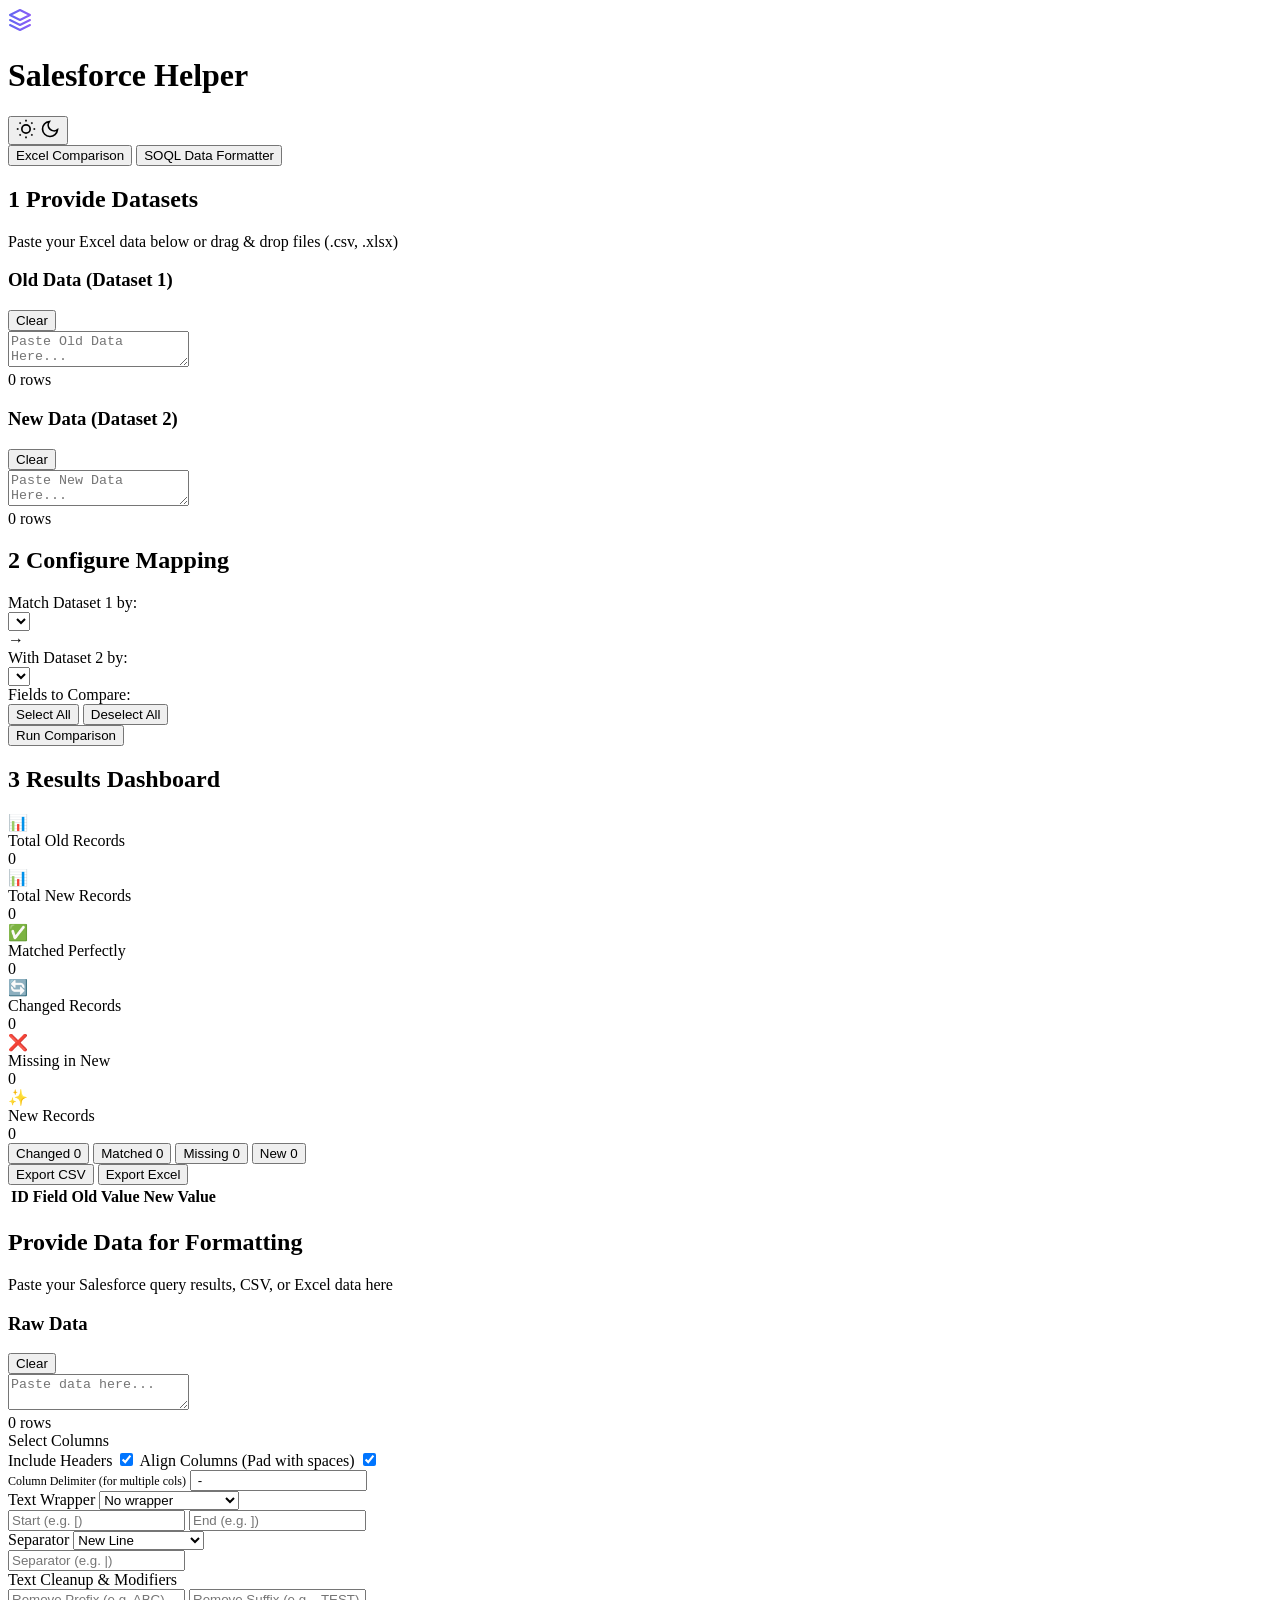
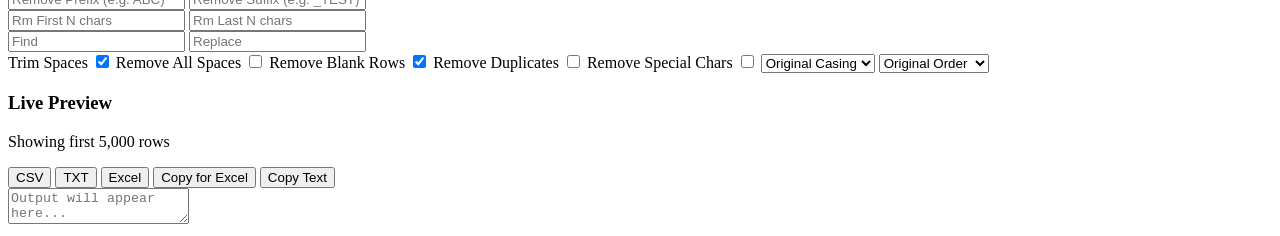
==== index.html @ a4335fc3 "Add index.html - main application file" ====
<!DOCTYPE html>
<html lang="en">
<head>
    <meta charset="UTF-8">
    <meta name="viewport" content="width=device-width, initial-scale=1.0">
    <title>Salesforce Helper - Excel Comparison Tool</title>
    <link rel="preconnect" href="https://fonts.googleapis.com">
    <link rel="preconnect" href="https://fonts.gstatic.com" crossorigin>
    <link href="https://fonts.googleapis.com/css2?family=Inter:wght@400;500;600;700&family=JetBrains+Mono:wght@400;500&display=swap" rel="stylesheet">
    <link rel="stylesheet" href="css/styles.css">
</head>
<body>
    <div class="app-container">
        <!-- Header -->
        <header class="app-header">
            <div class="logo">
                <svg width="24" height="24" viewBox="0 0 24 24" fill="none" xmlns="http://www.w3.org/2000/svg">
                    <path d="M12 2L2 7L12 12L22 7L12 2Z" stroke="url(#paint0_linear)" stroke-width="2" stroke-linecap="round" stroke-linejoin="round"/>
                    <path d="M2 17L12 22L22 17" stroke="url(#paint1_linear)" stroke-width="2" stroke-linecap="round" stroke-linejoin="round"/>
                    <path d="M2 12L12 17L22 12" stroke="url(#paint2_linear)" stroke-width="2" stroke-linecap="round" stroke-linejoin="round"/>
                    <defs>
                        <linearGradient id="paint0_linear" x1="2" y1="7" x2="22" y2="7" gradientUnits="userSpaceOnUse">
                            <stop stop-color="#6366f1"/>
                            <stop offset="1" stop-color="#8b5cf6"/>
                        </linearGradient>
                        <linearGradient id="paint1_linear" x1="2" y1="19.5" x2="22" y2="19.5" gradientUnits="userSpaceOnUse">
                            <stop stop-color="#6366f1"/>
                            <stop offset="1" stop-color="#8b5cf6"/>
                        </linearGradient>
                        <linearGradient id="paint2_linear" x1="2" y1="14.5" x2="22" y2="14.5" gradientUnits="userSpaceOnUse">
                            <stop stop-color="#6366f1"/>
                            <stop offset="1" stop-color="#8b5cf6"/>
                        </linearGradient>
                    </defs>
                </svg>
                <h1>Salesforce Helper</h1>
            </div>
            <button class="theme-toggle btn-icon" id="themeToggle" aria-label="Toggle theme">
                <svg class="sun-icon" width="20" height="20" viewBox="0 0 24 24" fill="none" stroke="currentColor" stroke-width="2">
                    <circle cx="12" cy="12" r="5"></circle>
                    <line x1="12" y1="1" x2="12" y2="3"></line>
                    <line x1="12" y1="21" x2="12" y2="23"></line>
                    <line x1="4.22" y1="4.22" x2="5.64" y2="5.64"></line>
                    <line x1="18.36" y1="18.36" x2="19.78" y2="19.78"></line>
                    <line x1="1" y1="12" x2="3" y2="12"></line>
                    <line x1="21" y1="12" x2="23" y2="12"></line>
                    <line x1="4.22" y1="19.78" x2="5.64" y2="18.36"></line>
                    <line x1="18.36" y1="5.64" x2="19.78" y2="4.22"></line>
                </svg>
                <svg class="moon-icon hidden" width="20" height="20" viewBox="0 0 24 24" fill="none" stroke="currentColor" stroke-width="2">
                    <path d="M21 12.79A9 9 0 1 1 11.21 3 7 7 0 0 0 21 12.79z"></path>
                </svg>
            </button>
        </header>

        <main class="app-content">
            <!-- Top Navigation -->
            <div class="top-nav" id="topNav">
                <button class="top-nav-btn active" data-target="app-comparator">Excel Comparison</button>
                <button class="top-nav-btn" data-target="app-formatter">SOQL Data Formatter</button>
            </div>

            <!-- EXCEL COMPARATOR APP -->
            <div id="app-comparator">
                <!-- Step 1: Data Input -->
                <section class="section" id="step1">
                    <div class="section-header mb-4">
                        <h2 class="section-title">
                            <span class="step-indicator">1</span>
                            Provide Datasets
                        </h2>
                        <p class="section-subtitle">Paste your Excel data below or drag & drop files (.csv, .xlsx)</p>
                    </div>

                    <div class="grid-2">
                        <!-- Dataset 1 -->
                        <div class="glass-panel" id="panel1">
                            <div class="flex-between mb-2">
                                <h3 class="font-600">Old Data (Dataset 1)</h3>
                                <button class="btn btn-sm btn-secondary hidden" id="clear1">Clear</button>
                            </div>
                            <div class="paste-zone" id="dropzone1">
                                <textarea class="textarea-paste" id="input1" placeholder="Paste Old Data Here..."></textarea>
                                <div class="paste-overlay hidden">
                                    <span class="badge" id="badge1">0 rows</span>
                                </div>
                            </div>
                            <div class="data-preview mt-4 hidden" id="preview1">
                                <div class="data-table-wrapper">
                                    <table class="data-table" id="table1">
                                        <thead><tr></tr></thead>
                                        <tbody></tbody>
                                    </table>
                                </div>
                            </div>
                        </div>

                        <!-- Dataset 2 -->
                        <div class="glass-panel" id="panel2">
                            <div class="flex-between mb-2">
                                <h3 class="font-600">New Data (Dataset 2)</h3>
                                <button class="btn btn-sm btn-secondary hidden" id="clear2">Clear</button>
                            </div>
                            <div class="paste-zone" id="dropzone2">
                                <textarea class="textarea-paste" id="input2" placeholder="Paste New Data Here..."></textarea>
                                <div class="paste-overlay hidden">
                                    <span class="badge" id="badge2">0 rows</span>
                                </div>
                            </div>
                            <div class="data-preview mt-4 hidden" id="preview2">
                                <div class="data-table-wrapper">
                                    <table class="data-table" id="table2">
                                        <thead><tr></tr></thead>
                                        <tbody></tbody>
                                    </table>
                                </div>
                            </div>
                        </div>
                    </div>
                </section>

                <!-- Step 2: Mapping Configuration -->
                <section class="section mapping-section hidden" id="step2">
                    <div class="section-header mb-4">
                        <h2 class="section-title">
                            <span class="step-indicator">2</span>
                            Configure Mapping
                        </h2>
                    </div>

                    <div class="glass-panel">
                        <div class="mapping-row mb-4">
                            <div class="mapping-label">Match Dataset 1 by:</div>
                            <select class="select flex-grow" id="lookup1"></select>
                            <div class="arrow-icon">→</div>
                            <div class="mapping-label">With Dataset 2 by:</div>
                            <select class="select flex-grow" id="lookup2"></select>
                        </div>

                        <div class="mt-4">
                            <div class="flex-between mb-2">
                                <div class="mapping-label">Fields to Compare:</div>
                                <div class="btn-group">
                                    <button class="btn btn-sm btn-secondary" id="selectAllFields">Select All</button>
                                    <button class="btn btn-sm btn-secondary" id="deselectAllFields">Deselect All</button>
                                </div>
                            </div>
                            <div class="chip-container" id="compareFields">
                                <!-- Chips will be inserted here -->
                            </div>
                        </div>

                        <div class="mt-6 text-center">
                            <button class="btn btn-primary btn-compare" id="btnCompare">
                                Run Comparison
                            </button>
                        </div>
                    </div>
                </section>

                <!-- Step 3: Results -->
                <section class="section results-section hidden" id="step3">
                    <div class="section-header mb-4">
                        <h2 class="section-title">
                            <span class="step-indicator">3</span>
                            Results Dashboard
                        </h2>
                    </div>

                    <!-- Summary Cards -->
                    <div class="grid-6 mb-6">
                        <div class="summary-card blue">
                            <div class="card-icon">📊</div>
                            <div class="card-title">Total Old Records</div>
                            <div class="card-value" id="valTotal1">0</div>
                        </div>
                        <div class="summary-card blue">
                            <div class="card-icon">📊</div>
                            <div class="card-title">Total New Records</div>
                            <div class="card-value" id="valTotal2">0</div>
                        </div>
                        <div class="summary-card green">
                            <div class="card-icon">✅</div>
                            <div class="card-title">Matched Perfectly</div>
                            <div class="card-value" id="valMatched">0</div>
                        </div>
                        <div class="summary-card yellow">
                            <div class="card-icon">🔄</div>
                            <div class="card-title">Changed Records</div>
                            <div class="card-value" id="valChanged">0</div>
                        </div>
                        <div class="summary-card red">
                            <div class="card-icon">❌</div>
                            <div class="card-title">Missing in New</div>
                            <div class="card-value" id="valMissingNew">0</div>
                        </div>
                        <div class="summary-card orange">
                            <div class="card-icon">✨</div>
                            <div class="card-title">New Records</div>
                            <div class="card-value" id="valNew">0</div>
                        </div>
                    </div>

                    <!-- Detail Tabs -->
                    <div class="glass-panel">
                        <div class="flex-between mb-4 flex-wrap gap-4">
                            <div class="tabs tab-nav" id="resultTabs">
                                <button class="tab-btn active" data-target="tabChanged">
                                    Changed <span class="badge" id="badgeChanged">0</span>
                                </button>
                                <button class="tab-btn" data-target="tabMatched">
                                    Matched <span class="badge" id="badgeMatched">0</span>
                                </button>
                                <button class="tab-btn" data-target="tabMissingNew">
                                    Missing <span class="badge" id="badgeMissingNew">0</span>
                                </button>
                                <button class="tab-btn" data-target="tabNew">
                                    New <span class="badge" id="badgeNew">0</span>
                                </button>
                            </div>
                            <div class="btn-group">
                                <button class="btn btn-secondary" id="exportCsv">Export CSV</button>
                                <button class="btn btn-primary" id="exportExcel">Export Excel</button>
                            </div>
                        </div>

                        <div class="tab-content active" id="tabChanged">
                            <div class="data-table-wrapper">
                                <table class="data-table" id="tableChanged">
                                    <thead>
                                        <tr>
                                            <th id="thChangedId">ID</th>
                                            <th>Field</th>
                                            <th>Old Value</th>
                                            <th>New Value</th>
                                        </tr>
                                    </thead>
                                    <tbody></tbody>
                                </table>
                            </div>
                        </div>

                        <div class="tab-content hidden" id="tabMatched">
                            <div class="data-table-wrapper">
                                <table class="data-table" id="tableMatched">
                                    <thead><tr></tr></thead>
                                    <tbody></tbody>
                                </table>
                            </div>
                        </div>

                        <div class="tab-content hidden" id="tabMissingNew">
                            <div class="data-table-wrapper">
                                <table class="data-table" id="tableMissingNew">
                                    <thead><tr></tr></thead>
                                    <tbody></tbody>
                                </table>
                            </div>
                        </div>

                        <div class="tab-content hidden" id="tabNew">
                            <div class="data-table-wrapper">
                                <table class="data-table" id="tableNew">
                                    <thead><tr></tr></thead>
                                    <tbody></tbody>
                                </table>
                            </div>
                        </div>
                    </div>
                </section>
            </div>

            <!-- SOQL FORMATTER APP -->
            <div id="app-formatter" class="hidden">
                <section class="section" id="formatter-input-section">
                    <div class="section-header mb-4">
                        <h2 class="section-title">
                            Provide Data for Formatting
                        </h2>
                        <p class="section-subtitle">Paste your Salesforce query results, CSV, or Excel data here</p>
                    </div>

                    <div class="glass-panel mb-6" id="panelFmt">
                        <div class="flex-between mb-2">
                            <h3 class="font-600">Raw Data</h3>
                            <button class="btn btn-sm btn-secondary hidden" id="clearFmt">Clear</button>
                        </div>
                        <div class="paste-zone" id="dropzoneFmt">
                            <textarea class="textarea-paste" id="inputFmt" placeholder="Paste data here..."></textarea>
                            <div class="paste-overlay hidden">
                                <span class="badge" id="badgeFmt">0 rows</span>
                            </div>
                        </div>
                    </div>
                </section>

                <section class="section formatter-layout hidden" id="formatter-workspace">
                    <!-- Left Sidebar Controls -->
                    <div class="glass-panel sidebar-controls">
                        <div class="control-group">
                            <label class="control-label">Select Columns</label>
                            <div class="checkbox-list" id="fmtColumns">
                                <!-- Populated by JS -->
                            </div>
                            <label class="toggle-item mt-3">
                                Include Headers
                                <input type="checkbox" id="fmtIncludeHeaders" checked>
                            </label>
                            <label class="toggle-item">
                                Align Columns (Pad with spaces)
                                <input type="checkbox" id="fmtAlignColumns" checked>
                            </label>
                            <div class="mt-2">
                                <label class="control-label" style="font-size: 0.75rem;">Column Delimiter (for multiple cols)</label>
                                <input type="text" class="input" id="fmtColDelimiter" value=" - " placeholder="e.g. , or |">
                            </div>
                        </div>

                        <div class="control-group">
                            <label class="control-label">Text Wrapper</label>
                            <select class="select mb-2" id="fmtWrapper">
                                <option value="none">No wrapper</option>
                                <option value="single">Single Quotes ('x')</option>
                                <option value="double">Double Quotes ("x")</option>
                                <option value="soql">SOQL IN ('x', 'y')</option>
                                <option value="custom">Custom Wrapper</option>
                            </select>
                            <div id="fmtWrapperCustom" class="hidden flex gap-2">
                                <input type="text" class="input" id="fmtWrapStart" placeholder="Start (e.g. [)">
                                <input type="text" class="input" id="fmtWrapEnd" placeholder="End (e.g. ])">
                            </div>
                        </div>

                        <div class="control-group">
                            <label class="control-label">Separator</label>
                            <select class="select mb-2" id="fmtSeparator">
                                <option value="newline">New Line</option>
                                <option value="comma">Comma (,)</option>
                                <option value="semicolon">Semicolon (;)</option>
                                <option value="space">Space</option>
                                <option value="custom">Custom Separator</option>
                            </select>
                            <div id="fmtSeparatorCustom" class="hidden">
                                <input type="text" class="input" id="fmtSepText" placeholder="Separator (e.g. |)">
                            </div>
                        </div>

                        <div class="control-group">
                            <label class="control-label">Text Cleanup & Modifiers</label>
                            
                            <div class="mb-3">
                                <input type="text" class="input mb-2" id="fmtRemovePrefix" placeholder="Remove Prefix (e.g. ABC)">
                                <input type="text" class="input mb-2" id="fmtRemoveSuffix" placeholder="Remove Suffix (e.g. _TEST)">
                            </div>

                            <div class="flex gap-2 mb-3">
                                <input type="number" class="input" id="fmtRemoveFirstN" placeholder="Rm First N chars" min="0">
                                <input type="number" class="input" id="fmtRemoveLastN" placeholder="Rm Last N chars" min="0">
                            </div>

                            <div class="flex gap-2 mb-3">
                                <input type="text" class="input" id="fmtReplaceFind" placeholder="Find">
                                <input type="text" class="input" id="fmtReplaceWith" placeholder="Replace">
                            </div>

                            <label class="toggle-item">
                                Trim Spaces
                                <input type="checkbox" id="fmtTrim" checked>
                            </label>
                            <label class="toggle-item">
                                Remove All Spaces
                                <input type="checkbox" id="fmtRemoveSpaces">
                            </label>
                            <label class="toggle-item">
                                Remove Blank Rows
                                <input type="checkbox" id="fmtRemoveBlank" checked>
                            </label>
                            <label class="toggle-item">
                                Remove Duplicates
                                <input type="checkbox" id="fmtRemoveDupes">
                            </label>
                            <label class="toggle-item">
                                Remove Special Chars
                                <input type="checkbox" id="fmtRemoveSpecial">
                            </label>

                            <select class="select mt-2" id="fmtCasing">
                                <option value="none">Original Casing</option>
                                <option value="upper">UPPERCASE</option>
                                <option value="lower">lowercase</option>
                            </select>

                            <select class="select mt-2" id="fmtSort">
                                <option value="none">Original Order</option>
                                <option value="asc">Sort A → Z</option>
                                <option value="desc">Sort Z → A</option>
                                <option value="reverse">Reverse Order</option>
                            </select>
                        </div>
                    </div>

                    <!-- Right Content Preview -->
                    <div class="glass-panel preview-container">
                        <div class="preview-header">
                            <div>
                                <h3 class="font-600">Live Preview</h3>
                                <p class="text-sm text-tertiary" id="fmtPreviewNote">Showing first 5,000 rows</p>
                            </div>
                            <div class="btn-group">
                                <button class="btn btn-secondary" id="fmtExportCsv">CSV</button>
                                <button class="btn btn-secondary" id="fmtExportTxt">TXT</button>
                                <button class="btn btn-secondary" id="fmtExportExcel">Excel</button>
                                <button class="btn btn-primary" id="fmtCopyExcelBtn">Copy for Excel</button>
                                <button class="btn btn-primary" id="fmtCopyBtn">Copy Text</button>
                            </div>
                        </div>
                        <textarea class="textarea-code" id="fmtOutput" readonly placeholder="Output will appear here..."></textarea>
                    </div>
                </section>
            </div>
        </main>
    </div>

    <!-- Toast Container -->
    <div class="toast-container" id="toastContainer"></div>

    <!-- Scripts -->
    <script src="https://cdn.sheetjs.com/xlsx-latest/package/dist/xlsx.full.min.js"></script>
    <script src="js/parser.js"></script>
    <script src="js/comparator.js"></script>
    <script src="js/exporter.js"></script>
    <script src="js/mapper.js"></script>
    <script src="js/formatter.js"></script>
    <script src="js/app.js"></script>
</body>
</html>
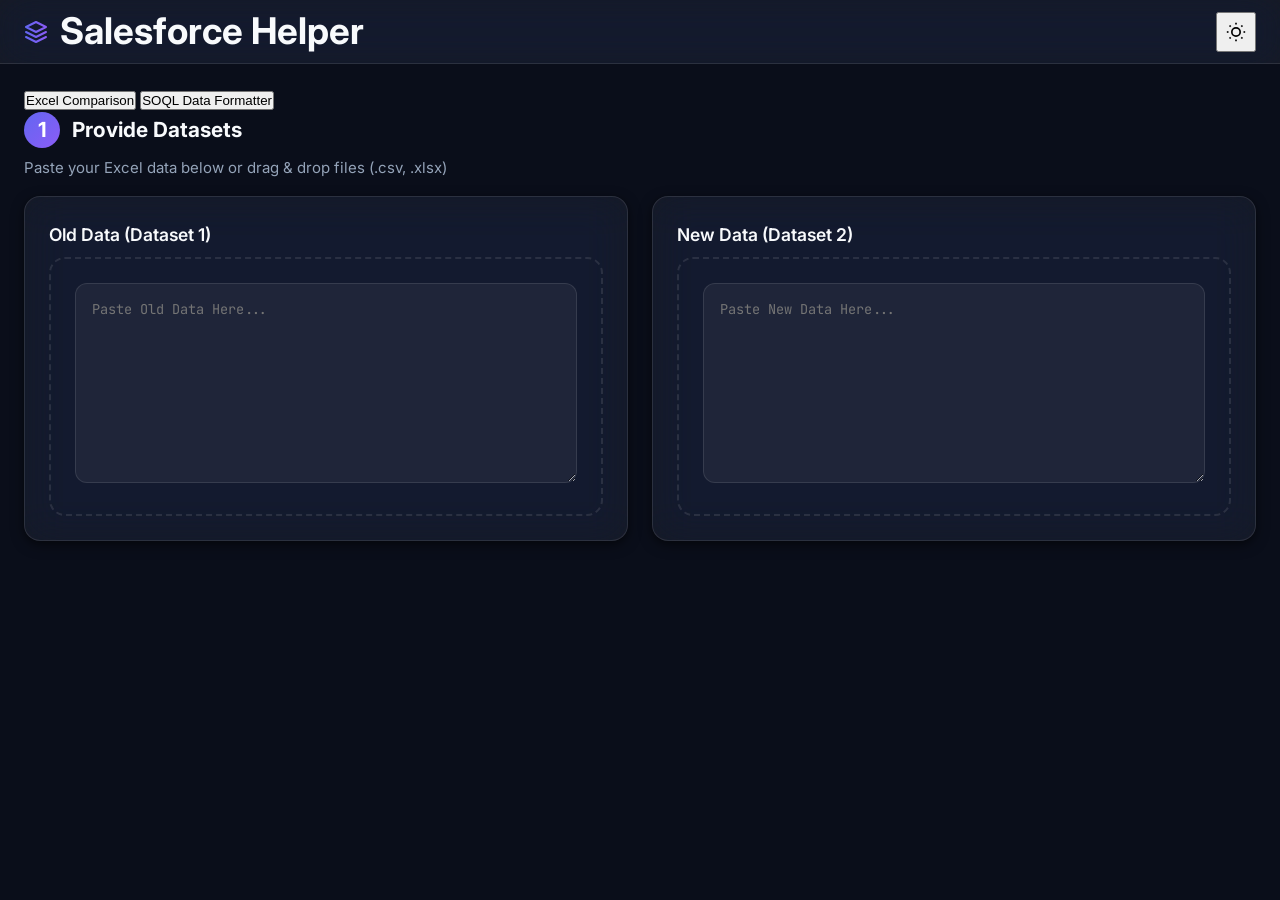
==== commit 1731da51: "updated title" ====
--- a/index.html
+++ b/index.html
@@ -3,7 +3,7 @@
 <head>
     <meta charset="UTF-8">
     <meta name="viewport" content="width=device-width, initial-scale=1.0">
-    <title>Salesforce Helper - Excel Comparison Tool</title>
+    <title>Salesforce Helper - Comparison Tool</title>
     <link rel="preconnect" href="https://fonts.googleapis.com">
     <link rel="preconnect" href="https://fonts.gstatic.com" crossorigin>
     <link href="https://fonts.googleapis.com/css2?family=Inter:wght@400;500;600;700&family=JetBrains+Mono:wght@400;500&display=swap" rel="stylesheet">
--- a/css/styles.css
+++ b/css/styles.css
@@ -0,0 +1,603 @@
+/* ============================================================
+   SALESFORCE DEVELOPER EXCEL COMPARISON TOOL
+   Design System — Glassmorphism / Frosted Glass Aesthetic
+   Inspired by Apple Liquid Glass & Windows 11 Fluent Design
+   ============================================================ */
+
+/* ==========================================================
+   § GOOGLE FONTS
+   ========================================================== */
+@import url('https://fonts.googleapis.com/css2?family=Inter:wght@400;500;600;700&family=JetBrains+Mono:wght@400;500&display=swap');
+
+/* ==========================================================
+   § CSS CUSTOM PROPERTIES — DARK THEME (DEFAULT)
+   ========================================================== */
+:root {
+  /* — Backgrounds — */
+  --bg-base: #0a0e1a;
+  --bg-surface: #111827;
+  --bg-elevated: #1e293b;
+  --bg-hover: #263348;
+
+  /* — Text — */
+  --text-primary: #f8fafc;
+  --text-secondary: #cbd5e1;
+  --text-tertiary: #94a3b8;
+  --text-inverse: #0f172a;
+
+  /* — Accent — */
+  --color-primary: #6366f1;
+  --color-primary-light: #818cf8;
+  --color-primary-dark: #4f46e5;
+  --color-secondary: #8b5cf6;
+  --gradient-primary: linear-gradient(135deg, #6366f1, #8b5cf6);
+  --gradient-primary-hover: linear-gradient(135deg, #818cf8, #a78bfa);
+
+  /* — Semantic — */
+  --color-success: #10b981;
+  --color-success-bg: rgba(16, 185, 129, 0.12);
+  --color-success-border: rgba(16, 185, 129, 0.3);
+  --color-warning: #f59e0b;
+  --color-warning-bg: rgba(245, 158, 11, 0.12);
+  --color-warning-border: rgba(245, 158, 11, 0.3);
+  --color-error: #ef4444;
+  --color-error-bg: rgba(239, 68, 68, 0.12);
+  --color-error-border: rgba(239, 68, 68, 0.3);
+  --color-info: #0ea5e9;
+  --color-info-bg: rgba(14, 165, 233, 0.12);
+  --color-info-border: rgba(14, 165, 233, 0.3);
+
+  /* — Glass — */
+  --glass-bg: rgba(255, 255, 255, 0.05);
+  --glass-bg-hover: rgba(255, 255, 255, 0.08);
+  --glass-bg-elevated: rgba(255, 255, 255, 0.07);
+  --glass-border: rgba(255, 255, 255, 0.1);
+  --glass-border-hover: rgba(255, 255, 255, 0.18);
+  --glass-blur: blur(20px) saturate(180%);
+
+  /* — Spacing (4px increments) — */
+  --space-1: 4px;
+  --space-2: 8px;
+  --space-3: 12px;
+  --space-4: 16px;
+  --space-5: 20px;
+  --space-6: 24px;
+  --space-7: 28px;
+  --space-8: 32px;
+  --space-9: 36px;
+  --space-10: 40px;
+  --space-11: 44px;
+  --space-12: 48px;
+  --space-13: 52px;
+  --space-14: 56px;
+  --space-15: 60px;
+  --space-16: 64px;
+
+  /* — Border Radius — */
+  --radius-sm: 8px;
+  --radius-md: 12px;
+  --radius-lg: 16px;
+  --radius-xl: 24px;
+  --radius-full: 9999px;
+
+  /* — Shadows — */
+  --shadow-subtle: 0 1px 3px rgba(0, 0, 0, 0.3), 0 1px 2px rgba(0, 0, 0, 0.2);
+  --shadow-medium: 0 4px 14px rgba(0, 0, 0, 0.4), 0 2px 6px rgba(0, 0, 0, 0.25);
+  --shadow-heavy: 0 10px 40px rgba(0, 0, 0, 0.55), 0 4px 12px rgba(0, 0, 0, 0.3);
+  --shadow-glow-primary: 0 0 20px rgba(99, 102, 241, 0.3), 0 0 60px rgba(139, 92, 246, 0.15);
+  --shadow-glow-success: 0 0 20px rgba(16, 185, 129, 0.3);
+  --shadow-glow-error: 0 0 20px rgba(239, 68, 68, 0.3);
+
+  /* — Transitions — */
+  --transition-fast: 150ms cubic-bezier(0.4, 0, 0.2, 1);
+  --transition-normal: 300ms cubic-bezier(0.4, 0, 0.2, 1);
+  --transition-slow: 500ms cubic-bezier(0.4, 0, 0.2, 1);
+
+  /* — Z-Index Scale — */
+  --z-base: 1;
+  --z-dropdown: 100;
+  --z-sticky: 200;
+  --z-overlay: 500;
+  --z-modal: 1000;
+  --z-toast: 1500;
+
+  /* — Typography — */
+  --font-sans: 'Inter', -apple-system, BlinkMacSystemFont, 'Segoe UI', Roboto, sans-serif;
+  --font-mono: 'JetBrains Mono', 'Fira Code', 'Cascadia Code', monospace;
+
+  /* — Misc — */
+  --header-height: 64px;
+  --scrollbar-width: 6px;
+}
+
+[data-theme='light'] {
+  --bg-base: #f0f4f8;
+  --bg-surface: #ffffff;
+  --bg-elevated: #f8fafc;
+  --bg-hover: #e2e8f0;
+  --text-primary: #0f172a;
+  --text-secondary: #334155;
+  --text-tertiary: #64748b;
+  --glass-bg: rgba(255, 255, 255, 0.7);
+  --glass-bg-hover: rgba(255, 255, 255, 0.85);
+  --glass-border: rgba(0, 0, 0, 0.08);
+}
+
+* { box-sizing: border-box; margin: 0; padding: 0; }
+html { scroll-behavior: smooth; }
+body {
+  font-family: var(--font-sans);
+  font-size: 15px;
+  line-height: 1.6;
+  color: var(--text-primary);
+  background-color: var(--bg-base);
+  min-height: 100vh;
+}
+
+.app-container { display: flex; flex-direction: column; min-height: 100vh; }
+.app-header {
+  position: sticky;
+  top: 0;
+  z-index: var(--z-sticky);
+  display: flex;
+  align-items: center;
+  justify-content: space-between;
+  height: var(--header-height);
+  padding: 0 var(--space-6);
+  background: var(--glass-bg);
+  backdrop-filter: var(--glass-blur);
+  border-bottom: 1px solid var(--glass-border);
+}
+
+.app-header .logo {
+  display: flex;
+  align-items: center;
+  gap: var(--space-3);
+  font-size: 1.15rem;
+  font-weight: 700;
+  color: var(--text-primary);
+}
+
+.app-content {
+  flex: 1;
+  overflow-y: auto;
+  padding: var(--space-6);
+}
+
+.section { margin-bottom: var(--space-8); }
+.grid-2 { display: grid; grid-template-columns: repeat(2, 1fr); gap: var(--space-6); }
+.grid-6 { display: grid; grid-template-columns: repeat(6, 1fr); gap: var(--space-4); }
+
+.glass-panel {
+  background: var(--glass-bg);
+  backdrop-filter: var(--glass-blur);
+  border: 1px solid var(--glass-border);
+  border-radius: var(--radius-lg);
+  box-shadow: var(--shadow-medium);
+  padding: var(--space-6);
+}
+
+.btn {
+  display: inline-flex;
+  align-items: center;
+  gap: var(--space-2);
+  padding: 10px 20px;
+  border: none;
+  border-radius: var(--radius-md);
+  font-weight: 600;
+  cursor: pointer;
+  user-select: none;
+  transition: all var(--transition-fast);
+  font-size: 0.9rem;
+}
+
+.btn:hover {
+  transform: translateY(-2px);
+  box-shadow: var(--shadow-subtle);
+}
+
+.btn:active {
+  transform: translateY(0px);
+}
+
+.btn-primary {
+  background: var(--gradient-primary);
+  color: #ffffff;
+  box-shadow: var(--shadow-glow-primary);
+}
+
+.btn-primary:hover {
+  background: var(--gradient-primary-hover);
+  box-shadow: 0 0 30px rgba(99, 102, 241, 0.4);
+}
+
+.btn-secondary {
+  background: var(--glass-bg);
+  color: var(--text-primary);
+  border: 1px solid var(--glass-border);
+}
+
+.btn-secondary:hover {
+  background: var(--glass-bg-hover);
+  border-color: var(--glass-border-hover);
+}
+
+.btn-sm { padding: 6px 14px; font-size: 0.8rem; }
+.btn-icon { 
+  width: 40px; 
+  height: 40px; 
+  padding: 0;
+  display: flex;
+  align-items: center;
+  justify-content: center;
+}
+
+.btn-icon:hover {
+  background: var(--glass-bg-hover);
+}
+
+.btn-group {
+  display: flex;
+  gap: var(--space-3);
+  flex-wrap: wrap;
+}
+
+.input, .select {
+  width: 100%;
+  padding: 10px 14px;
+  background: var(--glass-bg);
+  border: 1px solid var(--glass-border);
+  border-radius: var(--radius-md);
+  color: var(--text-primary);
+  font-family: var(--font-sans);
+  transition: all var(--transition-fast);
+}
+
+.input:hover, .select:hover {
+  border-color: var(--glass-border-hover);
+}
+
+.input:focus, .select:focus {
+  outline: none;
+  border-color: var(--color-primary);
+  box-shadow: 0 0 0 3px rgba(99, 102, 241, 0.1);
+}
+
+.textarea-paste {
+  width: 100%;
+  min-height: 200px;
+  padding: var(--space-4);
+  background: var(--glass-bg);
+  border: 1px solid var(--glass-border);
+  border-radius: var(--radius-md);
+  color: var(--text-primary);
+  font-family: var(--font-mono);
+  font-size: 0.85rem;
+  resize: vertical;
+  transition: all var(--transition-fast);
+}
+
+.textarea-paste:hover {
+  border-color: var(--glass-border-hover);
+}
+
+.textarea-paste:focus {
+  outline: none;
+  border-color: var(--color-primary);
+  box-shadow: 0 0 0 3px rgba(99, 102, 241, 0.1);
+}
+
+.paste-zone {
+  position: relative;
+  min-height: 220px;
+  border: 2px dashed var(--glass-border);
+  border-radius: var(--radius-lg);
+  padding: var(--space-6);
+  transition: all var(--transition-fast);
+}
+
+.paste-zone.drag-over {
+  border-color: var(--color-primary);
+  background: rgba(99, 102, 241, 0.06);
+}
+
+.data-table-wrapper {
+  overflow: auto;
+  border-radius: var(--radius-md);
+  border: 1px solid var(--glass-border);
+  max-height: 320px;
+}
+
+.data-table { width: 100%; border-collapse: separate; font-size: 0.875rem; }
+.data-table th { background: var(--glass-bg-elevated); padding: 10px 14px; font-weight: 600; text-transform: uppercase; }
+.data-table td { padding: 10px 14px; border-bottom: 1px solid rgba(148, 163, 184, 0.06); }
+
+.tabs { display: flex; flex-direction: column; }
+.tab-nav { display: flex; background: var(--glass-bg); border-radius: var(--radius-lg); padding: 4px; gap: 4px; }
+.tab-btn { 
+  padding: 10px 20px; 
+  border: none; 
+  background: transparent; 
+  color: var(--text-secondary); 
+  cursor: pointer; 
+  border-radius: var(--radius-md);
+  transition: all var(--transition-fast);
+  font-weight: 500;
+}
+
+.tab-btn:hover {
+  color: var(--text-primary);
+  background: var(--glass-bg-hover);
+}
+
+.tab-btn.active { 
+  background: var(--gradient-primary); 
+  color: #ffffff;
+  box-shadow: var(--shadow-glow-primary);
+}
+
+.tab-content { display: none; }
+.tab-content.active { display: block; }
+
+.chip {
+  padding: 6px 16px;
+  border-radius: var(--radius-full);
+  background: var(--glass-bg);
+  border: 1px solid var(--glass-border);
+  color: var(--text-secondary);
+  font-size: 0.875rem;
+  cursor: pointer;
+  transition: all var(--transition-fast);
+}
+
+.chip:hover {
+  border-color: var(--glass-border-hover);
+}
+
+.chip.selected {
+  background: var(--gradient-primary);
+  color: #ffffff;
+  border-color: transparent;
+  box-shadow: var(--shadow-glow-primary);
+}
+
+.summary-card {
+  display: flex;
+  flex-direction: column;
+  align-items: center;
+  text-align: center;
+  background: var(--glass-bg);
+  border: 1px solid var(--glass-border);
+  border-radius: var(--radius-lg);
+  padding: var(--space-5) var(--space-4);
+  transition: all var(--transition-normal);
+}
+
+.summary-card:hover {
+  border-color: var(--glass-border-hover);
+  transform: translateY(-4px);
+}
+
+.summary-card .card-value { font-size: 1.75rem; font-weight: 700; }
+.summary-card .card-title { font-size: 0.8rem; color: var(--text-tertiary); text-transform: uppercase; }
+
+.summary-card.green .card-value { color: var(--color-success); }
+.summary-card.red .card-value { color: var(--color-error); }
+.summary-card.blue .card-value { color: var(--color-info); }
+.summary-card.yellow .card-value { color: #eab308; }
+.summary-card.orange .card-value { color: var(--color-warning); }
+
+.diff-old { background: var(--color-error-bg); color: var(--color-error); padding: 2px 6px; }
+.diff-new { background: var(--color-success-bg); color: var(--color-success); padding: 2px 6px; }
+
+.toast-container {
+  position: fixed;
+  bottom: var(--space-6);
+  right: var(--space-6);
+  display: flex;
+  flex-direction: column;
+  gap: var(--space-3);
+  z-index: var(--z-toast);
+}
+
+.toast {
+  padding: var(--space-4) var(--space-5);
+  background: var(--glass-bg-elevated);
+  backdrop-filter: var(--glass-blur);
+  border: 1px solid var(--glass-border);
+  border-radius: var(--radius-md);
+  border-left: 4px solid var(--glass-border);
+}
+
+.toast-success { border-left-color: var(--color-success); }
+.toast-error { border-left-color: var(--color-error); }
+
+.hidden { display: none !important; }
+.flex { display: flex; }
+.flex-between { display: flex; align-items: center; justify-content: space-between; }
+.flex-grow { flex: 1; }
+.gap-2 { gap: var(--space-2); }
+.gap-4 { gap: var(--space-4); }
+
+.mb-2 { margin-bottom: var(--space-2); }
+.mb-4 { margin-bottom: var(--space-4); }
+.mb-6 { margin-bottom: var(--space-6); }
+.mt-2 { margin-top: var(--space-2); }
+.mt-4 { margin-top: var(--space-4); }
+.mt-6 { margin-top: var(--space-6); }
+
+.text-center { text-align: center; }
+.font-600 { font-weight: 600; }
+.text-sm { font-size: 0.875rem; }
+
+.btn-compare {
+  padding: 16px 40px;
+  font-size: 1.1rem;
+  font-weight: 700;
+  background: linear-gradient(90deg, #6366f1, #8b5cf6, #a78bfa, #8b5cf6, #6366f1);
+  background-size: 300% 100%;
+  animation: gradientMove 4s ease infinite;
+}
+
+.btn-compare:hover {
+  box-shadow: 0 0 30px rgba(99, 102, 241, 0.5), 0 0 50px rgba(139, 92, 246, 0.3);
+}
+
+@keyframes gradientMove {
+  0% { background-position: 0% 50%; }
+  50% { background-position: 100% 50%; }
+  100% { background-position: 0% 50%; }
+}
+
+/* Formatter Layout */
+.formatter-layout {
+  display: grid;
+  grid-template-columns: 300px 1fr;
+  gap: var(--space-6);
+}
+
+.sidebar-controls {
+  max-height: calc(100vh - 200px);
+  overflow-y: auto;
+}
+
+.preview-container {
+  display: flex;
+  flex-direction: column;
+}
+
+.preview-header {
+  display: flex;
+  justify-content: space-between;
+  align-items: flex-start;
+  margin-bottom: var(--space-4);
+  gap: var(--space-4);
+}
+
+.textarea-code {
+  flex: 1;
+  width: 100%;
+  padding: var(--space-4);
+  background: var(--glass-bg);
+  border: 1px solid var(--glass-border);
+  border-radius: var(--radius-md);
+  color: var(--text-primary);
+  font-family: var(--font-mono);
+  font-size: 0.85rem;
+  resize: none;
+}
+
+.control-group {
+  margin-bottom: var(--space-6);
+}
+
+.control-label {
+  display: block;
+  font-weight: 600;
+  margin-bottom: var(--space-2);
+  font-size: 0.85rem;
+  text-transform: uppercase;
+  color: var(--text-tertiary);
+}
+
+.checkbox-list {
+  display: flex;
+  flex-direction: column;
+  gap: var(--space-2);
+}
+
+.toggle-item {
+  display: flex;
+  align-items: center;
+  gap: var(--space-2);
+  cursor: pointer;
+  font-weight: 500;
+}
+
+.chip-container {
+  display: flex;
+  flex-wrap: wrap;
+  gap: var(--space-2);
+}
+
+.section-header {
+  margin-bottom: var(--space-4);
+}
+
+.section-title {
+  display: flex;
+  align-items: center;
+  gap: var(--space-3);
+  font-size: 1.3rem;
+  font-weight: 700;
+}
+
+.step-indicator {
+  display: flex;
+  align-items: center;
+  justify-content: center;
+  width: 36px;
+  height: 36px;
+  background: var(--gradient-primary);
+  color: #ffffff;
+  border-radius: 50%;
+  font-weight: 700;
+}
+
+.section-subtitle {
+  margin-top: var(--space-2);
+  color: var(--text-tertiary);
+}
+
+.mapping-row {
+  display: flex;
+  align-items: center;
+  gap: var(--space-3);
+}
+
+.mapping-label {
+  white-space: nowrap;
+  font-weight: 500;
+}
+
+.arrow-icon {
+  color: var(--text-tertiary);
+  font-size: 1.2rem;
+}
+
+.data-preview {
+  animation: slideIn var(--transition-normal);
+}
+
+@keyframes slideIn {
+  from {
+    opacity: 0;
+    transform: translateY(-10px);
+  }
+  to {
+    opacity: 1;
+    transform: translateY(0px);
+  }
+}
+
+@media (max-width: 900px) {
+  .grid-2 { grid-template-columns: 1fr; }
+  .grid-6 { grid-template-columns: repeat(3, 1fr); }
+  .formatter-layout {
+    grid-template-columns: 1fr;
+  }
+  .sidebar-controls {
+    max-height: none;
+  }
+}
+
+@media (max-width: 600px) {
+  .grid-6 { grid-template-columns: repeat(2, 1fr); }
+  .btn-group {
+    width: 100%;
+  }
+  .btn {
+    flex: 1;
+    justify-content: center;
+  }
+}
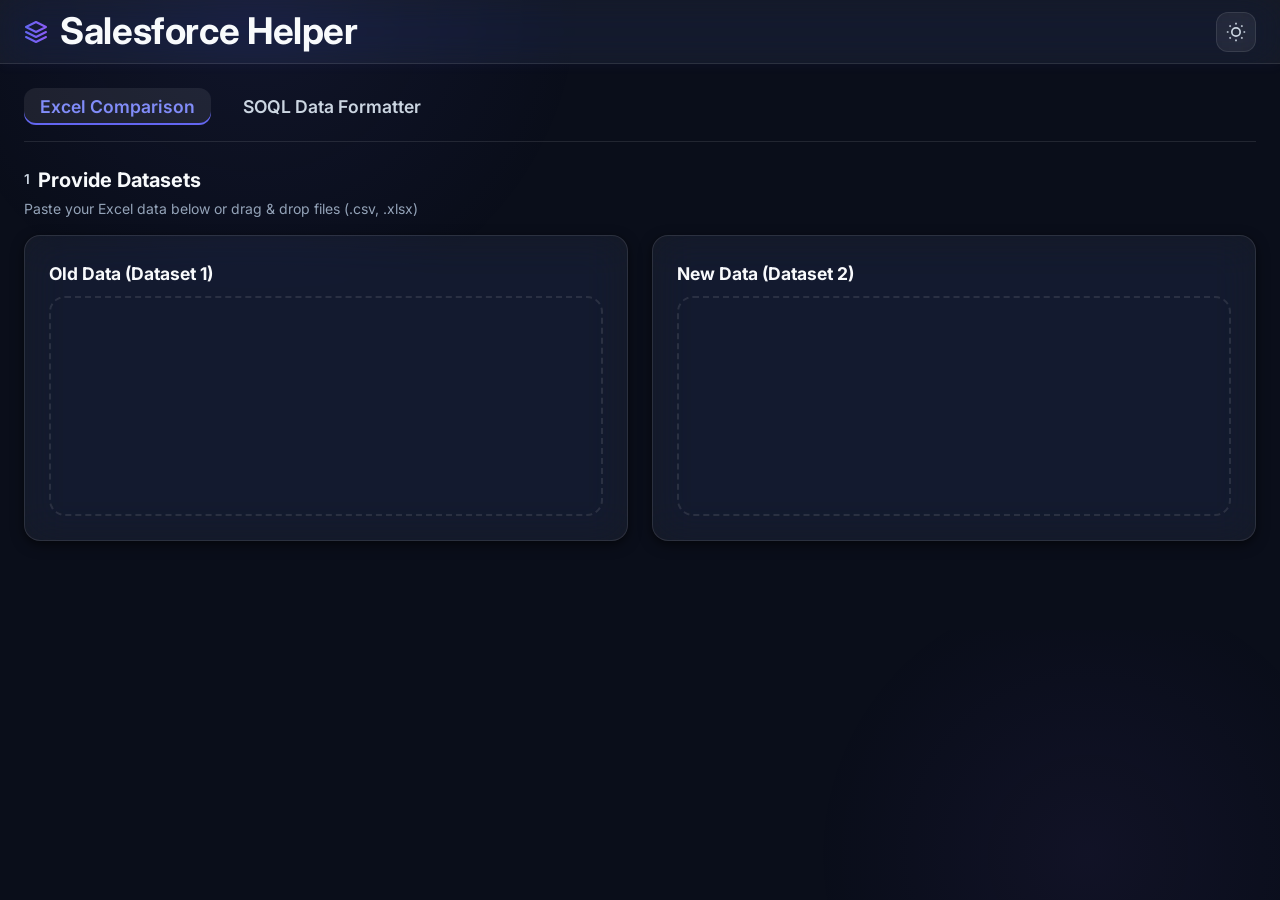
==== commit d31e16f8: "logged changed" ====
--- a/index.html
+++ b/index.html
@@ -3,7 +3,7 @@
 <head>
     <meta charset="UTF-8">
     <meta name="viewport" content="width=device-width, initial-scale=1.0">
-    <title>Salesforce Helper - Comparison Tool</title>
+    <title>Salesforce Helper - Excel Comparison Tool</title>
     <link rel="preconnect" href="https://fonts.googleapis.com">
     <link rel="preconnect" href="https://fonts.gstatic.com" crossorigin>
     <link href="https://fonts.googleapis.com/css2?family=Inter:wght@400;500;600;700&family=JetBrains+Mono:wght@400;500&display=swap" rel="stylesheet">
@@ -433,4 +433,4 @@
     <script src="js/formatter.js"></script>
     <script src="js/app.js"></script>
 </body>
-</html>+</html>
--- a/css/styles.css
+++ b/css/styles.css
@@ -110,31 +110,168 @@
   --scrollbar-width: 6px;
 }
 
+/* ==========================================================
+   § CSS CUSTOM PROPERTIES — LIGHT THEME
+   ========================================================== */
 [data-theme='light'] {
   --bg-base: #f0f4f8;
   --bg-surface: #ffffff;
   --bg-elevated: #f8fafc;
   --bg-hover: #e2e8f0;
+
   --text-primary: #0f172a;
   --text-secondary: #334155;
   --text-tertiary: #64748b;
+  --text-inverse: #f8fafc;
+
+  --color-primary: #6366f1;
+  --color-primary-light: #818cf8;
+  --color-primary-dark: #4f46e5;
+  --color-secondary: #8b5cf6;
+  --gradient-primary: linear-gradient(135deg, #6366f1, #8b5cf6);
+  --gradient-primary-hover: linear-gradient(135deg, #818cf8, #a78bfa);
+
+  --color-success: #059669;
+  --color-success-bg: rgba(16, 185, 129, 0.1);
+  --color-success-border: rgba(16, 185, 129, 0.25);
+  --color-warning: #d97706;
+  --color-warning-bg: rgba(245, 158, 11, 0.1);
+  --color-warning-border: rgba(245, 158, 11, 0.25);
+  --color-error: #dc2626;
+  --color-error-bg: rgba(239, 68, 68, 0.08);
+  --color-error-border: rgba(239, 68, 68, 0.2);
+  --color-info: #0284c7;
+  --color-info-bg: rgba(14, 165, 233, 0.08);
+  --color-info-border: rgba(14, 165, 233, 0.2);
+
   --glass-bg: rgba(255, 255, 255, 0.7);
   --glass-bg-hover: rgba(255, 255, 255, 0.85);
+  --glass-bg-elevated: rgba(255, 255, 255, 0.8);
   --glass-border: rgba(0, 0, 0, 0.08);
-}
-
-* { box-sizing: border-box; margin: 0; padding: 0; }
-html { scroll-behavior: smooth; }
+  --glass-border-hover: rgba(0, 0, 0, 0.14);
+
+  --shadow-subtle: 0 1px 3px rgba(0, 0, 0, 0.06), 0 1px 2px rgba(0, 0, 0, 0.04);
+  --shadow-medium: 0 4px 14px rgba(0, 0, 0, 0.08), 0 2px 6px rgba(0, 0, 0, 0.05);
+  --shadow-heavy: 0 10px 40px rgba(0, 0, 0, 0.12), 0 4px 12px rgba(0, 0, 0, 0.06);
+  --shadow-glow-primary: 0 0 20px rgba(99, 102, 241, 0.2), 0 0 60px rgba(139, 92, 246, 0.08);
+  --shadow-glow-success: 0 0 20px rgba(16, 185, 129, 0.2);
+  --shadow-glow-error: 0 0 20px rgba(239, 68, 68, 0.2);
+}
+
+/* ==========================================================
+   § RESET & BASE STYLES
+   ========================================================== */
+*,
+*::before,
+*::after {
+  box-sizing: border-box;
+  margin: 0;
+  padding: 0;
+}
+
+html {
+  scroll-behavior: smooth;
+  -webkit-text-size-adjust: 100%;
+  text-size-adjust: 100%;
+}
+
 body {
   font-family: var(--font-sans);
   font-size: 15px;
   line-height: 1.6;
   color: var(--text-primary);
   background-color: var(--bg-base);
+  -webkit-font-smoothing: antialiased;
+  -moz-osx-font-smoothing: grayscale;
   min-height: 100vh;
-}
-
-.app-container { display: flex; flex-direction: column; min-height: 100vh; }
+  overflow-x: hidden;
+}
+
+/* — Background ambient glow — */
+body::before {
+  content: '';
+  position: fixed;
+  top: -30%;
+  left: -10%;
+  width: 60%;
+  height: 60%;
+  background: radial-gradient(circle, rgba(99, 102, 241, 0.08) 0%, transparent 70%);
+  pointer-events: none;
+  z-index: 0;
+}
+
+body::after {
+  content: '';
+  position: fixed;
+  bottom: -20%;
+  right: -10%;
+  width: 50%;
+  height: 50%;
+  background: radial-gradient(circle, rgba(139, 92, 246, 0.06) 0%, transparent 70%);
+  pointer-events: none;
+  z-index: 0;
+}
+
+a {
+  color: var(--color-primary-light);
+  text-decoration: none;
+  transition: color var(--transition-fast);
+}
+
+a:hover {
+  color: var(--color-secondary);
+}
+
+img {
+  max-width: 100%;
+  display: block;
+}
+
+/* ==========================================================
+   § SCROLLBAR STYLING
+   ========================================================== */
+::-webkit-scrollbar {
+  width: var(--scrollbar-width);
+  height: var(--scrollbar-width);
+}
+
+::-webkit-scrollbar-track {
+  background: transparent;
+}
+
+::-webkit-scrollbar-thumb {
+  background: rgba(148, 163, 184, 0.25);
+  border-radius: var(--radius-full);
+}
+
+::-webkit-scrollbar-thumb:hover {
+  background: rgba(148, 163, 184, 0.45);
+}
+
+::-webkit-scrollbar-corner {
+  background: transparent;
+}
+
+/* Firefox */
+* {
+  scrollbar-width: thin;
+  scrollbar-color: rgba(148, 163, 184, 0.25) transparent;
+}
+
+/* ==========================================================
+   § LAYOUT — APP CONTAINER
+   ========================================================== */
+.app-container {
+  display: flex;
+  flex-direction: column;
+  min-height: 100vh;
+  position: relative;
+  z-index: var(--z-base);
+}
+
+/* ==========================================================
+   § LAYOUT — APP HEADER
+   ========================================================== */
 .app-header {
   position: sticky;
   top: 0;
@@ -146,7 +283,14 @@
   padding: 0 var(--space-6);
   background: var(--glass-bg);
   backdrop-filter: var(--glass-blur);
+  -webkit-backdrop-filter: var(--glass-blur);
   border-bottom: 1px solid var(--glass-border);
+  box-shadow: 0 1px 12px rgba(99, 102, 241, 0.06);
+  transition: box-shadow var(--transition-normal);
+}
+
+.app-header:hover {
+  box-shadow: 0 1px 20px rgba(99, 102, 241, 0.1);
 }
 
 .app-header .logo {
@@ -156,93 +300,367 @@
   font-size: 1.15rem;
   font-weight: 700;
   color: var(--text-primary);
-}
-
+  letter-spacing: -0.02em;
+}
+
+.app-header .logo-icon {
+  width: 36px;
+  height: 36px;
+  display: flex;
+  align-items: center;
+  justify-content: center;
+  background: var(--gradient-primary);
+  border-radius: var(--radius-sm);
+  font-size: 1.1rem;
+  color: #fff;
+  box-shadow: 0 2px 8px rgba(99, 102, 241, 0.3);
+}
+
+.app-header .header-controls {
+  display: flex;
+  align-items: center;
+  gap: var(--space-3);
+}
+
+/* ==========================================================
+   § LAYOUT — APP CONTENT
+   ========================================================== */
 .app-content {
   flex: 1;
   overflow-y: auto;
   padding: var(--space-6);
 }
 
-.section { margin-bottom: var(--space-8); }
-.grid-2 { display: grid; grid-template-columns: repeat(2, 1fr); gap: var(--space-6); }
-.grid-6 { display: grid; grid-template-columns: repeat(6, 1fr); gap: var(--space-4); }
-
+/* ==========================================================
+   § LAYOUT — SECTIONS
+   ========================================================== */
+.section {
+  margin-bottom: var(--space-8);
+  animation: fadeIn 0.5s ease-out both;
+}
+
+.section:nth-child(2) { animation-delay: 0.08s; }
+.section:nth-child(3) { animation-delay: 0.16s; }
+.section:nth-child(4) { animation-delay: 0.24s; }
+.section:nth-child(5) { animation-delay: 0.32s; }
+
+/* ==========================================================
+   § LAYOUT — GRIDS
+   ========================================================== */
+.grid-2 {
+  display: grid;
+  grid-template-columns: repeat(2, 1fr);
+  gap: var(--space-6);
+}
+
+.grid-3 {
+  display: grid;
+  grid-template-columns: repeat(3, 1fr);
+  gap: var(--space-6);
+}
+
+.grid-6 {
+  display: grid;
+  grid-template-columns: repeat(6, 1fr);
+  gap: var(--space-4);
+}
+
+/* ==========================================================
+   § COMPONENT — GLASS PANEL
+   ========================================================== */
 .glass-panel {
   background: var(--glass-bg);
   backdrop-filter: var(--glass-blur);
+  -webkit-backdrop-filter: var(--glass-blur);
   border: 1px solid var(--glass-border);
   border-radius: var(--radius-lg);
   box-shadow: var(--shadow-medium);
   padding: var(--space-6);
-}
-
+  transition:
+    transform var(--transition-normal),
+    box-shadow var(--transition-normal),
+    border-color var(--transition-normal);
+}
+
+.glass-panel:hover {
+  transform: translateY(-2px);
+  box-shadow: var(--shadow-heavy), var(--shadow-glow-primary);
+  border-color: var(--glass-border-hover);
+}
+
+/* ==========================================================
+   § COMPONENT — CARDS
+   ========================================================== */
+.card {
+  background: var(--glass-bg);
+  backdrop-filter: var(--glass-blur);
+  -webkit-backdrop-filter: var(--glass-blur);
+  border: 1px solid var(--glass-border);
+  border-radius: var(--radius-lg);
+  box-shadow: var(--shadow-medium);
+  padding: var(--space-6);
+  transition:
+    transform var(--transition-normal),
+    box-shadow var(--transition-normal),
+    border-color var(--transition-normal);
+}
+
+.summary-card {
+  display: flex;
+  flex-direction: column;
+  align-items: center;
+  text-align: center;
+  background: var(--glass-bg);
+  backdrop-filter: var(--glass-blur);
+  -webkit-backdrop-filter: var(--glass-blur);
+  border: 1px solid var(--glass-border);
+  border-radius: var(--radius-lg);
+  box-shadow: var(--shadow-subtle);
+  padding: var(--space-5) var(--space-4);
+  gap: var(--space-2);
+  transition:
+    transform var(--transition-normal),
+    box-shadow var(--transition-normal),
+    border-color var(--transition-normal);
+  cursor: default;
+}
+
+.summary-card:hover {
+  transform: translateY(-4px);
+  box-shadow: var(--shadow-heavy);
+  border-color: var(--glass-border-hover);
+}
+
+.summary-card .card-icon {
+  width: 48px;
+  height: 48px;
+  border-radius: var(--radius-md);
+  display: flex;
+  align-items: center;
+  justify-content: center;
+  font-size: 1.35rem;
+  margin-bottom: var(--space-1);
+}
+
+.summary-card .card-value {
+  font-size: 1.75rem;
+  font-weight: 700;
+  line-height: 1.2;
+  transition: color var(--transition-fast);
+  font-variant-numeric: tabular-nums;
+}
+
+.summary-card .card-title {
+  font-size: 0.8rem;
+  font-weight: 500;
+  color: var(--text-tertiary);
+  text-transform: uppercase;
+  letter-spacing: 0.06em;
+}
+
+/* — Summary Card Color Variants — */
+.summary-card.blue .card-icon {
+  background: linear-gradient(135deg, rgba(99, 102, 241, 0.2), rgba(14, 165, 233, 0.2));
+  color: var(--color-info);
+}
+.summary-card.blue .card-value { color: var(--color-info); }
+.summary-card.blue:hover { box-shadow: var(--shadow-heavy), 0 0 20px rgba(14, 165, 233, 0.2); }
+
+.summary-card.green .card-icon {
+  background: linear-gradient(135deg, rgba(16, 185, 129, 0.2), rgba(52, 211, 153, 0.2));
+  color: var(--color-success);
+}
+.summary-card.green .card-value { color: var(--color-success); }
+.summary-card.green:hover { box-shadow: var(--shadow-heavy), var(--shadow-glow-success); }
+
+.summary-card.red .card-icon {
+  background: linear-gradient(135deg, rgba(239, 68, 68, 0.2), rgba(251, 113, 133, 0.2));
+  color: var(--color-error);
+}
+.summary-card.red .card-value { color: var(--color-error); }
+.summary-card.red:hover { box-shadow: var(--shadow-heavy), var(--shadow-glow-error); }
+
+.summary-card.orange .card-icon {
+  background: linear-gradient(135deg, rgba(245, 158, 11, 0.2), rgba(251, 191, 36, 0.2));
+  color: var(--color-warning);
+}
+.summary-card.orange .card-value { color: var(--color-warning); }
+.summary-card.orange:hover { box-shadow: var(--shadow-heavy), 0 0 20px rgba(245, 158, 11, 0.2); }
+
+.summary-card.yellow .card-icon {
+  background: linear-gradient(135deg, rgba(234, 179, 8, 0.2), rgba(250, 204, 21, 0.2));
+  color: #eab308;
+}
+.summary-card.yellow .card-value { color: #eab308; }
+.summary-card.yellow:hover { box-shadow: var(--shadow-heavy), 0 0 20px rgba(234, 179, 8, 0.2); }
+
+.summary-card.purple .card-icon {
+  background: linear-gradient(135deg, rgba(139, 92, 246, 0.2), rgba(168, 85, 247, 0.2));
+  color: var(--color-secondary);
+}
+.summary-card.purple .card-value { color: var(--color-secondary); }
+.summary-card.purple:hover { box-shadow: var(--shadow-heavy), 0 0 20px rgba(139, 92, 246, 0.25); }
+
+/* ==========================================================
+   § COMPONENT — BUTTONS
+   ========================================================== */
 .btn {
   display: inline-flex;
   align-items: center;
+  justify-content: center;
   gap: var(--space-2);
   padding: 10px 20px;
   border: none;
   border-radius: var(--radius-md);
+  font-family: var(--font-sans);
+  font-size: 0.9rem;
   font-weight: 600;
+  line-height: 1.4;
   cursor: pointer;
+  transition:
+    background var(--transition-fast),
+    transform var(--transition-fast),
+    box-shadow var(--transition-fast),
+    filter var(--transition-fast);
+  white-space: nowrap;
   user-select: none;
-  transition: all var(--transition-fast);
-  font-size: 0.9rem;
-}
-
-.btn:hover {
-  transform: translateY(-2px);
-  box-shadow: var(--shadow-subtle);
-}
-
-.btn:active {
-  transform: translateY(0px);
-}
-
+}
+
+.btn:disabled {
+  opacity: 0.5;
+  cursor: not-allowed;
+  pointer-events: none;
+}
+
+.btn:active:not(:disabled) {
+  transform: scale(0.97);
+}
+
+/* — Primary Button — */
 .btn-primary {
   background: var(--gradient-primary);
   color: #ffffff;
-  box-shadow: var(--shadow-glow-primary);
-}
-
-.btn-primary:hover {
+  box-shadow: var(--shadow-subtle), 0 0 12px rgba(99, 102, 241, 0.2);
+}
+
+.btn-primary:hover:not(:disabled) {
   background: var(--gradient-primary-hover);
-  box-shadow: 0 0 30px rgba(99, 102, 241, 0.4);
-}
-
+  filter: brightness(1.1);
+  transform: scale(1.02);
+  box-shadow: var(--shadow-medium), 0 0 20px rgba(99, 102, 241, 0.3);
+}
+
+/* — Secondary Button — */
 .btn-secondary {
   background: var(--glass-bg);
   color: var(--text-primary);
   border: 1px solid var(--glass-border);
-}
-
-.btn-secondary:hover {
+  backdrop-filter: var(--glass-blur);
+  -webkit-backdrop-filter: var(--glass-blur);
+}
+
+.btn-secondary:hover:not(:disabled) {
   background: var(--glass-bg-hover);
   border-color: var(--glass-border-hover);
 }
 
-.btn-sm { padding: 6px 14px; font-size: 0.8rem; }
-.btn-icon { 
-  width: 40px; 
-  height: 40px; 
+/* — Icon Button — */
+.btn-icon {
+  width: 40px;
+  height: 40px;
   padding: 0;
-  display: flex;
+  background: var(--glass-bg);
+  color: var(--text-secondary);
+  border: 1px solid var(--glass-border);
+  border-radius: var(--radius-md);
+  backdrop-filter: var(--glass-blur);
+  -webkit-backdrop-filter: var(--glass-blur);
+  font-size: 1.1rem;
+}
+
+.btn-icon:hover:not(:disabled) {
+  background: var(--glass-bg-hover);
+  color: var(--text-primary);
+  border-color: var(--glass-border-hover);
+}
+
+/* — Small Button — */
+.btn-sm {
+  padding: 6px 14px;
+  font-size: 0.8rem;
+  border-radius: var(--radius-sm);
+}
+
+/* — Button Group — */
+.btn-group {
+  display: flex;
+  flex-direction: row;
+  align-items: center;
+  gap: var(--space-2);
+  flex-wrap: wrap;
+}
+
+/* ==========================================================
+   § COMPONENT — COMPARE BUTTON (CTA)
+   ========================================================== */
+.btn-compare {
+  display: inline-flex;
   align-items: center;
   justify-content: center;
-}
-
-.btn-icon:hover {
-  background: var(--glass-bg-hover);
-}
-
-.btn-group {
-  display: flex;
   gap: var(--space-3);
-  flex-wrap: wrap;
-}
-
-.input, .select {
+  padding: 16px 40px;
+  border: none;
+  border-radius: var(--radius-md);
+  font-family: var(--font-sans);
+  font-size: 1.1rem;
+  font-weight: 700;
+  color: #ffffff;
+  cursor: pointer;
+  background: linear-gradient(
+    90deg,
+    #6366f1,
+    #8b5cf6,
+    #a78bfa,
+    #8b5cf6,
+    #6366f1
+  );
+  background-size: 300% 100%;
+  animation: gradientMove 4s ease infinite;
+  box-shadow:
+    var(--shadow-medium),
+    0 0 24px rgba(99, 102, 241, 0.35),
+    0 0 60px rgba(139, 92, 246, 0.15);
+  transition:
+    transform var(--transition-fast),
+    box-shadow var(--transition-fast);
+  user-select: none;
+  letter-spacing: 0.01em;
+}
+
+.btn-compare:hover:not(:disabled) {
+  transform: scale(1.03);
+  box-shadow:
+    var(--shadow-heavy),
+    0 0 32px rgba(99, 102, 241, 0.5),
+    0 0 80px rgba(139, 92, 246, 0.2);
+}
+
+.btn-compare:active:not(:disabled) {
+  transform: scale(0.98);
+}
+
+.btn-compare:disabled {
+  opacity: 0.45;
+  cursor: not-allowed;
+  animation: none;
+  box-shadow: var(--shadow-subtle);
+}
+
+/* ==========================================================
+   § COMPONENT — INPUTS & TEXTAREAS
+   ========================================================== */
+.input,
+.select {
   width: 100%;
   padding: 10px 14px;
   background: var(--glass-bg);
@@ -250,17 +668,34 @@
   border-radius: var(--radius-md);
   color: var(--text-primary);
   font-family: var(--font-sans);
-  transition: all var(--transition-fast);
-}
-
-.input:hover, .select:hover {
-  border-color: var(--glass-border-hover);
-}
-
-.input:focus, .select:focus {
+  font-size: 0.9rem;
+  line-height: 1.5;
+  transition:
+    border-color var(--transition-fast),
+    box-shadow var(--transition-fast),
+    background var(--transition-fast);
   outline: none;
+  appearance: none;
+}
+
+.input::placeholder {
+  color: var(--text-tertiary);
+}
+
+.input:focus,
+.select:focus {
   border-color: var(--color-primary);
-  box-shadow: 0 0 0 3px rgba(99, 102, 241, 0.1);
+  box-shadow: 0 0 0 3px rgba(99, 102, 241, 0.15), 0 0 12px rgba(99, 102, 241, 0.1);
+  background: var(--glass-bg-hover);
+}
+
+.select {
+  background-image: url("data:image/svg+xml,%3Csvg xmlns='http://www.w3.org/2000/svg' width='12' height='12' viewBox='0 0 12 12'%3E%3Cpath fill='%2394a3b8' d='M6 8.825a.5.5 0 0 1-.354-.146l-3.5-3.5a.5.5 0 1 1 .708-.708L6 7.618l3.146-3.147a.5.5 0 1 1 .708.708l-3.5 3.5A.5.5 0 0 1 6 8.825Z'/%3E%3C/svg%3E");
+  background-repeat: no-repeat;
+  background-position: right 14px center;
+  background-size: 12px;
+  padding-right: 36px;
+  cursor: pointer;
 }
 
 .textarea-paste {
@@ -273,34 +708,115 @@
   color: var(--text-primary);
   font-family: var(--font-mono);
   font-size: 0.85rem;
+  line-height: 1.65;
   resize: vertical;
-  transition: all var(--transition-fast);
-}
-
-.textarea-paste:hover {
-  border-color: var(--glass-border-hover);
+  outline: none;
+  transition:
+    border-color var(--transition-fast),
+    box-shadow var(--transition-fast);
+}
+
+.textarea-paste::placeholder {
+  color: var(--text-tertiary);
+  font-family: var(--font-sans);
+  font-style: italic;
 }
 
 .textarea-paste:focus {
-  outline: none;
   border-color: var(--color-primary);
-  box-shadow: 0 0 0 3px rgba(99, 102, 241, 0.1);
-}
-
+  box-shadow: 0 0 0 3px rgba(99, 102, 241, 0.15);
+}
+
+/* ==========================================================
+   § COMPONENT — PASTE ZONE
+   ========================================================== */
 .paste-zone {
   position: relative;
   min-height: 220px;
   border: 2px dashed var(--glass-border);
   border-radius: var(--radius-lg);
+  display: flex;
+  flex-direction: column;
+  align-items: center;
+  justify-content: center;
   padding: var(--space-6);
-  transition: all var(--transition-fast);
+  transition:
+    border-color var(--transition-normal),
+    background var(--transition-normal),
+    transform var(--transition-normal),
+    box-shadow var(--transition-normal);
+  cursor: pointer;
+}
+
+.paste-zone .paste-overlay {
+  display: flex;
+  flex-direction: column;
+  align-items: center;
+  gap: var(--space-3);
+  color: var(--text-tertiary);
+  pointer-events: none;
+  transition: opacity var(--transition-normal);
+}
+
+.paste-zone .paste-overlay .paste-icon {
+  font-size: 2.5rem;
+  opacity: 0.5;
+}
+
+.paste-zone .paste-overlay .paste-text {
+  font-size: 0.95rem;
+  font-weight: 500;
+}
+
+.paste-zone .paste-overlay .paste-hint {
+  font-size: 0.8rem;
+  color: var(--text-tertiary);
+  opacity: 0.7;
+}
+
+.paste-zone .textarea-paste {
+  position: absolute;
+  inset: 0;
+  width: 100%;
+  height: 100%;
+  min-height: unset;
+  opacity: 0;
+  cursor: pointer;
+}
+
+.paste-zone.has-data {
+  border-style: solid;
+  border-color: var(--glass-border-hover);
+  align-items: stretch;
+  justify-content: flex-start;
+}
+
+.paste-zone.has-data .paste-overlay {
+  display: none;
+}
+
+.paste-zone.has-data .textarea-paste {
+  position: relative;
+  opacity: 1;
+  cursor: text;
 }
 
 .paste-zone.drag-over {
   border-color: var(--color-primary);
   background: rgba(99, 102, 241, 0.06);
-}
-
+  transform: scale(1.01);
+  box-shadow: 0 0 0 4px rgba(99, 102, 241, 0.1);
+  animation: dashAnimation 0.6s linear infinite;
+}
+
+.paste-zone:focus-within {
+  box-shadow: 0 0 0 3px rgba(99, 102, 241, 0.12);
+  border-color: var(--color-primary-light);
+}
+
+/* ==========================================================
+   § COMPONENT — DATA TABLE
+   ========================================================== */
 .data-table-wrapper {
   overflow: auto;
   border-radius: var(--radius-md);
@@ -308,36 +824,194 @@
   max-height: 320px;
 }
 
-.data-table { width: 100%; border-collapse: separate; font-size: 0.875rem; }
-.data-table th { background: var(--glass-bg-elevated); padding: 10px 14px; font-weight: 600; text-transform: uppercase; }
-.data-table td { padding: 10px 14px; border-bottom: 1px solid rgba(148, 163, 184, 0.06); }
-
-.tabs { display: flex; flex-direction: column; }
-.tab-nav { display: flex; background: var(--glass-bg); border-radius: var(--radius-lg); padding: 4px; gap: 4px; }
-.tab-btn { 
-  padding: 10px 20px; 
-  border: none; 
-  background: transparent; 
-  color: var(--text-secondary); 
-  cursor: pointer; 
+.data-table {
+  width: 100%;
+  border-collapse: separate;
+  border-spacing: 0;
+  font-size: 0.875rem;
+}
+
+.data-table th {
+  position: sticky;
+  top: 0;
+  z-index: 2;
+  background: var(--glass-bg-elevated);
+  backdrop-filter: var(--glass-blur);
+  -webkit-backdrop-filter: var(--glass-blur);
+  color: var(--text-secondary);
+  font-size: 0.7rem;
+  font-weight: 600;
+  text-transform: uppercase;
+  letter-spacing: 0.08em;
+  padding: 10px 14px;
+  text-align: left;
+  border-bottom: 1px solid var(--glass-border);
+  white-space: nowrap;
+}
+
+.data-table td {
+  padding: 10px 14px;
+  border-bottom: 1px solid rgba(148, 163, 184, 0.06);
+  font-family: var(--font-mono);
+  font-size: 0.82rem;
+  color: var(--text-secondary);
+  max-width: 260px;
+  overflow: hidden;
+  text-overflow: ellipsis;
+  white-space: nowrap;
+}
+
+.data-table tr:hover td {
+  background: var(--glass-bg-hover);
+}
+
+.data-table tbody tr:nth-child(even) td {
+  background: rgba(148, 163, 184, 0.02);
+}
+
+.data-table tbody tr:nth-child(even):hover td {
+  background: var(--glass-bg-hover);
+}
+
+/* ==========================================================
+   § COMPONENT — TABS
+   ========================================================== */
+.tabs {
+  display: flex;
+  flex-direction: column;
+}
+
+.tab-nav {
+  display: flex;
+  flex-direction: row;
+  align-items: center;
+  background: var(--glass-bg);
+  border-radius: var(--radius-lg);
+  padding: 4px;
+  gap: 4px;
+  overflow-x: auto;
+  border: 1px solid var(--glass-border);
+}
+
+.tab-btn {
+  padding: 10px 20px;
+  border: none;
   border-radius: var(--radius-md);
-  transition: all var(--transition-fast);
+  background: transparent;
+  color: var(--text-secondary);
+  font-family: var(--font-sans);
+  font-size: 0.875rem;
   font-weight: 500;
+  cursor: pointer;
+  white-space: nowrap;
+  transition:
+    background var(--transition-fast),
+    color var(--transition-fast),
+    box-shadow var(--transition-fast);
+  display: inline-flex;
+  align-items: center;
+  gap: var(--space-2);
 }
 
 .tab-btn:hover {
+  background: var(--glass-bg-hover);
   color: var(--text-primary);
-  background: var(--glass-bg-hover);
-}
-
-.tab-btn.active { 
-  background: var(--gradient-primary); 
+}
+
+.tab-btn.active {
+  background: var(--gradient-primary);
   color: #ffffff;
-  box-shadow: var(--shadow-glow-primary);
-}
-
-.tab-content { display: none; }
-.tab-content.active { display: block; }
+  box-shadow: var(--shadow-subtle), 0 0 10px rgba(99, 102, 241, 0.2);
+  font-weight: 600;
+}
+
+.tab-btn .badge {
+  display: inline-flex;
+  align-items: center;
+  justify-content: center;
+  min-width: 20px;
+  height: 20px;
+  padding: 2px 8px;
+  border-radius: var(--radius-full);
+  background: rgba(99, 102, 241, 0.2);
+  color: var(--color-primary-light);
+  font-size: 0.75rem;
+  font-weight: 600;
+  line-height: 1;
+}
+
+.tab-btn.active .badge {
+  background: rgba(255, 255, 255, 0.25);
+  color: #ffffff;
+}
+
+.tab-content {
+  display: none;
+}
+
+.tab-content.active {
+  display: block;
+  animation: fadeIn 0.3s ease-out both;
+}
+
+/* ==========================================================
+   § COMPONENT — MAPPING SECTION
+   ========================================================== */
+.mapping-section {
+  background: var(--glass-bg);
+  backdrop-filter: var(--glass-blur);
+  -webkit-backdrop-filter: var(--glass-blur);
+  border: 1px solid var(--glass-border);
+  border-radius: var(--radius-lg);
+  padding: var(--space-6);
+  box-shadow: var(--shadow-subtle);
+}
+
+.mapping-row {
+  display: flex;
+  flex-direction: row;
+  align-items: center;
+  gap: var(--space-3);
+  padding: var(--space-3) 0;
+  flex-wrap: wrap;
+}
+
+.mapping-row + .mapping-row {
+  border-top: 1px solid rgba(148, 163, 184, 0.06);
+}
+
+.mapping-label {
+  font-weight: 600;
+  color: var(--text-secondary);
+  font-size: 0.875rem;
+  min-width: 140px;
+  flex-shrink: 0;
+}
+
+.arrow-icon {
+  display: inline-flex;
+  align-items: center;
+  justify-content: center;
+  color: var(--color-primary-light);
+  font-size: 1.1rem;
+  opacity: 0.6;
+  transition: opacity var(--transition-fast), transform var(--transition-fast);
+  flex-shrink: 0;
+}
+
+.mapping-row:hover .arrow-icon {
+  opacity: 1;
+  transform: translateX(2px);
+}
+
+/* ==========================================================
+   § COMPONENT — CHIP / TAG MULTI-SELECT
+   ========================================================== */
+.chip-container {
+  display: flex;
+  flex-wrap: wrap;
+  gap: var(--space-2);
+}
 
 .chip {
   padding: 6px 16px;
@@ -345,51 +1019,201 @@
   background: var(--glass-bg);
   border: 1px solid var(--glass-border);
   color: var(--text-secondary);
+  font-family: var(--font-sans);
   font-size: 0.875rem;
+  font-weight: 500;
   cursor: pointer;
-  transition: all var(--transition-fast);
+  transition:
+    background var(--transition-fast),
+    color var(--transition-fast),
+    border-color var(--transition-fast),
+    transform var(--transition-fast),
+    box-shadow var(--transition-fast);
+  user-select: none;
 }
 
 .chip:hover {
-  border-color: var(--glass-border-hover);
+  transform: translateY(-1px);
+  border-color: var(--color-primary);
+  color: var(--text-primary);
 }
 
 .chip.selected {
   background: var(--gradient-primary);
   color: #ffffff;
   border-color: transparent;
-  box-shadow: var(--shadow-glow-primary);
-}
-
-.summary-card {
+  box-shadow: 0 0 12px rgba(99, 102, 241, 0.25);
+}
+
+.chip.selected:hover {
+  filter: brightness(1.1);
+}
+
+.chip-actions {
+  display: flex;
+  align-items: center;
+  gap: var(--space-3);
+  margin-bottom: var(--space-2);
+}
+
+.chip-actions button {
+  background: none;
+  border: none;
+  color: var(--color-primary-light);
+  font-family: var(--font-sans);
+  font-size: 0.8rem;
+  font-weight: 500;
+  cursor: pointer;
+  padding: 2px 4px;
+  transition: color var(--transition-fast);
+}
+
+.chip-actions button:hover {
+  color: var(--color-secondary);
+  text-decoration: underline;
+}
+
+/* ==========================================================
+   § COMPONENT — RESULTS SECTION
+   ========================================================== */
+.results-section {
+  animation: slideUp 0.5s ease-out both;
+}
+
+.diff-old {
+  background: var(--color-error-bg);
+  color: var(--color-error);
+  padding: 2px 6px;
+  border-radius: var(--radius-sm);
+  font-family: var(--font-mono);
+  font-size: 0.85rem;
+  text-decoration: line-through;
+  text-decoration-color: rgba(239, 68, 68, 0.4);
+}
+
+.diff-new {
+  background: var(--color-success-bg);
+  color: var(--color-success);
+  padding: 2px 6px;
+  border-radius: var(--radius-sm);
+  font-family: var(--font-mono);
+  font-size: 0.85rem;
+}
+
+/* ==========================================================
+   § COMPONENT — MATCH PERCENTAGE CIRCLE
+   ========================================================== */
+.match-circle {
+  position: relative;
+  display: inline-flex;
+  align-items: center;
+  justify-content: center;
+}
+
+.match-circle svg {
+  transform: rotate(-90deg);
+}
+
+.match-circle .circle-bg {
+  fill: none;
+  stroke: var(--glass-border);
+  stroke-width: 6;
+}
+
+.match-circle .circle-progress {
+  fill: none;
+  stroke: url(#progressGradient);
+  stroke-width: 6;
+  stroke-linecap: round;
+  transition: stroke-dashoffset 1.2s cubic-bezier(0.4, 0, 0.2, 1);
+}
+
+.match-circle .circle-text {
+  position: absolute;
+  inset: 0;
   display: flex;
   flex-direction: column;
   align-items: center;
-  text-align: center;
+  justify-content: center;
+}
+
+.match-circle .circle-value {
+  font-size: 2rem;
+  font-weight: 700;
+  color: var(--text-primary);
+  line-height: 1;
+  font-variant-numeric: tabular-nums;
+}
+
+.match-circle .circle-label {
+  font-size: 0.75rem;
+  color: var(--text-tertiary);
+  text-transform: uppercase;
+  letter-spacing: 0.06em;
+  margin-top: var(--space-1);
+}
+
+/* ==========================================================
+   § COMPONENT — THEME TOGGLE
+   ========================================================== */
+.theme-toggle {
+  position: relative;
+  width: 40px;
+  height: 40px;
+  padding: 0;
   background: var(--glass-bg);
   border: 1px solid var(--glass-border);
-  border-radius: var(--radius-lg);
-  padding: var(--space-5) var(--space-4);
-  transition: all var(--transition-normal);
-}
-
-.summary-card:hover {
+  border-radius: var(--radius-md);
+  color: var(--text-secondary);
+  cursor: pointer;
+  display: flex;
+  align-items: center;
+  justify-content: center;
+  font-size: 1.15rem;
+  overflow: hidden;
+  transition:
+    background var(--transition-fast),
+    border-color var(--transition-fast),
+    color var(--transition-fast);
+}
+
+.theme-toggle:hover {
+  background: var(--glass-bg-hover);
+  color: var(--text-primary);
   border-color: var(--glass-border-hover);
-  transform: translateY(-4px);
-}
-
-.summary-card .card-value { font-size: 1.75rem; font-weight: 700; }
-.summary-card .card-title { font-size: 0.8rem; color: var(--text-tertiary); text-transform: uppercase; }
-
-.summary-card.green .card-value { color: var(--color-success); }
-.summary-card.red .card-value { color: var(--color-error); }
-.summary-card.blue .card-value { color: var(--color-info); }
-.summary-card.yellow .card-value { color: #eab308; }
-.summary-card.orange .card-value { color: var(--color-warning); }
-
-.diff-old { background: var(--color-error-bg); color: var(--color-error); padding: 2px 6px; }
-.diff-new { background: var(--color-success-bg); color: var(--color-success); padding: 2px 6px; }
-
+}
+
+.theme-toggle .icon-sun,
+.theme-toggle .icon-moon {
+  position: absolute;
+  transition:
+    transform var(--transition-normal),
+    opacity var(--transition-normal);
+}
+
+.theme-toggle .icon-sun {
+  opacity: 0;
+  transform: rotate(90deg) scale(0);
+}
+
+.theme-toggle .icon-moon {
+  opacity: 1;
+  transform: rotate(0deg) scale(1);
+}
+
+[data-theme='light'] .theme-toggle .icon-sun {
+  opacity: 1;
+  transform: rotate(0deg) scale(1);
+}
+
+[data-theme='light'] .theme-toggle .icon-moon {
+  opacity: 0;
+  transform: rotate(-90deg) scale(0);
+}
+
+/* ==========================================================
+   § COMPONENT — TOAST NOTIFICATIONS
+   ========================================================== */
 .toast-container {
   position: fixed;
   bottom: var(--space-6);
@@ -398,206 +1222,662 @@
   flex-direction: column;
   gap: var(--space-3);
   z-index: var(--z-toast);
+  pointer-events: none;
 }
 
 .toast {
+  display: flex;
+  align-items: flex-start;
+  gap: var(--space-3);
   padding: var(--space-4) var(--space-5);
+  min-width: 320px;
+  max-width: 420px;
   background: var(--glass-bg-elevated);
   backdrop-filter: var(--glass-blur);
+  -webkit-backdrop-filter: var(--glass-blur);
   border: 1px solid var(--glass-border);
   border-radius: var(--radius-md);
+  box-shadow: var(--shadow-heavy);
+  animation: slideInRight 0.4s ease-out both;
+  pointer-events: all;
   border-left: 4px solid var(--glass-border);
 }
 
-.toast-success { border-left-color: var(--color-success); }
-.toast-error { border-left-color: var(--color-error); }
-
+.toast.toast-success {
+  border-left-color: var(--color-success);
+}
+
+.toast.toast-error {
+  border-left-color: var(--color-error);
+}
+
+.toast.toast-info {
+  border-left-color: var(--color-info);
+}
+
+.toast.toast-warning {
+  border-left-color: var(--color-warning);
+}
+
+.toast .toast-icon {
+  font-size: 1.2rem;
+  flex-shrink: 0;
+  margin-top: 1px;
+}
+
+.toast.toast-success .toast-icon { color: var(--color-success); }
+.toast.toast-error .toast-icon { color: var(--color-error); }
+.toast.toast-info .toast-icon { color: var(--color-info); }
+.toast.toast-warning .toast-icon { color: var(--color-warning); }
+
+.toast .toast-body {
+  flex: 1;
+  min-width: 0;
+}
+
+.toast .toast-title {
+  font-size: 0.9rem;
+  font-weight: 600;
+  color: var(--text-primary);
+  margin-bottom: 2px;
+}
+
+.toast .toast-message {
+  font-size: 0.82rem;
+  color: var(--text-tertiary);
+  line-height: 1.5;
+}
+
+.toast .toast-close {
+  background: none;
+  border: none;
+  color: var(--text-tertiary);
+  cursor: pointer;
+  padding: 2px;
+  font-size: 1rem;
+  opacity: 0.6;
+  transition: opacity var(--transition-fast);
+  flex-shrink: 0;
+}
+
+.toast .toast-close:hover {
+  opacity: 1;
+}
+
+.toast.toast-exit {
+  animation: fadeOut 0.3s ease-out forwards;
+}
+
+/* ==========================================================
+   § COMPONENT — LOADING & PROGRESS
+   ========================================================== */
+.spinner {
+  display: inline-block;
+  width: 24px;
+  height: 24px;
+  border: 3px solid var(--glass-border);
+  border-top-color: var(--color-primary);
+  border-radius: 50%;
+  animation: spin 0.7s linear infinite;
+}
+
+.spinner.spinner-lg {
+  width: 40px;
+  height: 40px;
+  border-width: 4px;
+}
+
+.spinner.spinner-sm {
+  width: 16px;
+  height: 16px;
+  border-width: 2px;
+}
+
+.progress-bar {
+  width: 100%;
+  height: 4px;
+  background: var(--glass-bg);
+  border-radius: var(--radius-full);
+  overflow: hidden;
+}
+
+.progress-fill {
+  height: 100%;
+  background: var(--gradient-primary);
+  border-radius: var(--radius-full);
+  transition: width 0.6s cubic-bezier(0.4, 0, 0.2, 1);
+  position: relative;
+}
+
+.progress-fill::after {
+  content: '';
+  position: absolute;
+  inset: 0;
+  background: linear-gradient(
+    90deg,
+    transparent 0%,
+    rgba(255, 255, 255, 0.2) 50%,
+    transparent 100%
+  );
+  animation: shimmer 2s ease-in-out infinite;
+}
+
+.skeleton {
+  background: linear-gradient(
+    90deg,
+    var(--glass-bg) 25%,
+    var(--glass-bg-hover) 50%,
+    var(--glass-bg) 75%
+  );
+  background-size: 200% 100%;
+  animation: shimmer 1.8s ease-in-out infinite;
+  border-radius: var(--radius-sm);
+  min-height: 16px;
+}
+
+.skeleton.skeleton-text {
+  height: 14px;
+  width: 80%;
+  margin-bottom: var(--space-2);
+}
+
+.skeleton.skeleton-title {
+  height: 22px;
+  width: 50%;
+  margin-bottom: var(--space-3);
+}
+
+.skeleton.skeleton-circle {
+  width: 48px;
+  height: 48px;
+  border-radius: 50%;
+}
+
+.skeleton.skeleton-card {
+  height: 120px;
+  border-radius: var(--radius-lg);
+}
+
+/* ==========================================================
+   § COMPONENT — SECTION HEADERS
+   ========================================================== */
+.section-title {
+  font-size: 1.25rem;
+  font-weight: 700;
+  color: var(--text-primary);
+  display: flex;
+  align-items: center;
+  gap: var(--space-2);
+  line-height: 1.4;
+}
+
+.section-title .title-icon {
+  display: inline-flex;
+  align-items: center;
+  justify-content: center;
+  font-size: 1.1rem;
+  color: var(--color-primary-light);
+}
+
+.section-subtitle {
+  font-size: 0.875rem;
+  color: var(--text-tertiary);
+  margin-top: var(--space-1);
+  line-height: 1.5;
+}
+
+.step-indicator {
+  display: inline-flex;
+  align-items: center;
+  gap: var(--space-2);
+  font-size: 0.85rem;
+  font-weight: 600;
+  color: var(--text-secondary);
+}
+
+.step-indicator .step-number {
+  display: inline-flex;
+  align-items: center;
+  justify-content: center;
+  width: 26px;
+  height: 26px;
+  border-radius: 50%;
+  background: var(--gradient-primary);
+  color: #ffffff;
+  font-size: 0.75rem;
+  font-weight: 700;
+  flex-shrink: 0;
+}
+
+.step-indicator .step-label {
+  color: var(--text-secondary);
+}
+
+/* ==========================================================
+   § KEYFRAME ANIMATIONS
+   ========================================================== */
+@keyframes fadeIn {
+  from {
+    opacity: 0;
+  }
+  to {
+    opacity: 1;
+  }
+}
+
+@keyframes slideUp {
+  from {
+    opacity: 0;
+    transform: translateY(20px);
+  }
+  to {
+    opacity: 1;
+    transform: translateY(0);
+  }
+}
+
+@keyframes slideInRight {
+  from {
+    opacity: 0;
+    transform: translateX(100%);
+  }
+  to {
+    opacity: 1;
+    transform: translateX(0);
+  }
+}
+
+@keyframes fadeOut {
+  from {
+    opacity: 1;
+    transform: translateX(0);
+  }
+  to {
+    opacity: 0;
+    transform: translateX(100%);
+  }
+}
+
+@keyframes shimmer {
+  0% {
+    background-position: 200% 0;
+  }
+  100% {
+    background-position: -200% 0;
+  }
+}
+
+@keyframes gradientMove {
+  0% {
+    background-position: 0% 50%;
+  }
+  50% {
+    background-position: 100% 50%;
+  }
+  100% {
+    background-position: 0% 50%;
+  }
+}
+
+@keyframes pulse {
+  0%, 100% {
+    transform: scale(1);
+  }
+  50% {
+    transform: scale(1.05);
+  }
+}
+
+@keyframes spin {
+  from {
+    transform: rotate(0deg);
+  }
+  to {
+    transform: rotate(360deg);
+  }
+}
+
+@keyframes dashAnimation {
+  0% {
+    border-color: var(--color-primary);
+  }
+  50% {
+    border-color: var(--color-secondary);
+  }
+  100% {
+    border-color: var(--color-primary);
+  }
+}
+
+@keyframes countUp {
+  from {
+    opacity: 0;
+    transform: translateY(8px);
+  }
+  to {
+    opacity: 1;
+    transform: translateY(0);
+  }
+}
+
+@keyframes circleProgress {
+  from {
+    stroke-dashoffset: var(--circle-circumference, 283);
+  }
+  to {
+    stroke-dashoffset: var(--circle-target, 0);
+  }
+}
+
+/* ==========================================================
+   § RESPONSIVE — BREAKPOINTS
+   ========================================================== */
+@media (max-width: 1024px) {
+  .grid-3 {
+    grid-template-columns: repeat(2, 1fr);
+  }
+
+  .grid-6 {
+    grid-template-columns: repeat(3, 1fr);
+  }
+}
+
+@media (max-width: 900px) {
+  .grid-2 {
+    grid-template-columns: 1fr;
+  }
+
+  .grid-3 {
+    grid-template-columns: 1fr;
+  }
+
+  .mapping-row {
+    flex-direction: column;
+    align-items: flex-start;
+  }
+
+  .arrow-icon {
+    transform: rotate(90deg);
+  }
+
+  .mapping-row:hover .arrow-icon {
+    transform: rotate(90deg) translateX(2px);
+  }
+}
+
+@media (max-width: 640px) {
+  :root {
+    --space-6: 16px;
+  }
+
+  .app-content {
+    padding: var(--space-4);
+  }
+
+  .app-header {
+    padding: 0 var(--space-4);
+  }
+
+  .grid-6 {
+    grid-template-columns: repeat(2, 1fr);
+  }
+
+  .glass-panel,
+  .card,
+  .mapping-section {
+    padding: var(--space-4);
+  }
+
+  .section-title {
+    font-size: 1.1rem;
+  }
+
+  .btn-compare {
+    padding: 14px 28px;
+    font-size: 1rem;
+    width: 100%;
+  }
+
+  .tab-nav {
+    flex-wrap: nowrap;
+  }
+
+  .tab-btn {
+    padding: 8px 14px;
+    font-size: 0.8rem;
+  }
+
+  .toast-container {
+    left: var(--space-4);
+    right: var(--space-4);
+    bottom: var(--space-4);
+  }
+
+  .toast {
+    min-width: unset;
+    max-width: unset;
+    width: 100%;
+  }
+
+  .summary-card .card-value {
+    font-size: 1.4rem;
+  }
+
+  body {
+    font-size: 14px;
+  }
+}
+
+/* ==========================================================
+   § UTILITY CLASSES — TEXT
+   ========================================================== */
+.text-center { text-align: center; }
+.text-right { text-align: right; }
+.text-left { text-align: left; }
+
+.text-sm { font-size: 0.875rem; }
+.text-lg { font-size: 1.125rem; }
+.text-xl { font-size: 1.5rem; }
+
+.text-primary { color: var(--color-primary-light); }
+.text-success { color: var(--color-success); }
+.text-warning { color: var(--color-warning); }
+.text-error { color: var(--color-error); }
+.text-muted { color: var(--text-tertiary); }
+
+.font-mono { font-family: var(--font-mono); }
+.font-semibold { font-weight: 600; }
+.font-bold { font-weight: 700; }
+
+.truncate {
+  overflow: hidden;
+  text-overflow: ellipsis;
+  white-space: nowrap;
+}
+
+/* ==========================================================
+   § UTILITY CLASSES — SPACING
+   ========================================================== */
+.mt-1 { margin-top: var(--space-1); }
+.mt-2 { margin-top: var(--space-2); }
+.mt-3 { margin-top: var(--space-3); }
+.mt-4 { margin-top: var(--space-4); }
+.mt-5 { margin-top: var(--space-5); }
+.mt-6 { margin-top: var(--space-6); }
+
+.mb-1 { margin-bottom: var(--space-1); }
+.mb-2 { margin-bottom: var(--space-2); }
+.mb-3 { margin-bottom: var(--space-3); }
+.mb-4 { margin-bottom: var(--space-4); }
+.mb-5 { margin-bottom: var(--space-5); }
+.mb-6 { margin-bottom: var(--space-6); }
+
+.gap-1 { gap: var(--space-1); }
+.gap-2 { gap: var(--space-2); }
+.gap-3 { gap: var(--space-3); }
+.gap-4 { gap: var(--space-4); }
+
+/* ==========================================================
+   § UTILITY CLASSES — LAYOUT
+   ========================================================== */
 .hidden { display: none !important; }
+
 .flex { display: flex; }
+.flex-col { display: flex; flex-direction: column; }
+.flex-center { display: flex; align-items: center; justify-content: center; }
 .flex-between { display: flex; align-items: center; justify-content: space-between; }
-.flex-grow { flex: 1; }
-.gap-2 { gap: var(--space-2); }
-.gap-4 { gap: var(--space-4); }
-
-.mb-2 { margin-bottom: var(--space-2); }
-.mb-4 { margin-bottom: var(--space-4); }
-.mb-6 { margin-bottom: var(--space-6); }
-.mt-2 { margin-top: var(--space-2); }
-.mt-4 { margin-top: var(--space-4); }
-.mt-6 { margin-top: var(--space-6); }
-
-.text-center { text-align: center; }
-.font-600 { font-weight: 600; }
-.text-sm { font-size: 0.875rem; }
-
-.btn-compare {
-  padding: 16px 40px;
+.flex-wrap { flex-wrap: wrap; }
+.flex-1 { flex: 1; }
+.items-center { align-items: center; }
+.items-start { align-items: flex-start; }
+
+.w-full { width: 100%; }
+.relative { position: relative; }
+
+/* ==========================================================
+   § TOP LEVEL NAVIGATION
+   ========================================================== */
+.top-nav {
+  display: flex;
+  gap: var(--space-4);
+  margin-bottom: var(--space-6);
+  border-bottom: 1px solid var(--glass-border);
+  padding-bottom: var(--space-4);
+}
+
+.top-nav-btn {
+  background: transparent;
+  border: none;
+  color: var(--text-secondary);
+  font-family: var(--font-sans);
   font-size: 1.1rem;
-  font-weight: 700;
-  background: linear-gradient(90deg, #6366f1, #8b5cf6, #a78bfa, #8b5cf6, #6366f1);
-  background-size: 300% 100%;
-  animation: gradientMove 4s ease infinite;
-}
-
-.btn-compare:hover {
-  box-shadow: 0 0 30px rgba(99, 102, 241, 0.5), 0 0 50px rgba(139, 92, 246, 0.3);
-}
-
-@keyframes gradientMove {
-  0% { background-position: 0% 50%; }
-  50% { background-position: 100% 50%; }
-  100% { background-position: 0% 50%; }
-}
-
-/* Formatter Layout */
+  font-weight: 600;
+  cursor: pointer;
+  padding: var(--space-2) var(--space-4);
+  border-radius: var(--radius-md);
+  transition: all var(--transition-fast);
+}
+
+.top-nav-btn:hover {
+  background: var(--glass-bg);
+  color: var(--text-primary);
+}
+
+.top-nav-btn.active {
+  background: var(--glass-bg-hover);
+  color: var(--color-primary-light);
+  box-shadow: inset 0 -2px 0 var(--color-primary);
+}
+
+/* ==========================================================
+   § FORMATTER SPECIFIC LAYOUT
+   ========================================================== */
 .formatter-layout {
   display: grid;
-  grid-template-columns: 300px 1fr;
+  grid-template-columns: 350px 1fr;
   gap: var(--space-6);
-}
-
-.sidebar-controls {
-  max-height: calc(100vh - 200px);
+  align-items: start;
+}
+
+@media (max-width: 1024px) {
+  .formatter-layout {
+    grid-template-columns: 1fr;
+  }
+}
+
+.control-group {
+  margin-bottom: var(--space-6);
+  padding-bottom: var(--space-4);
+  border-bottom: 1px solid var(--glass-border);
+}
+
+.control-group:last-child {
+  border-bottom: none;
+  margin-bottom: 0;
+  padding-bottom: 0;
+}
+
+.control-label {
+  display: block;
+  font-size: 0.85rem;
+  font-weight: 600;
+  color: var(--text-secondary);
+  text-transform: uppercase;
+  letter-spacing: 0.05em;
+  margin-bottom: var(--space-3);
+}
+
+/* Switches & Checkboxes */
+.checkbox-list {
+  display: flex;
+  flex-direction: column;
+  gap: var(--space-2);
+  max-height: 200px;
   overflow-y: auto;
-}
-
+  padding-right: var(--space-2);
+}
+
+.checkbox-item {
+  display: flex;
+  align-items: center;
+  gap: var(--space-2);
+  cursor: pointer;
+  font-size: 0.95rem;
+}
+
+.checkbox-item input[type="checkbox"] {
+  width: 18px;
+  height: 18px;
+  accent-color: var(--color-primary);
+  cursor: pointer;
+}
+
+.toggle-item {
+  display: flex;
+  align-items: center;
+  justify-content: space-between;
+  margin-bottom: var(--space-3);
+  font-size: 0.95rem;
+}
+
+/* Output Preview Area */
 .preview-container {
   display: flex;
   flex-direction: column;
+  height: 100%;
+  min-height: 600px;
 }
 
 .preview-header {
   display: flex;
   justify-content: space-between;
-  align-items: flex-start;
+  align-items: center;
   margin-bottom: var(--space-4);
-  gap: var(--space-4);
 }
 
 .textarea-code {
-  flex: 1;
+  flex-grow: 1;
   width: 100%;
   padding: var(--space-4);
-  background: var(--glass-bg);
+  background: rgba(0, 0, 0, 0.2);
   border: 1px solid var(--glass-border);
   border-radius: var(--radius-md);
   color: var(--text-primary);
   font-family: var(--font-mono);
   font-size: 0.85rem;
-  resize: none;
-}
-
-.control-group {
-  margin-bottom: var(--space-6);
-}
-
-.control-label {
-  display: block;
-  font-weight: 600;
-  margin-bottom: var(--space-2);
-  font-size: 0.85rem;
-  text-transform: uppercase;
-  color: var(--text-tertiary);
-}
-
-.checkbox-list {
-  display: flex;
-  flex-direction: column;
-  gap: var(--space-2);
-}
-
-.toggle-item {
-  display: flex;
-  align-items: center;
-  gap: var(--space-2);
-  cursor: pointer;
-  font-weight: 500;
-}
-
-.chip-container {
-  display: flex;
-  flex-wrap: wrap;
-  gap: var(--space-2);
-}
-
-.section-header {
-  margin-bottom: var(--space-4);
-}
-
-.section-title {
-  display: flex;
-  align-items: center;
-  gap: var(--space-3);
-  font-size: 1.3rem;
-  font-weight: 700;
-}
-
-.step-indicator {
-  display: flex;
-  align-items: center;
-  justify-content: center;
-  width: 36px;
-  height: 36px;
-  background: var(--gradient-primary);
-  color: #ffffff;
-  border-radius: 50%;
-  font-weight: 700;
-}
-
-.section-subtitle {
-  margin-top: var(--space-2);
-  color: var(--text-tertiary);
-}
-
-.mapping-row {
-  display: flex;
-  align-items: center;
-  gap: var(--space-3);
-}
-
-.mapping-label {
-  white-space: nowrap;
-  font-weight: 500;
-}
-
-.arrow-icon {
-  color: var(--text-tertiary);
-  font-size: 1.2rem;
-}
-
-.data-preview {
-  animation: slideIn var(--transition-normal);
-}
-
-@keyframes slideIn {
-  from {
-    opacity: 0;
-    transform: translateY(-10px);
-  }
-  to {
-    opacity: 1;
-    transform: translateY(0px);
-  }
-}
-
-@media (max-width: 900px) {
-  .grid-2 { grid-template-columns: 1fr; }
-  .grid-6 { grid-template-columns: repeat(3, 1fr); }
-  .formatter-layout {
-    grid-template-columns: 1fr;
-  }
-  .sidebar-controls {
-    max-height: none;
-  }
-}
-
-@media (max-width: 600px) {
-  .grid-6 { grid-template-columns: repeat(2, 1fr); }
-  .btn-group {
-    width: 100%;
-  }
-  .btn {
-    flex: 1;
-    justify-content: center;
-  }
-}
+  line-height: 1.6;
+  resize: vertical;
+  min-height: 400px;
+  outline: none;
+  white-space: pre;
+  overflow-wrap: normal;
+  overflow-x: auto;
+}
+
+[data-theme='light'] .textarea-code {
+  background: rgba(255, 255, 255, 0.5);
+}
+
+.textarea-code:focus {
+  border-color: var(--color-primary);
+}
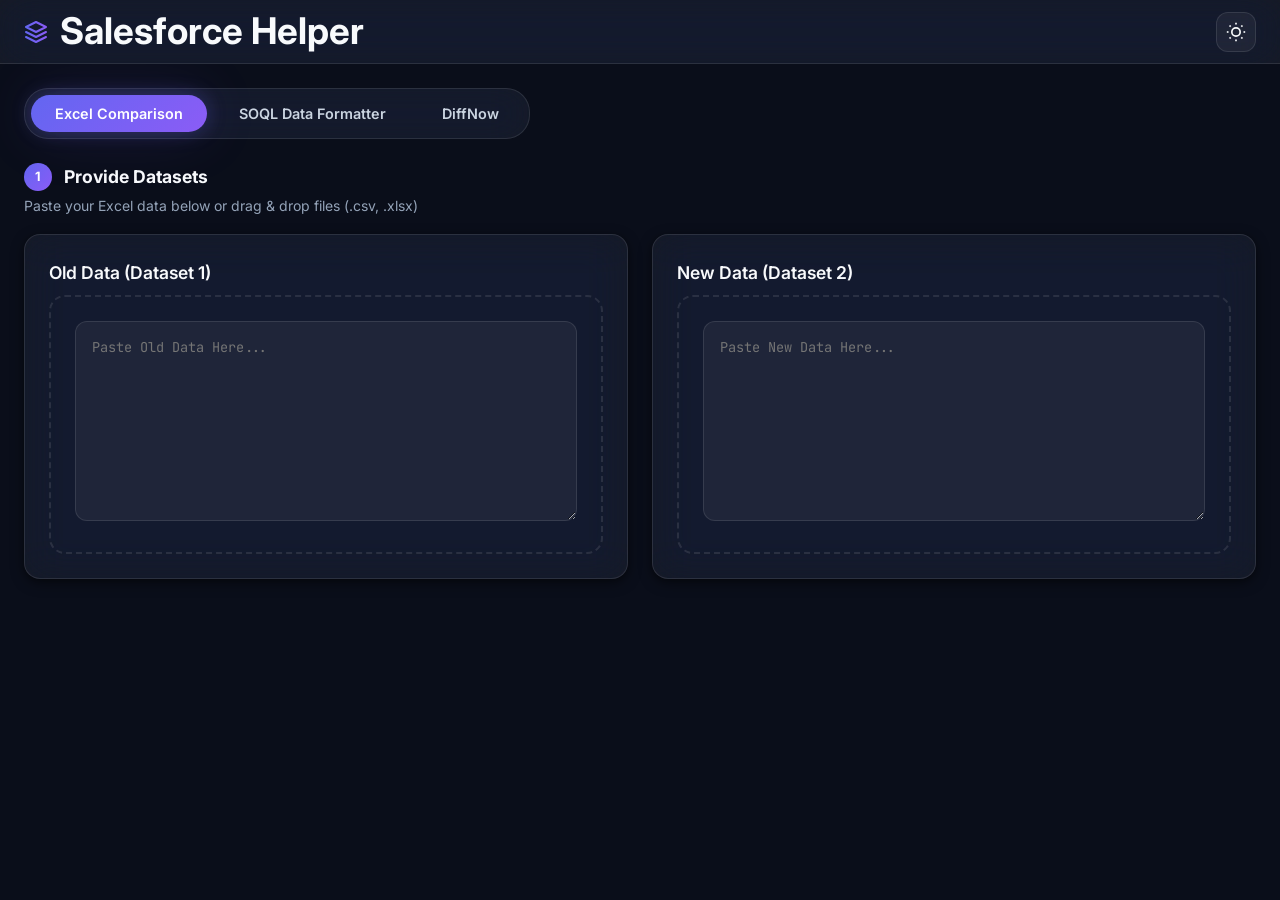
==== commit bb1b174d: "07 July Claude changes" ====
--- a/index.html
+++ b/index.html
@@ -58,6 +58,7 @@
             <div class="top-nav" id="topNav">
                 <button class="top-nav-btn active" data-target="app-comparator">Excel Comparison</button>
                 <button class="top-nav-btn" data-target="app-formatter">SOQL Data Formatter</button>
+                <button class="top-nav-btn" data-target="app-diffnow">DiffNow</button>
             </div>
 
             <!-- EXCEL COMPARATOR APP -->
@@ -418,6 +419,107 @@
                     </div>
                 </section>
             </div>
+
+            <!-- DIFFNOW APP -->
+            <div id="app-diffnow" class="hidden">
+                <section class="section">
+                    <div class="section-header mb-4">
+                        <h2 class="section-title">
+                            <svg width="22" height="22" viewBox="0 0 24 24" fill="none" stroke="url(#diff-grad)" stroke-width="2" stroke-linecap="round" stroke-linejoin="round">
+                                <defs>
+                                    <linearGradient id="diff-grad" x1="0" y1="0" x2="24" y2="24" gradientUnits="userSpaceOnUse">
+                                        <stop stop-color="#6366f1"/>
+                                        <stop offset="1" stop-color="#8b5cf6"/>
+                                    </linearGradient>
+                                </defs>
+                                <polyline points="16 18 22 12 16 6"></polyline>
+                                <polyline points="8 6 2 12 8 18"></polyline>
+                            </svg>
+                            DiffNow — Code Comparison
+                        </h2>
+                        <p class="section-subtitle">Paste any code (Apex, JavaScript, SQL, etc.) to see a line-by-line diff</p>
+                    </div>
+
+                    <!-- Input panels -->
+                    <div class="diffnow-input-grid">
+                        <div class="glass-panel">
+                            <div class="flex-between mb-2">
+                                <h3 class="font-600">Old Code</h3>
+                                <button class="btn btn-sm btn-secondary" id="diffClearOld">Clear</button>
+                            </div>
+                            <textarea class="textarea-code" id="diffOldCode" placeholder="Paste old / original code here..."></textarea>
+                        </div>
+                        <div class="glass-panel">
+                            <div class="flex-between mb-2">
+                                <h3 class="font-600">New Code</h3>
+                                <button class="btn btn-sm btn-secondary" id="diffClearNew">Clear</button>
+                            </div>
+                            <textarea class="textarea-code" id="diffNewCode" placeholder="Paste new / updated code here..."></textarea>
+                        </div>
+                    </div>
+
+                    <!-- Compare Button -->
+                    <div class="diff-compare-btn-wrap">
+                        <button class="btn btn-primary btn-compare" id="btnDiffCompare">
+                            ⚡ Compare
+                        </button>
+                    </div>
+
+                    <!-- Results area (hidden until comparison runs) -->
+                    <div id="diffResults" class="hidden">
+                        <!-- Stats Bar -->
+                        <div class="diff-stats-bar" id="diffStatsBar">
+                            <span style="font-weight:700; color: var(--text-primary); margin-right: var(--space-2);">Diff Summary:</span>
+                            <span class="diff-stat added">
+                                <span class="diff-stat-dot"></span>
+                                <span id="diffStatAdded">0</span> added
+                            </span>
+                            <span class="diff-stat removed">
+                                <span class="diff-stat-dot"></span>
+                                <span id="diffStatRemoved">0</span> removed
+                            </span>
+                            <span class="diff-stat unchanged">
+                                <span class="diff-stat-dot"></span>
+                                <span id="diffStatUnchanged">0</span> unchanged
+                            </span>
+                            <div style="margin-left: auto;" class="flex gap-2 align-items-center">
+                                <div class="diff-view-toggle">
+                                    <button class="diff-view-toggle-btn active" id="diffViewUnified" title="Unified View">Unified</button>
+                                    <button class="diff-view-toggle-btn" id="diffViewSplit" title="Side-by-side View">Split</button>
+                                </div>
+                                <button class="btn btn-sm btn-secondary" id="diffCopyBtn">Copy Diff</button>
+                            </div>
+                        </div>
+
+                        <!-- Diff Output -->
+                        <div class="glass-panel" style="padding: 0; overflow: hidden;">
+                            <!-- Unified view -->
+                            <div id="diffUnifiedView">
+                                <div class="diff-viewer">
+                                    <div class="diff-viewer-header">
+                                        <span style="text-align:right;">Line</span>
+                                        <span style="text-align:center;">&Delta;</span>
+                                        <span>Code</span>
+                                    </div>
+                                    <div class="diff-viewer-body" id="diffUnifiedBody"></div>
+                                </div>
+                            </div>
+                            <!-- Split view -->
+                            <div id="diffSplitView" class="hidden">
+                                <div class="diff-viewer">
+                                    <div class="diff-viewer-header" style="grid-template-columns: 48px 1fr 48px 1fr;">
+                                        <span style="text-align:right;">L#</span>
+                                        <span>Old Code</span>
+                                        <span style="text-align:right;">L#</span>
+                                        <span>New Code</span>
+                                    </div>
+                                    <div class="diff-viewer-body" id="diffSplitBody"></div>
+                                </div>
+                            </div>
+                        </div>
+                    </div>
+                </section>
+            </div>
         </main>
     </div>
 
@@ -431,6 +533,7 @@
     <script src="js/exporter.js"></script>
     <script src="js/mapper.js"></script>
     <script src="js/formatter.js"></script>
+    <script src="js/diffnow.js"></script>
     <script src="js/app.js"></script>
 </body>
 </html>
--- a/css/styles.css
+++ b/css/styles.css
@@ -110,168 +110,31 @@
   --scrollbar-width: 6px;
 }
 
-/* ==========================================================
-   § CSS CUSTOM PROPERTIES — LIGHT THEME
-   ========================================================== */
 [data-theme='light'] {
   --bg-base: #f0f4f8;
   --bg-surface: #ffffff;
   --bg-elevated: #f8fafc;
   --bg-hover: #e2e8f0;
-
   --text-primary: #0f172a;
   --text-secondary: #334155;
   --text-tertiary: #64748b;
-  --text-inverse: #f8fafc;
-
-  --color-primary: #6366f1;
-  --color-primary-light: #818cf8;
-  --color-primary-dark: #4f46e5;
-  --color-secondary: #8b5cf6;
-  --gradient-primary: linear-gradient(135deg, #6366f1, #8b5cf6);
-  --gradient-primary-hover: linear-gradient(135deg, #818cf8, #a78bfa);
-
-  --color-success: #059669;
-  --color-success-bg: rgba(16, 185, 129, 0.1);
-  --color-success-border: rgba(16, 185, 129, 0.25);
-  --color-warning: #d97706;
-  --color-warning-bg: rgba(245, 158, 11, 0.1);
-  --color-warning-border: rgba(245, 158, 11, 0.25);
-  --color-error: #dc2626;
-  --color-error-bg: rgba(239, 68, 68, 0.08);
-  --color-error-border: rgba(239, 68, 68, 0.2);
-  --color-info: #0284c7;
-  --color-info-bg: rgba(14, 165, 233, 0.08);
-  --color-info-border: rgba(14, 165, 233, 0.2);
-
   --glass-bg: rgba(255, 255, 255, 0.7);
   --glass-bg-hover: rgba(255, 255, 255, 0.85);
-  --glass-bg-elevated: rgba(255, 255, 255, 0.8);
   --glass-border: rgba(0, 0, 0, 0.08);
-  --glass-border-hover: rgba(0, 0, 0, 0.14);
-
-  --shadow-subtle: 0 1px 3px rgba(0, 0, 0, 0.06), 0 1px 2px rgba(0, 0, 0, 0.04);
-  --shadow-medium: 0 4px 14px rgba(0, 0, 0, 0.08), 0 2px 6px rgba(0, 0, 0, 0.05);
-  --shadow-heavy: 0 10px 40px rgba(0, 0, 0, 0.12), 0 4px 12px rgba(0, 0, 0, 0.06);
-  --shadow-glow-primary: 0 0 20px rgba(99, 102, 241, 0.2), 0 0 60px rgba(139, 92, 246, 0.08);
-  --shadow-glow-success: 0 0 20px rgba(16, 185, 129, 0.2);
-  --shadow-glow-error: 0 0 20px rgba(239, 68, 68, 0.2);
-}
-
-/* ==========================================================
-   § RESET & BASE STYLES
-   ========================================================== */
-*,
-*::before,
-*::after {
-  box-sizing: border-box;
-  margin: 0;
-  padding: 0;
-}
-
-html {
-  scroll-behavior: smooth;
-  -webkit-text-size-adjust: 100%;
-  text-size-adjust: 100%;
-}
-
+}
+
+* { box-sizing: border-box; margin: 0; padding: 0; }
+html { scroll-behavior: smooth; }
 body {
   font-family: var(--font-sans);
   font-size: 15px;
   line-height: 1.6;
   color: var(--text-primary);
   background-color: var(--bg-base);
-  -webkit-font-smoothing: antialiased;
-  -moz-osx-font-smoothing: grayscale;
   min-height: 100vh;
-  overflow-x: hidden;
-}
-
-/* — Background ambient glow — */
-body::before {
-  content: '';
-  position: fixed;
-  top: -30%;
-  left: -10%;
-  width: 60%;
-  height: 60%;
-  background: radial-gradient(circle, rgba(99, 102, 241, 0.08) 0%, transparent 70%);
-  pointer-events: none;
-  z-index: 0;
-}
-
-body::after {
-  content: '';
-  position: fixed;
-  bottom: -20%;
-  right: -10%;
-  width: 50%;
-  height: 50%;
-  background: radial-gradient(circle, rgba(139, 92, 246, 0.06) 0%, transparent 70%);
-  pointer-events: none;
-  z-index: 0;
-}
-
-a {
-  color: var(--color-primary-light);
-  text-decoration: none;
-  transition: color var(--transition-fast);
-}
-
-a:hover {
-  color: var(--color-secondary);
-}
-
-img {
-  max-width: 100%;
-  display: block;
-}
-
-/* ==========================================================
-   § SCROLLBAR STYLING
-   ========================================================== */
-::-webkit-scrollbar {
-  width: var(--scrollbar-width);
-  height: var(--scrollbar-width);
-}
-
-::-webkit-scrollbar-track {
-  background: transparent;
-}
-
-::-webkit-scrollbar-thumb {
-  background: rgba(148, 163, 184, 0.25);
-  border-radius: var(--radius-full);
-}
-
-::-webkit-scrollbar-thumb:hover {
-  background: rgba(148, 163, 184, 0.45);
-}
-
-::-webkit-scrollbar-corner {
-  background: transparent;
-}
-
-/* Firefox */
-* {
-  scrollbar-width: thin;
-  scrollbar-color: rgba(148, 163, 184, 0.25) transparent;
-}
-
-/* ==========================================================
-   § LAYOUT — APP CONTAINER
-   ========================================================== */
-.app-container {
-  display: flex;
-  flex-direction: column;
-  min-height: 100vh;
-  position: relative;
-  z-index: var(--z-base);
-}
-
-/* ==========================================================
-   § LAYOUT — APP HEADER
-   ========================================================== */
+}
+
+.app-container { display: flex; flex-direction: column; min-height: 100vh; }
 .app-header {
   position: sticky;
   top: 0;
@@ -283,14 +146,7 @@
   padding: 0 var(--space-6);
   background: var(--glass-bg);
   backdrop-filter: var(--glass-blur);
-  -webkit-backdrop-filter: var(--glass-blur);
   border-bottom: 1px solid var(--glass-border);
-  box-shadow: 0 1px 12px rgba(99, 102, 241, 0.06);
-  transition: box-shadow var(--transition-normal);
-}
-
-.app-header:hover {
-  box-shadow: 0 1px 20px rgba(99, 102, 241, 0.1);
 }
 
 .app-header .logo {
@@ -300,367 +156,62 @@
   font-size: 1.15rem;
   font-weight: 700;
   color: var(--text-primary);
-  letter-spacing: -0.02em;
-}
-
-.app-header .logo-icon {
-  width: 36px;
-  height: 36px;
-  display: flex;
-  align-items: center;
-  justify-content: center;
-  background: var(--gradient-primary);
-  border-radius: var(--radius-sm);
-  font-size: 1.1rem;
-  color: #fff;
-  box-shadow: 0 2px 8px rgba(99, 102, 241, 0.3);
-}
-
-.app-header .header-controls {
-  display: flex;
-  align-items: center;
-  gap: var(--space-3);
-}
-
-/* ==========================================================
-   § LAYOUT — APP CONTENT
-   ========================================================== */
+}
+
 .app-content {
-  flex: 1;
-  overflow-y: auto;
-  padding: var(--space-6);
-}
-
-/* ==========================================================
-   § LAYOUT — SECTIONS
-   ========================================================== */
-.section {
-  margin-bottom: var(--space-8);
-  animation: fadeIn 0.5s ease-out both;
-}
-
-.section:nth-child(2) { animation-delay: 0.08s; }
-.section:nth-child(3) { animation-delay: 0.16s; }
-.section:nth-child(4) { animation-delay: 0.24s; }
-.section:nth-child(5) { animation-delay: 0.32s; }
-
-/* ==========================================================
-   § LAYOUT — GRIDS
-   ========================================================== */
+    flex: 1;
+    overflow-y: auto;
+    overflow-x: hidden;
+    padding: var(--space-6);
+}
+
+.section { margin-bottom: var(--space-8); }
 .grid-2 {
-  display: grid;
-  grid-template-columns: repeat(2, 1fr);
-  gap: var(--space-6);
-}
-
-.grid-3 {
-  display: grid;
-  grid-template-columns: repeat(3, 1fr);
-  gap: var(--space-6);
-}
-
-.grid-6 {
-  display: grid;
-  grid-template-columns: repeat(6, 1fr);
-  gap: var(--space-4);
-}
-
-/* ==========================================================
-   § COMPONENT — GLASS PANEL
-   ========================================================== */
+    display: grid;
+    grid-template-columns: repeat(2, minmax(0, 1fr));
+    gap: var(--space-6);
+    width: 100%;
+}
+.grid-6 { display: grid; grid-template-columns: repeat(6, 1fr); gap: var(--space-4); }
+
 .glass-panel {
   background: var(--glass-bg);
   backdrop-filter: var(--glass-blur);
-  -webkit-backdrop-filter: var(--glass-blur);
   border: 1px solid var(--glass-border);
   border-radius: var(--radius-lg);
   box-shadow: var(--shadow-medium);
   padding: var(--space-6);
-  transition:
-    transform var(--transition-normal),
-    box-shadow var(--transition-normal),
-    border-color var(--transition-normal);
-}
-
-.glass-panel:hover {
-  transform: translateY(-2px);
-  box-shadow: var(--shadow-heavy), var(--shadow-glow-primary);
-  border-color: var(--glass-border-hover);
-}
-
-/* ==========================================================
-   § COMPONENT — CARDS
-   ========================================================== */
-.card {
-  background: var(--glass-bg);
-  backdrop-filter: var(--glass-blur);
-  -webkit-backdrop-filter: var(--glass-blur);
-  border: 1px solid var(--glass-border);
-  border-radius: var(--radius-lg);
-  box-shadow: var(--shadow-medium);
-  padding: var(--space-6);
-  transition:
-    transform var(--transition-normal),
-    box-shadow var(--transition-normal),
-    border-color var(--transition-normal);
-}
-
-.summary-card {
-  display: flex;
-  flex-direction: column;
-  align-items: center;
-  text-align: center;
-  background: var(--glass-bg);
-  backdrop-filter: var(--glass-blur);
-  -webkit-backdrop-filter: var(--glass-blur);
-  border: 1px solid var(--glass-border);
-  border-radius: var(--radius-lg);
-  box-shadow: var(--shadow-subtle);
-  padding: var(--space-5) var(--space-4);
-  gap: var(--space-2);
-  transition:
-    transform var(--transition-normal),
-    box-shadow var(--transition-normal),
-    border-color var(--transition-normal);
-  cursor: default;
-}
-
-.summary-card:hover {
-  transform: translateY(-4px);
-  box-shadow: var(--shadow-heavy);
-  border-color: var(--glass-border-hover);
-}
-
-.summary-card .card-icon {
-  width: 48px;
-  height: 48px;
-  border-radius: var(--radius-md);
-  display: flex;
-  align-items: center;
-  justify-content: center;
-  font-size: 1.35rem;
-  margin-bottom: var(--space-1);
-}
-
-.summary-card .card-value {
-  font-size: 1.75rem;
-  font-weight: 700;
-  line-height: 1.2;
-  transition: color var(--transition-fast);
-  font-variant-numeric: tabular-nums;
-}
-
-.summary-card .card-title {
-  font-size: 0.8rem;
-  font-weight: 500;
-  color: var(--text-tertiary);
-  text-transform: uppercase;
-  letter-spacing: 0.06em;
-}
-
-/* — Summary Card Color Variants — */
-.summary-card.blue .card-icon {
-  background: linear-gradient(135deg, rgba(99, 102, 241, 0.2), rgba(14, 165, 233, 0.2));
-  color: var(--color-info);
-}
-.summary-card.blue .card-value { color: var(--color-info); }
-.summary-card.blue:hover { box-shadow: var(--shadow-heavy), 0 0 20px rgba(14, 165, 233, 0.2); }
-
-.summary-card.green .card-icon {
-  background: linear-gradient(135deg, rgba(16, 185, 129, 0.2), rgba(52, 211, 153, 0.2));
-  color: var(--color-success);
-}
-.summary-card.green .card-value { color: var(--color-success); }
-.summary-card.green:hover { box-shadow: var(--shadow-heavy), var(--shadow-glow-success); }
-
-.summary-card.red .card-icon {
-  background: linear-gradient(135deg, rgba(239, 68, 68, 0.2), rgba(251, 113, 133, 0.2));
-  color: var(--color-error);
-}
-.summary-card.red .card-value { color: var(--color-error); }
-.summary-card.red:hover { box-shadow: var(--shadow-heavy), var(--shadow-glow-error); }
-
-.summary-card.orange .card-icon {
-  background: linear-gradient(135deg, rgba(245, 158, 11, 0.2), rgba(251, 191, 36, 0.2));
-  color: var(--color-warning);
-}
-.summary-card.orange .card-value { color: var(--color-warning); }
-.summary-card.orange:hover { box-shadow: var(--shadow-heavy), 0 0 20px rgba(245, 158, 11, 0.2); }
-
-.summary-card.yellow .card-icon {
-  background: linear-gradient(135deg, rgba(234, 179, 8, 0.2), rgba(250, 204, 21, 0.2));
-  color: #eab308;
-}
-.summary-card.yellow .card-value { color: #eab308; }
-.summary-card.yellow:hover { box-shadow: var(--shadow-heavy), 0 0 20px rgba(234, 179, 8, 0.2); }
-
-.summary-card.purple .card-icon {
-  background: linear-gradient(135deg, rgba(139, 92, 246, 0.2), rgba(168, 85, 247, 0.2));
-  color: var(--color-secondary);
-}
-.summary-card.purple .card-value { color: var(--color-secondary); }
-.summary-card.purple:hover { box-shadow: var(--shadow-heavy), 0 0 20px rgba(139, 92, 246, 0.25); }
-
-/* ==========================================================
-   § COMPONENT — BUTTONS
-   ========================================================== */
+  min-width: 0;
+    overflow: hidden;
+}
+
 .btn {
   display: inline-flex;
   align-items: center;
-  justify-content: center;
   gap: var(--space-2);
   padding: 10px 20px;
   border: none;
   border-radius: var(--radius-md);
-  font-family: var(--font-sans);
-  font-size: 0.9rem;
   font-weight: 600;
-  line-height: 1.4;
   cursor: pointer;
-  transition:
-    background var(--transition-fast),
-    transform var(--transition-fast),
-    box-shadow var(--transition-fast),
-    filter var(--transition-fast);
-  white-space: nowrap;
   user-select: none;
 }
 
-.btn:disabled {
-  opacity: 0.5;
-  cursor: not-allowed;
-  pointer-events: none;
-}
-
-.btn:active:not(:disabled) {
-  transform: scale(0.97);
-}
-
-/* — Primary Button — */
 .btn-primary {
   background: var(--gradient-primary);
   color: #ffffff;
-  box-shadow: var(--shadow-subtle), 0 0 12px rgba(99, 102, 241, 0.2);
-}
-
-.btn-primary:hover:not(:disabled) {
-  background: var(--gradient-primary-hover);
-  filter: brightness(1.1);
-  transform: scale(1.02);
-  box-shadow: var(--shadow-medium), 0 0 20px rgba(99, 102, 241, 0.3);
-}
-
-/* — Secondary Button — */
+}
+
 .btn-secondary {
   background: var(--glass-bg);
   color: var(--text-primary);
   border: 1px solid var(--glass-border);
-  backdrop-filter: var(--glass-blur);
-  -webkit-backdrop-filter: var(--glass-blur);
-}
-
-.btn-secondary:hover:not(:disabled) {
-  background: var(--glass-bg-hover);
-  border-color: var(--glass-border-hover);
-}
-
-/* — Icon Button — */
-.btn-icon {
-  width: 40px;
-  height: 40px;
-  padding: 0;
-  background: var(--glass-bg);
-  color: var(--text-secondary);
-  border: 1px solid var(--glass-border);
-  border-radius: var(--radius-md);
-  backdrop-filter: var(--glass-blur);
-  -webkit-backdrop-filter: var(--glass-blur);
-  font-size: 1.1rem;
-}
-
-.btn-icon:hover:not(:disabled) {
-  background: var(--glass-bg-hover);
-  color: var(--text-primary);
-  border-color: var(--glass-border-hover);
-}
-
-/* — Small Button — */
-.btn-sm {
-  padding: 6px 14px;
-  font-size: 0.8rem;
-  border-radius: var(--radius-sm);
-}
-
-/* — Button Group — */
-.btn-group {
-  display: flex;
-  flex-direction: row;
-  align-items: center;
-  gap: var(--space-2);
-  flex-wrap: wrap;
-}
-
-/* ==========================================================
-   § COMPONENT — COMPARE BUTTON (CTA)
-   ========================================================== */
-.btn-compare {
-  display: inline-flex;
-  align-items: center;
-  justify-content: center;
-  gap: var(--space-3);
-  padding: 16px 40px;
-  border: none;
-  border-radius: var(--radius-md);
-  font-family: var(--font-sans);
-  font-size: 1.1rem;
-  font-weight: 700;
-  color: #ffffff;
-  cursor: pointer;
-  background: linear-gradient(
-    90deg,
-    #6366f1,
-    #8b5cf6,
-    #a78bfa,
-    #8b5cf6,
-    #6366f1
-  );
-  background-size: 300% 100%;
-  animation: gradientMove 4s ease infinite;
-  box-shadow:
-    var(--shadow-medium),
-    0 0 24px rgba(99, 102, 241, 0.35),
-    0 0 60px rgba(139, 92, 246, 0.15);
-  transition:
-    transform var(--transition-fast),
-    box-shadow var(--transition-fast);
-  user-select: none;
-  letter-spacing: 0.01em;
-}
-
-.btn-compare:hover:not(:disabled) {
-  transform: scale(1.03);
-  box-shadow:
-    var(--shadow-heavy),
-    0 0 32px rgba(99, 102, 241, 0.5),
-    0 0 80px rgba(139, 92, 246, 0.2);
-}
-
-.btn-compare:active:not(:disabled) {
-  transform: scale(0.98);
-}
-
-.btn-compare:disabled {
-  opacity: 0.45;
-  cursor: not-allowed;
-  animation: none;
-  box-shadow: var(--shadow-subtle);
-}
-
-/* ==========================================================
-   § COMPONENT — INPUTS & TEXTAREAS
-   ========================================================== */
-.input,
-.select {
+}
+
+.btn-sm { padding: 6px 14px; font-size: 0.8rem; }
+.btn-icon { width: 40px; height: 40px; padding: 0; }
+
+.input, .select {
   width: 100%;
   padding: 10px 14px;
   background: var(--glass-bg);
@@ -668,34 +219,6 @@
   border-radius: var(--radius-md);
   color: var(--text-primary);
   font-family: var(--font-sans);
-  font-size: 0.9rem;
-  line-height: 1.5;
-  transition:
-    border-color var(--transition-fast),
-    box-shadow var(--transition-fast),
-    background var(--transition-fast);
-  outline: none;
-  appearance: none;
-}
-
-.input::placeholder {
-  color: var(--text-tertiary);
-}
-
-.input:focus,
-.select:focus {
-  border-color: var(--color-primary);
-  box-shadow: 0 0 0 3px rgba(99, 102, 241, 0.15), 0 0 12px rgba(99, 102, 241, 0.1);
-  background: var(--glass-bg-hover);
-}
-
-.select {
-  background-image: url("data:image/svg+xml,%3Csvg xmlns='http://www.w3.org/2000/svg' width='12' height='12' viewBox='0 0 12 12'%3E%3Cpath fill='%2394a3b8' d='M6 8.825a.5.5 0 0 1-.354-.146l-3.5-3.5a.5.5 0 1 1 .708-.708L6 7.618l3.146-3.147a.5.5 0 1 1 .708.708l-3.5 3.5A.5.5 0 0 1 6 8.825Z'/%3E%3C/svg%3E");
-  background-repeat: no-repeat;
-  background-position: right 14px center;
-  background-size: 12px;
-  padding-right: 36px;
-  cursor: pointer;
 }
 
 .textarea-paste {
@@ -708,115 +231,24 @@
   color: var(--text-primary);
   font-family: var(--font-mono);
   font-size: 0.85rem;
-  line-height: 1.65;
   resize: vertical;
-  outline: none;
-  transition:
-    border-color var(--transition-fast),
-    box-shadow var(--transition-fast);
-}
-
-.textarea-paste::placeholder {
-  color: var(--text-tertiary);
-  font-family: var(--font-sans);
-  font-style: italic;
-}
-
-.textarea-paste:focus {
-  border-color: var(--color-primary);
-  box-shadow: 0 0 0 3px rgba(99, 102, 241, 0.15);
-}
-
-/* ==========================================================
-   § COMPONENT — PASTE ZONE
-   ========================================================== */
+}
+
 .paste-zone {
   position: relative;
   min-height: 220px;
   border: 2px dashed var(--glass-border);
   border-radius: var(--radius-lg);
-  display: flex;
-  flex-direction: column;
-  align-items: center;
-  justify-content: center;
   padding: var(--space-6);
-  transition:
-    border-color var(--transition-normal),
-    background var(--transition-normal),
-    transform var(--transition-normal),
-    box-shadow var(--transition-normal);
-  cursor: pointer;
-}
-
-.paste-zone .paste-overlay {
-  display: flex;
-  flex-direction: column;
-  align-items: center;
-  gap: var(--space-3);
-  color: var(--text-tertiary);
-  pointer-events: none;
-  transition: opacity var(--transition-normal);
-}
-
-.paste-zone .paste-overlay .paste-icon {
-  font-size: 2.5rem;
-  opacity: 0.5;
-}
-
-.paste-zone .paste-overlay .paste-text {
-  font-size: 0.95rem;
-  font-weight: 500;
-}
-
-.paste-zone .paste-overlay .paste-hint {
-  font-size: 0.8rem;
-  color: var(--text-tertiary);
-  opacity: 0.7;
-}
-
-.paste-zone .textarea-paste {
-  position: absolute;
-  inset: 0;
   width: 100%;
-  height: 100%;
-  min-height: unset;
-  opacity: 0;
-  cursor: pointer;
-}
-
-.paste-zone.has-data {
-  border-style: solid;
-  border-color: var(--glass-border-hover);
-  align-items: stretch;
-  justify-content: flex-start;
-}
-
-.paste-zone.has-data .paste-overlay {
-  display: none;
-}
-
-.paste-zone.has-data .textarea-paste {
-  position: relative;
-  opacity: 1;
-  cursor: text;
+    overflow: auto;
 }
 
 .paste-zone.drag-over {
   border-color: var(--color-primary);
   background: rgba(99, 102, 241, 0.06);
-  transform: scale(1.01);
-  box-shadow: 0 0 0 4px rgba(99, 102, 241, 0.1);
-  animation: dashAnimation 0.6s linear infinite;
-}
-
-.paste-zone:focus-within {
-  box-shadow: 0 0 0 3px rgba(99, 102, 241, 0.12);
-  border-color: var(--color-primary-light);
-}
-
-/* ==========================================================
-   § COMPONENT — DATA TABLE
-   ========================================================== */
+}
+
 .data-table-wrapper {
   overflow: auto;
   border-radius: var(--radius-md);
@@ -824,194 +256,16 @@
   max-height: 320px;
 }
 
-.data-table {
-  width: 100%;
-  border-collapse: separate;
-  border-spacing: 0;
-  font-size: 0.875rem;
-}
-
-.data-table th {
-  position: sticky;
-  top: 0;
-  z-index: 2;
-  background: var(--glass-bg-elevated);
-  backdrop-filter: var(--glass-blur);
-  -webkit-backdrop-filter: var(--glass-blur);
-  color: var(--text-secondary);
-  font-size: 0.7rem;
-  font-weight: 600;
-  text-transform: uppercase;
-  letter-spacing: 0.08em;
-  padding: 10px 14px;
-  text-align: left;
-  border-bottom: 1px solid var(--glass-border);
-  white-space: nowrap;
-}
-
-.data-table td {
-  padding: 10px 14px;
-  border-bottom: 1px solid rgba(148, 163, 184, 0.06);
-  font-family: var(--font-mono);
-  font-size: 0.82rem;
-  color: var(--text-secondary);
-  max-width: 260px;
-  overflow: hidden;
-  text-overflow: ellipsis;
-  white-space: nowrap;
-}
-
-.data-table tr:hover td {
-  background: var(--glass-bg-hover);
-}
-
-.data-table tbody tr:nth-child(even) td {
-  background: rgba(148, 163, 184, 0.02);
-}
-
-.data-table tbody tr:nth-child(even):hover td {
-  background: var(--glass-bg-hover);
-}
-
-/* ==========================================================
-   § COMPONENT — TABS
-   ========================================================== */
-.tabs {
-  display: flex;
-  flex-direction: column;
-}
-
-.tab-nav {
-  display: flex;
-  flex-direction: row;
-  align-items: center;
-  background: var(--glass-bg);
-  border-radius: var(--radius-lg);
-  padding: 4px;
-  gap: 4px;
-  overflow-x: auto;
-  border: 1px solid var(--glass-border);
-}
-
-.tab-btn {
-  padding: 10px 20px;
-  border: none;
-  border-radius: var(--radius-md);
-  background: transparent;
-  color: var(--text-secondary);
-  font-family: var(--font-sans);
-  font-size: 0.875rem;
-  font-weight: 500;
-  cursor: pointer;
-  white-space: nowrap;
-  transition:
-    background var(--transition-fast),
-    color var(--transition-fast),
-    box-shadow var(--transition-fast);
-  display: inline-flex;
-  align-items: center;
-  gap: var(--space-2);
-}
-
-.tab-btn:hover {
-  background: var(--glass-bg-hover);
-  color: var(--text-primary);
-}
-
-.tab-btn.active {
-  background: var(--gradient-primary);
-  color: #ffffff;
-  box-shadow: var(--shadow-subtle), 0 0 10px rgba(99, 102, 241, 0.2);
-  font-weight: 600;
-}
-
-.tab-btn .badge {
-  display: inline-flex;
-  align-items: center;
-  justify-content: center;
-  min-width: 20px;
-  height: 20px;
-  padding: 2px 8px;
-  border-radius: var(--radius-full);
-  background: rgba(99, 102, 241, 0.2);
-  color: var(--color-primary-light);
-  font-size: 0.75rem;
-  font-weight: 600;
-  line-height: 1;
-}
-
-.tab-btn.active .badge {
-  background: rgba(255, 255, 255, 0.25);
-  color: #ffffff;
-}
-
-.tab-content {
-  display: none;
-}
-
-.tab-content.active {
-  display: block;
-  animation: fadeIn 0.3s ease-out both;
-}
-
-/* ==========================================================
-   § COMPONENT — MAPPING SECTION
-   ========================================================== */
-.mapping-section {
-  background: var(--glass-bg);
-  backdrop-filter: var(--glass-blur);
-  -webkit-backdrop-filter: var(--glass-blur);
-  border: 1px solid var(--glass-border);
-  border-radius: var(--radius-lg);
-  padding: var(--space-6);
-  box-shadow: var(--shadow-subtle);
-}
-
-.mapping-row {
-  display: flex;
-  flex-direction: row;
-  align-items: center;
-  gap: var(--space-3);
-  padding: var(--space-3) 0;
-  flex-wrap: wrap;
-}
-
-.mapping-row + .mapping-row {
-  border-top: 1px solid rgba(148, 163, 184, 0.06);
-}
-
-.mapping-label {
-  font-weight: 600;
-  color: var(--text-secondary);
-  font-size: 0.875rem;
-  min-width: 140px;
-  flex-shrink: 0;
-}
-
-.arrow-icon {
-  display: inline-flex;
-  align-items: center;
-  justify-content: center;
-  color: var(--color-primary-light);
-  font-size: 1.1rem;
-  opacity: 0.6;
-  transition: opacity var(--transition-fast), transform var(--transition-fast);
-  flex-shrink: 0;
-}
-
-.mapping-row:hover .arrow-icon {
-  opacity: 1;
-  transform: translateX(2px);
-}
-
-/* ==========================================================
-   § COMPONENT — CHIP / TAG MULTI-SELECT
-   ========================================================== */
-.chip-container {
-  display: flex;
-  flex-wrap: wrap;
-  gap: var(--space-2);
-}
+.data-table { width: 100%; border-collapse: separate; font-size: 0.875rem; }
+.data-table th { background: var(--glass-bg-elevated); padding: 10px 14px; font-weight: 600; text-transform: uppercase; }
+.data-table td { padding: 10px 14px; border-bottom: 1px solid rgba(148, 163, 184, 0.06); }
+
+.tabs { display: flex; flex-direction: column; }
+.tab-nav { display: flex; background: var(--glass-bg); border-radius: var(--radius-lg); padding: 4px; gap: 4px; }
+.tab-btn { padding: 10px 20px; border: none; background: transparent; color: var(--text-secondary); cursor: pointer; border-radius: var(--radius-md); }
+.tab-btn.active { background: var(--gradient-primary); color: #ffffff; }
+.tab-content { display: none; }
+.tab-content.active { display: block; }
 
 .chip {
   padding: 6px 16px;
@@ -1019,201 +273,39 @@
   background: var(--glass-bg);
   border: 1px solid var(--glass-border);
   color: var(--text-secondary);
-  font-family: var(--font-sans);
   font-size: 0.875rem;
-  font-weight: 500;
   cursor: pointer;
-  transition:
-    background var(--transition-fast),
-    color var(--transition-fast),
-    border-color var(--transition-fast),
-    transform var(--transition-fast),
-    box-shadow var(--transition-fast);
-  user-select: none;
-}
-
-.chip:hover {
-  transform: translateY(-1px);
-  border-color: var(--color-primary);
-  color: var(--text-primary);
 }
 
 .chip.selected {
   background: var(--gradient-primary);
   color: #ffffff;
   border-color: transparent;
-  box-shadow: 0 0 12px rgba(99, 102, 241, 0.25);
-}
-
-.chip.selected:hover {
-  filter: brightness(1.1);
-}
-
-.chip-actions {
-  display: flex;
-  align-items: center;
-  gap: var(--space-3);
-  margin-bottom: var(--space-2);
-}
-
-.chip-actions button {
-  background: none;
-  border: none;
-  color: var(--color-primary-light);
-  font-family: var(--font-sans);
-  font-size: 0.8rem;
-  font-weight: 500;
-  cursor: pointer;
-  padding: 2px 4px;
-  transition: color var(--transition-fast);
-}
-
-.chip-actions button:hover {
-  color: var(--color-secondary);
-  text-decoration: underline;
-}
-
-/* ==========================================================
-   § COMPONENT — RESULTS SECTION
-   ========================================================== */
-.results-section {
-  animation: slideUp 0.5s ease-out both;
-}
-
-.diff-old {
-  background: var(--color-error-bg);
-  color: var(--color-error);
-  padding: 2px 6px;
-  border-radius: var(--radius-sm);
-  font-family: var(--font-mono);
-  font-size: 0.85rem;
-  text-decoration: line-through;
-  text-decoration-color: rgba(239, 68, 68, 0.4);
-}
-
-.diff-new {
-  background: var(--color-success-bg);
-  color: var(--color-success);
-  padding: 2px 6px;
-  border-radius: var(--radius-sm);
-  font-family: var(--font-mono);
-  font-size: 0.85rem;
-}
-
-/* ==========================================================
-   § COMPONENT — MATCH PERCENTAGE CIRCLE
-   ========================================================== */
-.match-circle {
-  position: relative;
-  display: inline-flex;
-  align-items: center;
-  justify-content: center;
-}
-
-.match-circle svg {
-  transform: rotate(-90deg);
-}
-
-.match-circle .circle-bg {
-  fill: none;
-  stroke: var(--glass-border);
-  stroke-width: 6;
-}
-
-.match-circle .circle-progress {
-  fill: none;
-  stroke: url(#progressGradient);
-  stroke-width: 6;
-  stroke-linecap: round;
-  transition: stroke-dashoffset 1.2s cubic-bezier(0.4, 0, 0.2, 1);
-}
-
-.match-circle .circle-text {
-  position: absolute;
-  inset: 0;
+}
+
+.summary-card {
   display: flex;
   flex-direction: column;
   align-items: center;
-  justify-content: center;
-}
-
-.match-circle .circle-value {
-  font-size: 2rem;
-  font-weight: 700;
-  color: var(--text-primary);
-  line-height: 1;
-  font-variant-numeric: tabular-nums;
-}
-
-.match-circle .circle-label {
-  font-size: 0.75rem;
-  color: var(--text-tertiary);
-  text-transform: uppercase;
-  letter-spacing: 0.06em;
-  margin-top: var(--space-1);
-}
-
-/* ==========================================================
-   § COMPONENT — THEME TOGGLE
-   ========================================================== */
-.theme-toggle {
-  position: relative;
-  width: 40px;
-  height: 40px;
-  padding: 0;
-  background: var(--glass-bg);
-  border: 1px solid var(--glass-border);
-  border-radius: var(--radius-md);
-  color: var(--text-secondary);
-  cursor: pointer;
-  display: flex;
-  align-items: center;
-  justify-content: center;
-  font-size: 1.15rem;
-  overflow: hidden;
-  transition:
-    background var(--transition-fast),
-    border-color var(--transition-fast),
-    color var(--transition-fast);
-}
-
-.theme-toggle:hover {
-  background: var(--glass-bg-hover);
-  color: var(--text-primary);
-  border-color: var(--glass-border-hover);
-}
-
-.theme-toggle .icon-sun,
-.theme-toggle .icon-moon {
-  position: absolute;
-  transition:
-    transform var(--transition-normal),
-    opacity var(--transition-normal);
-}
-
-.theme-toggle .icon-sun {
-  opacity: 0;
-  transform: rotate(90deg) scale(0);
-}
-
-.theme-toggle .icon-moon {
-  opacity: 1;
-  transform: rotate(0deg) scale(1);
-}
-
-[data-theme='light'] .theme-toggle .icon-sun {
-  opacity: 1;
-  transform: rotate(0deg) scale(1);
-}
-
-[data-theme='light'] .theme-toggle .icon-moon {
-  opacity: 0;
-  transform: rotate(-90deg) scale(0);
-}
-
-/* ==========================================================
-   § COMPONENT — TOAST NOTIFICATIONS
-   ========================================================== */
+  text-align: center;
+  background: var(--glass-bg);
+  border: 1px solid var(--glass-border);
+  border-radius: var(--radius-lg);
+  padding: var(--space-5) var(--space-4);
+}
+
+.summary-card .card-value { font-size: 1.75rem; font-weight: 700; }
+.summary-card .card-title { font-size: 0.8rem; color: var(--text-tertiary); text-transform: uppercase; }
+
+.summary-card.green .card-value { color: var(--color-success); }
+.summary-card.red .card-value { color: var(--color-error); }
+.summary-card.blue .card-value { color: var(--color-info); }
+.summary-card.yellow .card-value { color: #eab308; }
+.summary-card.orange .card-value { color: var(--color-warning); }
+
+.diff-old { background: var(--color-error-bg); color: var(--color-error); padding: 2px 6px; }
+.diff-new { background: var(--color-success-bg); color: var(--color-success); padding: 2px 6px; }
+
 .toast-container {
   position: fixed;
   bottom: var(--space-6);
@@ -1222,662 +314,560 @@
   flex-direction: column;
   gap: var(--space-3);
   z-index: var(--z-toast);
-  pointer-events: none;
 }
 
 .toast {
-  display: flex;
-  align-items: flex-start;
-  gap: var(--space-3);
   padding: var(--space-4) var(--space-5);
-  min-width: 320px;
-  max-width: 420px;
   background: var(--glass-bg-elevated);
   backdrop-filter: var(--glass-blur);
-  -webkit-backdrop-filter: var(--glass-blur);
   border: 1px solid var(--glass-border);
   border-radius: var(--radius-md);
-  box-shadow: var(--shadow-heavy);
-  animation: slideInRight 0.4s ease-out both;
-  pointer-events: all;
   border-left: 4px solid var(--glass-border);
 }
 
-.toast.toast-success {
-  border-left-color: var(--color-success);
-}
-
-.toast.toast-error {
-  border-left-color: var(--color-error);
-}
-
-.toast.toast-info {
-  border-left-color: var(--color-info);
-}
-
-.toast.toast-warning {
-  border-left-color: var(--color-warning);
-}
-
-.toast .toast-icon {
-  font-size: 1.2rem;
-  flex-shrink: 0;
-  margin-top: 1px;
-}
-
-.toast.toast-success .toast-icon { color: var(--color-success); }
-.toast.toast-error .toast-icon { color: var(--color-error); }
-.toast.toast-info .toast-icon { color: var(--color-info); }
-.toast.toast-warning .toast-icon { color: var(--color-warning); }
-
-.toast .toast-body {
-  flex: 1;
-  min-width: 0;
-}
-
-.toast .toast-title {
+.toast-success { border-left-color: var(--color-success); }
+.toast-error { border-left-color: var(--color-error); }
+
+.hidden { display: none !important; }
+.flex { display: flex; }
+.flex-between { display: flex; align-items: center; justify-content: space-between; }
+.flex-grow { flex: 1; }
+
+.mb-2 { margin-bottom: var(--space-2); }
+.mb-4 { margin-bottom: var(--space-4); }
+.mb-6 { margin-bottom: var(--space-6); }
+.mt-2 { margin-top: var(--space-2); }
+.mt-4 { margin-top: var(--space-4); }
+.mt-6 { margin-top: var(--space-6); }
+
+.text-center { text-align: center; }
+.font-600 { font-weight: 600; }
+
+.btn-compare {
+  padding: 16px 40px;
+  font-size: 1.1rem;
+  font-weight: 700;
+  background: linear-gradient(90deg, #6366f1, #8b5cf6, #a78bfa, #8b5cf6, #6366f1);
+  background-size: 300% 100%;
+  animation: gradientMove 4s ease infinite;
+}
+
+@keyframes gradientMove {
+  0% { background-position: 0% 50%; }
+  50% { background-position: 100% 50%; }
+  100% { background-position: 0% 50%; }
+}
+
+/* ==========================================================
+   § TOP NAVIGATION BAR
+   ========================================================== */
+.top-nav {
+  display: flex;
+  gap: var(--space-2);
+  background: var(--glass-bg);
+  backdrop-filter: var(--glass-blur);
+  border: 1px solid var(--glass-border);
+  border-radius: var(--radius-xl);
+  padding: 6px;
+  margin-bottom: var(--space-6);
+  width: fit-content;
+}
+
+.top-nav-btn {
+  display: inline-flex;
+  align-items: center;
+  gap: var(--space-2);
+  padding: 10px 24px;
+  border: none;
+  border-radius: var(--radius-full);
+  background: transparent;
+  color: var(--text-secondary);
+  font-family: var(--font-sans);
   font-size: 0.9rem;
   font-weight: 600;
+  cursor: pointer;
+  transition: all var(--transition-normal);
+  white-space: nowrap;
+  user-select: none;
+}
+
+.top-nav-btn:hover {
+  background: var(--glass-bg-hover);
   color: var(--text-primary);
-  margin-bottom: 2px;
-}
-
-.toast .toast-message {
+}
+
+.top-nav-btn.active {
+  background: var(--gradient-primary);
+  color: #ffffff;
+  box-shadow: var(--shadow-glow-primary);
+}
+
+/* ==========================================================
+   § SOQL DATA COMPARISON TOOL
+   ========================================================== */
+.soql-compare-grid {
+  display: grid;
+  grid-template-columns: 1fr 1fr;
+  gap: var(--space-6);
+}
+
+/* ==========================================================
+   § DIFFNOW — CODE DIFF VIEWER
+   ========================================================== */
+.diffnow-input-grid {
+  display: grid;
+  grid-template-columns: 1fr 1fr;
+  gap: var(--space-6);
+  margin-bottom: var(--space-6);
+}
+
+.diff-compare-btn-wrap {
+  text-align: center;
+  margin-bottom: var(--space-8);
+}
+
+.diff-viewer {
+  border-radius: var(--radius-lg);
+  border: 1px solid var(--glass-border);
+  overflow: hidden;
+  font-family: var(--font-mono);
   font-size: 0.82rem;
+  line-height: 1.65;
+}
+
+.diff-viewer-header {
+  display: grid;
+  grid-template-columns: 48px 48px 1fr 48px 48px 1fr;
+  background: var(--glass-bg-elevated);
+  border-bottom: 1px solid var(--glass-border);
+  padding: 10px 0;
+  font-weight: 700;
+  font-size: 0.78rem;
+  text-transform: uppercase;
+  letter-spacing: 0.05em;
   color: var(--text-tertiary);
-  line-height: 1.5;
-}
-
-.toast .toast-close {
-  background: none;
+}
+
+.diff-viewer-header span {
+  padding: 0 var(--space-4);
+}
+
+.diff-viewer-body {
+  overflow-x: auto;
+  max-height: 560px;
+  overflow-y: auto;
+}
+
+.diff-row {
+  display: grid;
+  grid-template-columns: 48px 48px 1fr;
+  min-height: 24px;
+}
+
+.diff-row:hover {
+  background: var(--glass-bg-hover);
+}
+
+.diff-line-num {
+  display: flex;
+  align-items: center;
+  justify-content: flex-end;
+  padding: 2px 8px;
+  font-size: 0.75rem;
+  color: var(--text-tertiary);
+  user-select: none;
+  min-width: 48px;
+  border-right: 1px solid var(--glass-border);
+}
+
+.diff-line-sign {
+  display: flex;
+  align-items: center;
+  justify-content: center;
+  width: 48px;
+  font-weight: 700;
+  font-size: 0.85rem;
+  user-select: none;
+  border-right: 1px solid var(--glass-border);
+}
+
+.diff-line-code {
+  padding: 2px var(--space-4);
+  white-space: pre;
+  overflow: visible;
+}
+
+/* Added line */
+.diff-row.added {
+  background: var(--color-success-bg);
+}
+.diff-row.added .diff-line-num,
+.diff-row.added .diff-line-sign {
+  background: rgba(16, 185, 129, 0.18);
+  color: var(--color-success);
+}
+.diff-row.added .diff-line-sign { color: var(--color-success); }
+.diff-row.added .diff-line-code { color: var(--color-success); }
+
+/* Removed line */
+.diff-row.removed {
+  background: var(--color-error-bg);
+}
+.diff-row.removed .diff-line-num,
+.diff-row.removed .diff-line-sign {
+  background: rgba(239, 68, 68, 0.18);
+  color: var(--color-error);
+}
+.diff-row.removed .diff-line-sign { color: var(--color-error); }
+.diff-row.removed .diff-line-code { color: var(--color-error); text-decoration: line-through; text-decoration-color: rgba(239,68,68,0.5); }
+
+/* Modified/context line */
+.diff-row.modified {
+  background: var(--color-warning-bg);
+}
+.diff-row.modified .diff-line-num,
+.diff-row.modified .diff-line-sign {
+  background: rgba(245, 158, 11, 0.18);
+  color: var(--color-warning);
+}
+.diff-row.modified .diff-line-sign { color: var(--color-warning); }
+.diff-row.modified .diff-line-code { color: var(--color-warning); }
+
+/* Context / unchanged line */
+.diff-row.context {
+  color: var(--text-secondary);
+}
+.diff-row.context .diff-line-code { color: var(--text-secondary); }
+
+/* Empty / spacer row */
+.diff-row.spacer {
+  background: rgba(148, 163, 184, 0.03);
+}
+.diff-row.spacer .diff-line-code { color: transparent; }
+
+/* Split diff layout (side-by-side) */
+.diff-split-row {
+  display: grid;
+  grid-template-columns: 48px 1fr 48px 1fr;
+  min-height: 24px;
+  border-bottom: 1px solid rgba(148,163,184,0.05);
+}
+
+.diff-split-row:hover { background: var(--glass-bg-hover); }
+
+.diff-split-cell {
+  display: grid;
+  grid-template-columns: 48px 1fr;
+  overflow: hidden;
+}
+
+.diff-split-cell .diff-line-code {
+  padding: 2px var(--space-3);
+  white-space: pre;
+  overflow: hidden;
+  text-overflow: ellipsis;
+}
+
+.diff-split-cell.old-cell { border-right: 2px solid var(--glass-border); }
+
+.diff-split-cell.old-removed { background: var(--color-error-bg); }
+.diff-split-cell.old-removed .diff-line-num { background: rgba(239,68,68,0.18); color: var(--color-error); }
+.diff-split-cell.old-removed .diff-line-code { color: var(--color-error); }
+
+.diff-split-cell.new-added { background: var(--color-success-bg); }
+.diff-split-cell.new-added .diff-line-num { background: rgba(16,185,129,0.18); color: var(--color-success); }
+.diff-split-cell.new-added .diff-line-code { color: var(--color-success); }
+
+.diff-split-cell.unchanged { background: transparent; }
+.diff-split-cell.unchanged .diff-line-code { color: var(--text-secondary); }
+.diff-split-cell.empty { background: rgba(148,163,184,0.02); }
+
+.diff-stats-bar {
+  display: flex;
+  align-items: center;
+  gap: var(--space-4);
+  flex-wrap: wrap;
+  padding: var(--space-4) var(--space-6);
+  background: var(--glass-bg);
+  border: 1px solid var(--glass-border);
+  border-radius: var(--radius-lg);
+  margin-bottom: var(--space-4);
+}
+
+.diff-stat {
+  display: flex;
+  align-items: center;
+  gap: var(--space-2);
+  font-size: 0.85rem;
+  font-weight: 600;
+}
+
+.diff-stat-dot {
+  width: 10px;
+  height: 10px;
+  border-radius: 50%;
+}
+
+.diff-stat.added .diff-stat-dot { background: var(--color-success); }
+.diff-stat.added { color: var(--color-success); }
+.diff-stat.removed .diff-stat-dot { background: var(--color-error); }
+.diff-stat.removed { color: var(--color-error); }
+.diff-stat.modified .diff-stat-dot { background: var(--color-warning); }
+.diff-stat.modified { color: var(--color-warning); }
+.diff-stat.unchanged .diff-stat-dot { background: var(--text-tertiary); }
+.diff-stat.unchanged { color: var(--text-tertiary); }
+
+.diff-view-toggle {
+  display: flex;
+  gap: var(--space-2);
+  background: var(--glass-bg);
+  border: 1px solid var(--glass-border);
+  border-radius: var(--radius-md);
+  padding: 4px;
+}
+
+.diff-view-toggle-btn {
+  padding: 6px 16px;
   border: none;
+  border-radius: var(--radius-sm);
+  background: transparent;
+  color: var(--text-secondary);
+  font-family: var(--font-sans);
+  font-size: 0.8rem;
+  font-weight: 600;
+  cursor: pointer;
+  transition: all var(--transition-fast);
+}
+
+.diff-view-toggle-btn.active {
+  background: var(--gradient-primary);
+  color: #fff;
+}
+
+.diff-empty-state {
+  text-align: center;
+  padding: var(--space-12) var(--space-6);
   color: var(--text-tertiary);
+}
+
+.diff-empty-state .empty-icon {
+  font-size: 3rem;
+  margin-bottom: var(--space-4);
+  display: block;
+}
+
+.diff-empty-state p {
+  font-size: 0.9rem;
+}
+
+.textarea-code {
+  width: 100%;
+  min-height: 220px;
+  padding: var(--space-4);
+  background: var(--glass-bg);
+  border: 1px solid var(--glass-border);
+  border-radius: var(--radius-md);
+  color: var(--text-primary);
+  font-family: var(--font-mono);
+  font-size: 0.82rem;
+  resize: vertical;
+  line-height: 1.65;
+  tab-size: 4;
+  outline: none;
+  transition: border-color var(--transition-fast);
+}
+
+.textarea-code:focus {
+  border-color: var(--color-primary);
+  box-shadow: 0 0 0 3px rgba(99,102,241,0.15);
+}
+
+.sidebar-controls {
+  min-width: 260px;
+  max-width: 300px;
+  display: flex;
+  flex-direction: column;
+  gap: var(--space-4);
+}
+
+.formatter-layout {
+  display: grid;
+  grid-template-columns: 280px 1fr;
+  gap: var(--space-6);
+  align-items: start;
+}
+
+.preview-container {
+  flex: 1;
+  display: flex;
+  flex-direction: column;
+  gap: var(--space-4);
+}
+
+.preview-header {
+  display: flex;
+  align-items: center;
+  justify-content: space-between;
+  flex-wrap: wrap;
+  gap: var(--space-3);
+}
+
+.control-group {
+  display: flex;
+  flex-direction: column;
+  gap: var(--space-2);
+  padding-bottom: var(--space-4);
+  border-bottom: 1px solid var(--glass-border);
+}
+
+.control-group:last-child { border-bottom: none; padding-bottom: 0; }
+
+.control-label {
+  font-size: 0.78rem;
+  font-weight: 700;
+  text-transform: uppercase;
+  letter-spacing: 0.06em;
+  color: var(--text-tertiary);
+}
+
+.checkbox-list {
+  display: flex;
+  flex-direction: column;
+  gap: var(--space-1);
+  max-height: 200px;
+  overflow-y: auto;
+}
+
+.toggle-item {
+  display: flex;
+  align-items: center;
+  justify-content: space-between;
+  font-size: 0.85rem;
+  color: var(--text-secondary);
   cursor: pointer;
-  padding: 2px;
-  font-size: 1rem;
-  opacity: 0.6;
-  transition: opacity var(--transition-fast);
-  flex-shrink: 0;
-}
-
-.toast .toast-close:hover {
-  opacity: 1;
-}
-
-.toast.toast-exit {
-  animation: fadeOut 0.3s ease-out forwards;
-}
-
-/* ==========================================================
-   § COMPONENT — LOADING & PROGRESS
-   ========================================================== */
-.spinner {
-  display: inline-block;
-  width: 24px;
-  height: 24px;
-  border: 3px solid var(--glass-border);
-  border-top-color: var(--color-primary);
-  border-radius: 50%;
-  animation: spin 0.7s linear infinite;
-}
-
-.spinner.spinner-lg {
-  width: 40px;
-  height: 40px;
-  border-width: 4px;
-}
-
-.spinner.spinner-sm {
-  width: 16px;
-  height: 16px;
-  border-width: 2px;
-}
-
-.progress-bar {
-  width: 100%;
-  height: 4px;
-  background: var(--glass-bg);
-  border-radius: var(--radius-full);
-  overflow: hidden;
-}
-
-.progress-fill {
-  height: 100%;
-  background: var(--gradient-primary);
-  border-radius: var(--radius-full);
-  transition: width 0.6s cubic-bezier(0.4, 0, 0.2, 1);
-  position: relative;
-}
-
-.progress-fill::after {
-  content: '';
-  position: absolute;
-  inset: 0;
-  background: linear-gradient(
-    90deg,
-    transparent 0%,
-    rgba(255, 255, 255, 0.2) 50%,
-    transparent 100%
-  );
-  animation: shimmer 2s ease-in-out infinite;
-}
-
-.skeleton {
-  background: linear-gradient(
-    90deg,
-    var(--glass-bg) 25%,
-    var(--glass-bg-hover) 50%,
-    var(--glass-bg) 75%
-  );
-  background-size: 200% 100%;
-  animation: shimmer 1.8s ease-in-out infinite;
-  border-radius: var(--radius-sm);
-  min-height: 16px;
-}
-
-.skeleton.skeleton-text {
-  height: 14px;
-  width: 80%;
-  margin-bottom: var(--space-2);
-}
-
-.skeleton.skeleton-title {
-  height: 22px;
-  width: 50%;
-  margin-bottom: var(--space-3);
-}
-
-.skeleton.skeleton-circle {
-  width: 48px;
-  height: 48px;
-  border-radius: 50%;
-}
-
-.skeleton.skeleton-card {
-  height: 120px;
-  border-radius: var(--radius-lg);
-}
-
-/* ==========================================================
-   § COMPONENT — SECTION HEADERS
-   ========================================================== */
+  padding: 4px 0;
+}
+
+.btn-group {
+  display: flex;
+  gap: var(--space-2);
+  flex-wrap: wrap;
+}
+
+.chip-container {
+  display: flex;
+  flex-wrap: wrap;
+  gap: var(--space-2);
+}
+
+.gap-2 { gap: var(--space-2); }
+.gap-4 { gap: var(--space-4); }
+.flex-wrap { flex-wrap: wrap; }
+
+.section-header { }
 .section-title {
-  font-size: 1.25rem;
+  font-size: 1.1rem;
   font-weight: 700;
+  display: flex;
+  align-items: center;
+  gap: var(--space-3);
   color: var(--text-primary);
-  display: flex;
-  align-items: center;
-  gap: var(--space-2);
-  line-height: 1.4;
-}
-
-.section-title .title-icon {
-  display: inline-flex;
-  align-items: center;
-  justify-content: center;
-  font-size: 1.1rem;
-  color: var(--color-primary-light);
-}
-
+}
 .section-subtitle {
   font-size: 0.875rem;
   color: var(--text-tertiary);
   margin-top: var(--space-1);
-  line-height: 1.5;
 }
 
 .step-indicator {
   display: inline-flex;
   align-items: center;
-  gap: var(--space-2);
+  justify-content: center;
+  width: 28px;
+  height: 28px;
+  border-radius: 50%;
+  background: var(--gradient-primary);
+  color: #fff;
+  font-size: 0.8rem;
+  font-weight: 700;
+  flex-shrink: 0;
+}
+
+.mapping-section .glass-panel { }
+.mapping-row {
+  display: flex;
+  align-items: center;
+  gap: var(--space-4);
+  flex-wrap: wrap;
+}
+.mapping-label {
   font-size: 0.85rem;
   font-weight: 600;
-  color: var(--text-secondary);
-}
-
-.step-indicator .step-number {
+  color: var(--text-tertiary);
+  white-space: nowrap;
+}
+.arrow-icon {
+  font-size: 1.2rem;
+  color: var(--color-primary-light);
+  flex-shrink: 0;
+}
+
+.badge {
   display: inline-flex;
   align-items: center;
-  justify-content: center;
-  width: 26px;
-  height: 26px;
-  border-radius: 50%;
-  background: var(--gradient-primary);
-  color: #ffffff;
+  padding: 2px 10px;
+  background: var(--glass-bg-elevated);
+  border: 1px solid var(--glass-border);
+  border-radius: var(--radius-full);
   font-size: 0.75rem;
-  font-weight: 700;
-  flex-shrink: 0;
-}
-
-.step-indicator .step-label {
-  color: var(--text-secondary);
-}
-
-/* ==========================================================
-   § KEYFRAME ANIMATIONS
-   ========================================================== */
-@keyframes fadeIn {
-  from {
-    opacity: 0;
-  }
-  to {
-    opacity: 1;
-  }
-}
-
-@keyframes slideUp {
-  from {
-    opacity: 0;
-    transform: translateY(20px);
-  }
-  to {
-    opacity: 1;
-    transform: translateY(0);
-  }
-}
-
-@keyframes slideInRight {
-  from {
-    opacity: 0;
-    transform: translateX(100%);
-  }
-  to {
-    opacity: 1;
-    transform: translateX(0);
-  }
-}
-
-@keyframes fadeOut {
-  from {
-    opacity: 1;
-    transform: translateX(0);
-  }
-  to {
-    opacity: 0;
-    transform: translateX(100%);
-  }
-}
-
-@keyframes shimmer {
-  0% {
-    background-position: 200% 0;
-  }
-  100% {
-    background-position: -200% 0;
-  }
-}
-
-@keyframes gradientMove {
-  0% {
-    background-position: 0% 50%;
-  }
-  50% {
-    background-position: 100% 50%;
-  }
-  100% {
-    background-position: 0% 50%;
-  }
-}
-
-@keyframes pulse {
-  0%, 100% {
-    transform: scale(1);
-  }
-  50% {
-    transform: scale(1.05);
-  }
-}
-
-@keyframes spin {
-  from {
-    transform: rotate(0deg);
-  }
-  to {
-    transform: rotate(360deg);
-  }
-}
-
-@keyframes dashAnimation {
-  0% {
-    border-color: var(--color-primary);
-  }
-  50% {
-    border-color: var(--color-secondary);
-  }
-  100% {
-    border-color: var(--color-primary);
-  }
-}
-
-@keyframes countUp {
-  from {
-    opacity: 0;
-    transform: translateY(8px);
-  }
-  to {
-    opacity: 1;
-    transform: translateY(0);
-  }
-}
-
-@keyframes circleProgress {
-  from {
-    stroke-dashoffset: var(--circle-circumference, 283);
-  }
-  to {
-    stroke-dashoffset: var(--circle-target, 0);
-  }
-}
-
-/* ==========================================================
-   § RESPONSIVE — BREAKPOINTS
-   ========================================================== */
-@media (max-width: 1024px) {
-  .grid-3 {
-    grid-template-columns: repeat(2, 1fr);
-  }
-
-  .grid-6 {
-    grid-template-columns: repeat(3, 1fr);
-  }
-}
-
-@media (max-width: 900px) {
-  .grid-2 {
-    grid-template-columns: 1fr;
-  }
-
-  .grid-3 {
-    grid-template-columns: 1fr;
-  }
-
-  .mapping-row {
-    flex-direction: column;
-    align-items: flex-start;
-  }
-
-  .arrow-icon {
-    transform: rotate(90deg);
-  }
-
-  .mapping-row:hover .arrow-icon {
-    transform: rotate(90deg) translateX(2px);
-  }
-}
-
-@media (max-width: 640px) {
-  :root {
-    --space-6: 16px;
-  }
-
-  .app-content {
-    padding: var(--space-4);
-  }
-
-  .app-header {
-    padding: 0 var(--space-4);
-  }
-
-  .grid-6 {
-    grid-template-columns: repeat(2, 1fr);
-  }
-
-  .glass-panel,
-  .card,
-  .mapping-section {
-    padding: var(--space-4);
-  }
-
-  .section-title {
-    font-size: 1.1rem;
-  }
-
-  .btn-compare {
-    padding: 14px 28px;
-    font-size: 1rem;
-    width: 100%;
-  }
-
-  .tab-nav {
-    flex-wrap: nowrap;
-  }
-
-  .tab-btn {
-    padding: 8px 14px;
-    font-size: 0.8rem;
-  }
-
-  .toast-container {
-    left: var(--space-4);
-    right: var(--space-4);
-    bottom: var(--space-4);
-  }
-
-  .toast {
-    min-width: unset;
-    max-width: unset;
-    width: 100%;
-  }
-
-  .summary-card .card-value {
-    font-size: 1.4rem;
-  }
-
-  body {
-    font-size: 14px;
-  }
-}
-
-/* ==========================================================
-   § UTILITY CLASSES — TEXT
-   ========================================================== */
-.text-center { text-align: center; }
-.text-right { text-align: right; }
-.text-left { text-align: left; }
-
-.text-sm { font-size: 0.875rem; }
-.text-lg { font-size: 1.125rem; }
-.text-xl { font-size: 1.5rem; }
-
-.text-primary { color: var(--color-primary-light); }
-.text-success { color: var(--color-success); }
-.text-warning { color: var(--color-warning); }
-.text-error { color: var(--color-error); }
-.text-muted { color: var(--text-tertiary); }
-
-.font-mono { font-family: var(--font-mono); }
-.font-semibold { font-weight: 600; }
-.font-bold { font-weight: 700; }
-
-.truncate {
-  overflow: hidden;
-  text-overflow: ellipsis;
-  white-space: nowrap;
-}
-
-/* ==========================================================
-   § UTILITY CLASSES — SPACING
-   ========================================================== */
-.mt-1 { margin-top: var(--space-1); }
-.mt-2 { margin-top: var(--space-2); }
-.mt-3 { margin-top: var(--space-3); }
-.mt-4 { margin-top: var(--space-4); }
-.mt-5 { margin-top: var(--space-5); }
-.mt-6 { margin-top: var(--space-6); }
-
-.mb-1 { margin-bottom: var(--space-1); }
-.mb-2 { margin-bottom: var(--space-2); }
-.mb-3 { margin-bottom: var(--space-3); }
-.mb-4 { margin-bottom: var(--space-4); }
-.mb-5 { margin-bottom: var(--space-5); }
-.mb-6 { margin-bottom: var(--space-6); }
-
-.gap-1 { gap: var(--space-1); }
-.gap-2 { gap: var(--space-2); }
-.gap-3 { gap: var(--space-3); }
-.gap-4 { gap: var(--space-4); }
-
-/* ==========================================================
-   § UTILITY CLASSES — LAYOUT
-   ========================================================== */
-.hidden { display: none !important; }
-
-.flex { display: flex; }
-.flex-col { display: flex; flex-direction: column; }
-.flex-center { display: flex; align-items: center; justify-content: center; }
-.flex-between { display: flex; align-items: center; justify-content: space-between; }
-.flex-wrap { flex-wrap: wrap; }
-.flex-1 { flex: 1; }
-.items-center { align-items: center; }
-.items-start { align-items: flex-start; }
-
-.w-full { width: 100%; }
-.relative { position: relative; }
-
-/* ==========================================================
-   § TOP LEVEL NAVIGATION
-   ========================================================== */
-.top-nav {
-  display: flex;
-  gap: var(--space-4);
-  margin-bottom: var(--space-6);
-  border-bottom: 1px solid var(--glass-border);
-  padding-bottom: var(--space-4);
-}
-
-.top-nav-btn {
-  background: transparent;
-  border: none;
-  color: var(--text-secondary);
-  font-family: var(--font-sans);
-  font-size: 1.1rem;
-  font-weight: 600;
-  cursor: pointer;
-  padding: var(--space-2) var(--space-4);
-  border-radius: var(--radius-md);
-  transition: all var(--transition-fast);
-}
-
-.top-nav-btn:hover {
-  background: var(--glass-bg);
-  color: var(--text-primary);
-}
-
-.top-nav-btn.active {
-  background: var(--glass-bg-hover);
-  color: var(--color-primary-light);
-  box-shadow: inset 0 -2px 0 var(--color-primary);
-}
-
-/* ==========================================================
-   § FORMATTER SPECIFIC LAYOUT
-   ========================================================== */
-.formatter-layout {
-  display: grid;
-  grid-template-columns: 350px 1fr;
-  gap: var(--space-6);
-  align-items: start;
-}
-
-@media (max-width: 1024px) {
-  .formatter-layout {
-    grid-template-columns: 1fr;
-  }
-}
-
-.control-group {
-  margin-bottom: var(--space-6);
-  padding-bottom: var(--space-4);
-  border-bottom: 1px solid var(--glass-border);
-}
-
-.control-group:last-child {
-  border-bottom: none;
-  margin-bottom: 0;
-  padding-bottom: 0;
-}
-
-.control-label {
-  display: block;
-  font-size: 0.85rem;
   font-weight: 600;
   color: var(--text-secondary);
-  text-transform: uppercase;
-  letter-spacing: 0.05em;
-  margin-bottom: var(--space-3);
-}
-
-/* Switches & Checkboxes */
-.checkbox-list {
-  display: flex;
-  flex-direction: column;
-  gap: var(--space-2);
-  max-height: 200px;
-  overflow-y: auto;
-  padding-right: var(--space-2);
-}
-
-.checkbox-item {
-  display: flex;
-  align-items: center;
-  gap: var(--space-2);
-  cursor: pointer;
-  font-size: 0.95rem;
-}
-
-.checkbox-item input[type="checkbox"] {
-  width: 18px;
-  height: 18px;
-  accent-color: var(--color-primary);
-  cursor: pointer;
-}
-
-.toggle-item {
-  display: flex;
-  align-items: center;
-  justify-content: space-between;
-  margin-bottom: var(--space-3);
-  font-size: 0.95rem;
-}
-
-/* Output Preview Area */
-.preview-container {
-  display: flex;
-  flex-direction: column;
-  height: 100%;
-  min-height: 600px;
-}
-
-.preview-header {
-  display: flex;
-  justify-content: space-between;
-  align-items: center;
-  margin-bottom: var(--space-4);
-}
-
-.textarea-code {
-  flex-grow: 1;
-  width: 100%;
-  padding: var(--space-4);
-  background: rgba(0, 0, 0, 0.2);
-  border: 1px solid var(--glass-border);
+}
+
+.tab-btn .badge {
+  background: rgba(255,255,255,0.15);
+  border-color: transparent;
+}
+
+.tab-btn.active .badge {
+  background: rgba(255,255,255,0.25);
+}
+
+.text-sm { font-size: 0.875rem; }
+.text-tertiary { color: var(--text-tertiary); }
+
+.btn-icon {
+  background: var(--glass-bg);
+  border: 1px solid var(--glass-border);
+  color: var(--text-primary);
   border-radius: var(--radius-md);
-  color: var(--text-primary);
-  font-family: var(--font-mono);
-  font-size: 0.85rem;
-  line-height: 1.6;
-  resize: vertical;
-  min-height: 400px;
-  outline: none;
-  white-space: pre;
-  overflow-wrap: normal;
-  overflow-x: auto;
-}
-
-[data-theme='light'] .textarea-code {
-  background: rgba(255, 255, 255, 0.5);
-}
-
-.textarea-code:focus {
-  border-color: var(--color-primary);
-}
+  display: inline-flex;
+  align-items: center;
+  justify-content: center;
+  transition: all var(--transition-fast);
+}
+
+.btn-icon:hover {
+  background: var(--glass-bg-hover);
+  border-color: var(--glass-border-hover);
+}
+
+.theme-toggle { cursor: pointer; }
+
+.data-preview { }
+.paste-overlay {
+  position: absolute;
+  top: var(--space-3);
+  right: var(--space-3);
+}
+
+.results-section { }
+
+@media (max-width: 900px) {
+  .grid-2 { grid-template-columns: 1fr; }
+  .diffnow-input-grid { grid-template-columns: 1fr; }
+  .formatter-layout { grid-template-columns: 1fr; }
+  .top-nav { flex-wrap: wrap; }
+  .diff-split-row { grid-template-columns: 1fr; }
+  .soql-compare-grid { grid-template-columns: 1fr; }
+}
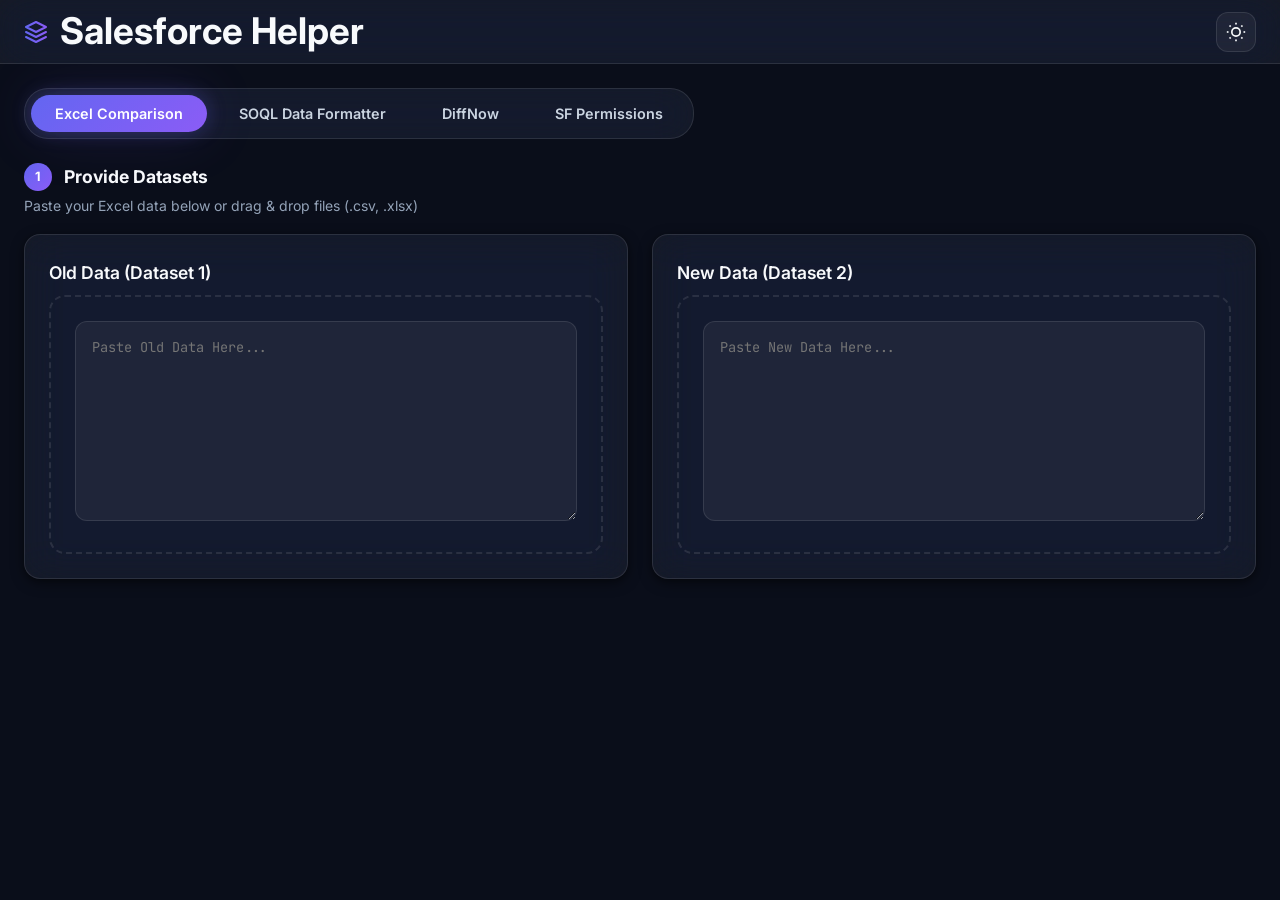
==== commit 78dfdd1a: "today means sixth" ====
--- a/index.html
+++ b/index.html
@@ -59,6 +59,7 @@
                 <button class="top-nav-btn active" data-target="app-comparator">Excel Comparison</button>
                 <button class="top-nav-btn" data-target="app-formatter">SOQL Data Formatter</button>
                 <button class="top-nav-btn" data-target="app-diffnow">DiffNow</button>
+                <button class="top-nav-btn" data-target="app-sfperms">SF Permissions</button>
             </div>
 
             <!-- EXCEL COMPARATOR APP -->
@@ -520,6 +521,124 @@
                     </div>
                 </section>
             </div>
+
+            <!-- SF PERMISSIONS VIEWER -->
+            <div id="app-sfperms" class="hidden">
+                <!-- Connect Panel (shown when not authenticated) -->
+                <section class="section" id="sfpConnectPanel">
+                    <div class="section-header mb-4">
+                        <h2 class="section-title">
+                            <svg width="22" height="22" viewBox="0 0 24 24" fill="none" stroke="url(#perm-grad)" stroke-width="2" stroke-linecap="round" stroke-linejoin="round">
+                                <defs>
+                                    <linearGradient id="perm-grad" x1="0" y1="0" x2="24" y2="24" gradientUnits="userSpaceOnUse">
+                                        <stop stop-color="#6366f1"/>
+                                        <stop offset="1" stop-color="#8b5cf6"/>
+                                    </linearGradient>
+                                </defs>
+                                <rect x="3" y="11" width="18" height="11" rx="2" ry="2"></rect>
+                                <path d="M7 11V7a5 5 0 0 1 10 0v4"></path>
+                            </svg>
+                            SF Permissions — Connect to Salesforce
+                        </h2>
+                        <p class="section-subtitle">Analyze object and field permissions for any user in your org</p>
+                    </div>
+
+                    <div class="sfp-connect-grid">
+                        <!-- OAuth Connect -->
+                        <div class="glass-panel sfp-connect-card">
+                            <h3>🔑 OAuth Login</h3>
+                            <div class="form-group">
+                                <label for="sfpClientId">Connected App Client ID</label>
+                                <input type="text" class="input" id="sfpClientId" placeholder="Consumer Key from your Connected App">
+                            </div>
+                            <div class="toggle-row">
+                                <input type="checkbox" id="sfpSandbox">
+                                <label for="sfpSandbox" style="text-transform:none;font-size:0.85rem;margin-bottom:0;">Sandbox Org</label>
+                            </div>
+                            <button class="btn btn-primary" id="sfpBtnConnect" style="width:100%;margin-top:var(--space-3);">Connect with Salesforce</button>
+                            <div class="sfp-connect-note">
+                                <strong>Prerequisites:</strong> A Connected App with OAuth enabled, callback URL set to <code style="font-size:0.75rem;"><origin>/oauth_callback.html</code>, and this origin added to the CORS allowlist.
+                            </div>
+                        </div>
+
+                        <!-- Manual Token Connect -->
+                        <div class="glass-panel sfp-connect-card">
+                            <h3>🔧 Manual Token</h3>
+                            <div class="form-group">
+                                <label for="sfpManualToken">Access Token</label>
+                                <input type="password" class="input" id="sfpManualToken" placeholder="Paste session ID or access token (sf org display)">
+                            </div>
+                            <div class="form-group">
+                                <label for="sfpManualInstance">Instance URL</label>
+                                <input type="text" class="input" id="sfpManualInstance" placeholder="https://na123.salesforce.com">
+                            </div>
+                            <button class="btn btn-secondary" id="sfpBtnManualConnect" style="width:100%;margin-top:var(--space-3);">Connect</button>
+                            <div class="sfp-connect-note">
+                                <strong>Quick:</strong> Run <code style="font-size:0.75rem;">sf org display</code> in CLI, paste the Access Token and Instance URL above.
+                            </div>
+                        </div>
+                    </div>
+                </section>
+
+                <!-- Main Panel (shown after authentication) -->
+                <section class="section hidden" id="sfpMainPanel">
+                    <!-- Auth Bar -->
+                    <div class="sfp-auth-bar">
+                        <div class="sfp-auth-info">
+                            <span style="font-weight:700;">🔒 Connected</span>
+                            <span class="sfp-auth-instance" id="sfpAuthBarInstance"></span>
+                        </div>
+                        <button class="btn btn-sm btn-secondary" id="sfpBtnDisconnect">Disconnect</button>
+                    </div>
+
+                    <!-- Analysis Grid: User Picker + Object Picker -->
+                    <div class="sfp-analysis-grid">
+                        <!-- User Picker -->
+                        <div class="glass-panel">
+                            <h3 class="font-600 mb-4">1. Select User</h3>
+                            <div class="sfp-user-picker">
+                                <input type="text" class="input" id="sfpUserSearch" placeholder="Search users by name…" autocomplete="off">
+                                <div class="sfp-user-results" id="sfpUserResults"></div>
+                            </div>
+                            <p class="sfp-selected-user" id="sfpSelectedUser">No user selected</p>
+                        </div>
+
+                        <!-- Object Picker -->
+                        <div class="glass-panel">
+                            <h3 class="font-600 mb-4">2. Select Objects</h3>
+                            <div class="sfp-object-picker">
+                                <div class="sfp-object-picker-header">
+                                    <input type="text" class="input" id="sfpObjectFilter" placeholder="Filter objects…" style="border:none;background:transparent;">
+                                    <div class="btn-group">
+                                        <button class="btn btn-sm btn-secondary" id="sfpSelectAllObjs">All</button>
+                                        <button class="btn btn-sm btn-secondary" id="sfpDeselectAllObjs">None</button>
+                                    </div>
+                                </div>
+                                <div class="sfp-object-list" id="sfpObjectList">
+                                    <p class="text-tertiary text-sm" style="padding:1rem;">Please connect to a Salesforce org first.</p>
+                                </div>
+                            </div>
+                        </div>
+                    </div>
+
+                    <!-- Analyze Button -->
+                    <div class="sfp-analyze-wrap">
+                        <button class="btn btn-primary btn-compare" id="sfpBtnAnalyze">Analyze Permissions</button>
+                    </div>
+
+                    <!-- Results -->
+                    <div class="hidden" id="sfpResultsContainer">
+                        <div class="flex-between mb-4" id="sfpResultsHeader">
+                            <h3 class="font-600">Permission Results</h3>
+                            <div class="btn-group">
+                                <button class="btn btn-secondary" id="sfpExportCsv">Export CSV</button>
+                                <button class="btn btn-primary" id="sfpExportExcel">Export Excel</button>
+                            </div>
+                        </div>
+                        <div class="sfp-results-grid" id="sfpResultsGrid"></div>
+                    </div>
+                </section>
+            </div>
         </main>
     </div>
 
@@ -534,6 +653,8 @@
     <script src="js/mapper.js"></script>
     <script src="js/formatter.js"></script>
     <script src="js/diffnow.js"></script>
+    <script src="js/sfauth.js"></script>
+    <script src="js/sfperms.js"></script>
     <script src="js/app.js"></script>
 </body>
 </html>
--- a/css/styles.css
+++ b/css/styles.css
@@ -863,6 +863,401 @@
 
 .results-section { }
 
+/* ==========================================================
+   § SF PERMISSIONS VIEWER
+   ========================================================== */
+
+/* --- Connect Panel --- */
+.sfp-connect-grid {
+  display: grid;
+  grid-template-columns: 1fr 1fr;
+  gap: var(--space-6);
+  margin-top: var(--space-6);
+}
+
+.sfp-connect-card {
+  padding: var(--space-6);
+}
+
+.sfp-connect-card h3 {
+  margin-bottom: var(--space-4);
+  font-size: 1rem;
+}
+
+.sfp-connect-card .form-group {
+  margin-bottom: var(--space-3);
+}
+
+.sfp-connect-card label {
+  display: block;
+  font-size: 0.8rem;
+  font-weight: 600;
+  color: var(--text-tertiary);
+  margin-bottom: var(--space-1);
+  text-transform: uppercase;
+  letter-spacing: 0.04em;
+}
+
+.sfp-connect-card .toggle-row {
+  display: flex;
+  align-items: center;
+  gap: var(--space-2);
+  padding: var(--space-2) 0;
+}
+
+.sfp-connect-note {
+  margin-top: var(--space-4);
+  padding: var(--space-3);
+  background: var(--color-info-bg);
+  border: 1px solid var(--color-info-border);
+  border-radius: var(--radius-md);
+  font-size: 0.8rem;
+  color: var(--text-secondary);
+}
+
+/* --- Auth Bar --- */
+.sfp-auth-bar {
+  display: flex;
+  align-items: center;
+  justify-content: space-between;
+  flex-wrap: wrap;
+  gap: var(--space-3);
+  padding: var(--space-3) var(--space-5);
+  margin-bottom: var(--space-6);
+  background: var(--glass-bg);
+  border: 1px solid var(--glass-border);
+  border-radius: var(--radius-lg);
+}
+
+.sfp-auth-info {
+  display: flex;
+  align-items: center;
+  gap: var(--space-4);
+  font-size: 0.85rem;
+}
+
+.sfp-auth-instance {
+  color: var(--text-tertiary);
+  font-family: var(--font-mono);
+  font-size: 0.78rem;
+}
+
+/* --- Analysis Grid (User Picker + Object Picker) --- */
+.sfp-analysis-grid {
+  display: grid;
+  grid-template-columns: 1fr 1fr;
+  gap: var(--space-6);
+  margin-bottom: var(--space-6);
+}
+
+.sfp-user-picker {
+  position: relative;
+}
+
+.sfp-user-results {
+  position: absolute;
+  top: 100%;
+  left: 0;
+  right: 0;
+  z-index: var(--z-dropdown);
+  background: var(--bg-surface);
+  border: 1px solid var(--glass-border);
+  border-radius: var(--radius-md);
+  box-shadow: var(--shadow-heavy);
+  max-height: 240px;
+  overflow-y: auto;
+}
+
+.sfp-user-result {
+  display: flex;
+  justify-content: space-between;
+  align-items: center;
+  padding: var(--space-3) var(--space-4);
+  cursor: pointer;
+  transition: background var(--transition-fast);
+}
+
+.sfp-user-result:hover {
+  background: var(--glass-bg-hover);
+}
+
+.sfp-user-name {
+  font-weight: 600;
+  color: var(--text-primary);
+}
+
+.sfp-user-username {
+  font-size: 0.8rem;
+  color: var(--text-tertiary);
+}
+
+.sfp-selected-user {
+  margin-top: var(--space-2);
+  font-size: 0.85rem;
+  font-weight: 600;
+  color: var(--color-primary-light);
+}
+
+/* --- Object Picker --- */
+.sfp-object-picker {
+  border: 1px solid var(--glass-border);
+  border-radius: var(--radius-md);
+  overflow: hidden;
+}
+
+.sfp-object-picker-header {
+  display: flex;
+  align-items: center;
+  justify-content: space-between;
+  padding: var(--space-2) var(--space-3);
+  background: var(--glass-bg-elevated);
+  border-bottom: 1px solid var(--glass-border);
+}
+
+.sfp-object-list {
+  max-height: 300px;
+  overflow-y: auto;
+  padding: var(--space-2) var(--space-3);
+}
+
+.sfp-obj-check {
+  display: flex;
+  align-items: center;
+  gap: var(--space-2);
+  padding: 4px 0;
+  font-size: 0.85rem;
+  color: var(--text-secondary);
+  cursor: pointer;
+}
+
+.sfp-obj-check input[type="checkbox"] {
+  accent-color: var(--color-primary);
+}
+
+/* --- Analyze Button --- */
+.sfp-analyze-wrap {
+  text-align: center;
+  margin: var(--space-6) 0;
+}
+
+/* --- Results --- */
+.sfp-results-grid {
+  display: flex;
+  flex-direction: column;
+  gap: var(--space-4);
+}
+
+/* --- Object Card --- */
+.sfp-obj-card {
+  background: var(--glass-bg);
+  border: 1px solid var(--glass-border);
+  border-radius: var(--radius-lg);
+  overflow: hidden;
+}
+
+.sfp-obj-card-header {
+  display: flex;
+  align-items: center;
+  gap: var(--space-4);
+  padding: var(--space-4) var(--space-5);
+  cursor: pointer;
+  user-select: none;
+  transition: background var(--transition-fast);
+}
+
+.sfp-obj-card-header:hover {
+  background: var(--glass-bg-hover);
+}
+
+.sfp-obj-card-title {
+  font-size: 1rem;
+  font-weight: 700;
+  color: var(--text-primary);
+  font-family: var(--font-mono);
+  flex-shrink: 0;
+}
+
+.sfp-obj-card-chevron {
+  margin-left: auto;
+  font-size: 0.9rem;
+  color: var(--text-tertiary);
+  transition: transform var(--transition-fast);
+}
+
+.sfp-obj-card-body {
+  padding: 0 var(--space-5) var(--space-5);
+}
+
+.sfp-obj-card-body.hidden {
+  display: none;
+}
+
+.sfp-subtitle {
+  font-size: 0.8rem;
+  font-weight: 700;
+  text-transform: uppercase;
+  letter-spacing: 0.06em;
+  color: var(--text-tertiary);
+  margin: var(--space-4) 0 var(--space-3);
+}
+
+/* --- CRUD Chips --- */
+.sfp-crud-chips {
+  display: flex;
+  flex-wrap: wrap;
+  gap: var(--space-1);
+}
+
+.sfp-crud-chip {
+  display: inline-flex;
+  align-items: center;
+  padding: 2px 8px;
+  border-radius: var(--radius-full);
+  font-size: 0.72rem;
+  font-weight: 700;
+  text-transform: uppercase;
+  letter-spacing: 0.05em;
+}
+
+.sfp-perm-yes {
+  background: var(--color-success-bg);
+  color: var(--color-success);
+  border: 1px solid var(--color-success-border);
+}
+
+.sfp-perm-no {
+  background: var(--color-error-bg);
+  color: var(--color-error);
+  border: 1px solid var(--color-error-border);
+}
+
+/* --- Permission Table (CRUD) --- */
+.sfp-perm-table {
+  width: 100%;
+  border-collapse: collapse;
+  font-size: 0.8rem;
+  border: 1px solid var(--glass-border);
+  border-radius: var(--radius-md);
+  overflow: hidden;
+}
+
+.sfp-perm-table th {
+  background: var(--glass-bg-elevated);
+  padding: 8px 12px;
+  font-weight: 700;
+  text-transform: uppercase;
+  font-size: 0.7rem;
+  letter-spacing: 0.05em;
+  color: var(--text-tertiary);
+  text-align: left;
+  border-bottom: 1px solid var(--glass-border);
+}
+
+.sfp-perm-table td {
+  padding: 8px 12px;
+  border-bottom: 1px solid rgba(148,163,184,0.06);
+}
+
+.sfp-perm-table tbody tr:hover {
+  background: var(--glass-bg-hover);
+}
+
+.sfp-perm-table .sfp-perm-yes,
+.sfp-perm-table .sfp-perm-no {
+  text-align: center;
+  font-weight: 700;
+  font-size: 0.9rem;
+}
+
+/* --- Source Badges --- */
+.sfp-source-badge {
+  display: inline-block;
+  padding: 2px 8px;
+  border-radius: var(--radius-full);
+  font-size: 0.7rem;
+  font-weight: 600;
+  margin: 1px;
+  white-space: nowrap;
+}
+
+.sfp-source-profile {
+  background: var(--color-info-bg);
+  color: var(--color-info);
+  border: 1px solid var(--color-info-border);
+}
+
+.sfp-source-permset {
+  background: rgba(139,92,246,0.15);
+  color: var(--color-secondary);
+  border: 1px solid rgba(139,92,246,0.3);
+}
+
+.sfp-source-psg {
+  background: var(--color-warning-bg);
+  color: var(--color-warning);
+  border: 1px solid var(--color-warning-border);
+}
+
+/* --- FLS Section --- */
+.sfp-fls-section {
+  margin-top: var(--space-4);
+}
+
+.sfp-fls-body {
+  margin-top: var(--space-3);
+  border: 1px solid var(--glass-border);
+  border-radius: var(--radius-md);
+  overflow: hidden;
+}
+
+.sfp-fls-table {
+  width: 100%;
+  border-collapse: collapse;
+  font-size: 0.8rem;
+}
+
+.sfp-fls-table th {
+  background: var(--glass-bg-elevated);
+  padding: 8px 12px;
+  font-weight: 700;
+  text-transform: uppercase;
+  font-size: 0.7rem;
+  letter-spacing: 0.05em;
+  color: var(--text-tertiary);
+  text-align: left;
+  border-bottom: 1px solid var(--glass-border);
+}
+
+.sfp-fls-table td {
+  padding: 6px 12px;
+  border-bottom: 1px solid rgba(148,163,184,0.05);
+  vertical-align: middle;
+}
+
+.sfp-fls-table tbody tr:hover {
+  background: var(--glass-bg-hover);
+}
+
+.sfp-fls-table .sfp-perm-yes,
+.sfp-fls-table .sfp-perm-no {
+  text-align: center;
+  font-weight: 700;
+}
+
+/* --- Empty State --- */
+.sfp-empty-state {
+  text-align: center;
+  padding: var(--space-10) var(--space-6);
+  color: var(--text-tertiary);
+  font-size: 0.9rem;
+}
+
+/* --- Responsive --- */
+@media (max-width: 900px) {
+  .sfp-connect-grid { grid-template-columns: 1fr; }
+  .sfp-analysis-grid { grid-template-columns: 1fr; }
+}
+
 @media (max-width: 900px) {
   .grid-2 { grid-template-columns: 1fr; }
   .diffnow-input-grid { grid-template-columns: 1fr; }
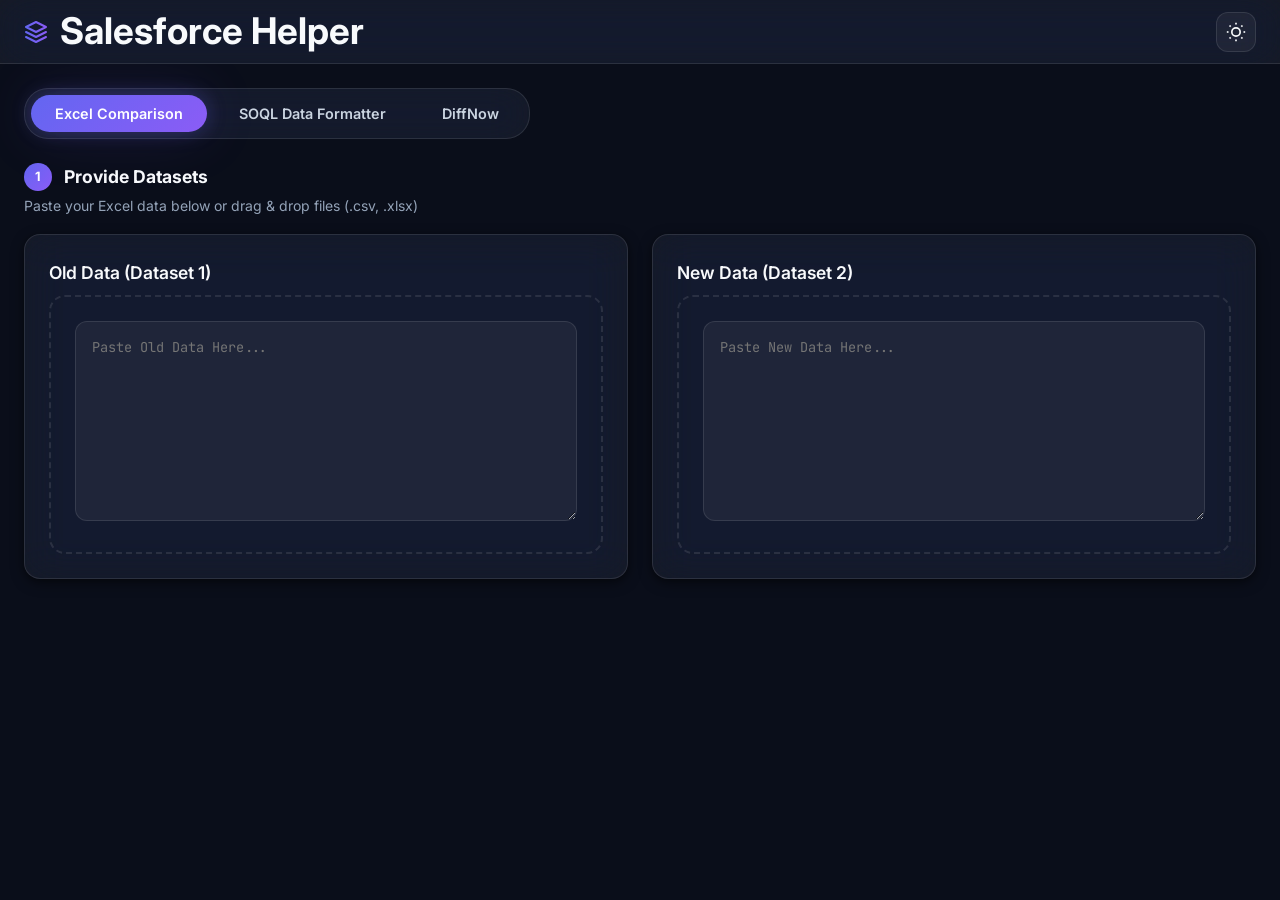
==== commit 80b1b18b: "block sf" ====
--- a/index.html
+++ b/index.html
@@ -59,7 +59,7 @@
                 <button class="top-nav-btn active" data-target="app-comparator">Excel Comparison</button>
                 <button class="top-nav-btn" data-target="app-formatter">SOQL Data Formatter</button>
                 <button class="top-nav-btn" data-target="app-diffnow">DiffNow</button>
-                <button class="top-nav-btn" data-target="app-sfperms">SF Permissions</button>
+                <!-- <button class="top-nav-btn" data-target="app-sfperms">SF Permissions</button> -->
             </div>
 
             <!-- EXCEL COMPARATOR APP -->
@@ -525,60 +525,30 @@
             <!-- SF PERMISSIONS VIEWER -->
             <div id="app-sfperms" class="hidden">
                 <!-- Connect Panel (shown when not authenticated) -->
-                <section class="section" id="sfpConnectPanel">
-                    <div class="section-header mb-4">
-                        <h2 class="section-title">
-                            <svg width="22" height="22" viewBox="0 0 24 24" fill="none" stroke="url(#perm-grad)" stroke-width="2" stroke-linecap="round" stroke-linejoin="round">
-                                <defs>
-                                    <linearGradient id="perm-grad" x1="0" y1="0" x2="24" y2="24" gradientUnits="userSpaceOnUse">
-                                        <stop stop-color="#6366f1"/>
-                                        <stop offset="1" stop-color="#8b5cf6"/>
-                                    </linearGradient>
-                                </defs>
-                                <rect x="3" y="11" width="18" height="11" rx="2" ry="2"></rect>
-                                <path d="M7 11V7a5 5 0 0 1 10 0v4"></path>
-                            </svg>
-                            SF Permissions — Connect to Salesforce
-                        </h2>
-                        <p class="section-subtitle">Analyze object and field permissions for any user in your org</p>
-                    </div>
-
-                    <div class="sfp-connect-grid">
-                        <!-- OAuth Connect -->
-                        <div class="glass-panel sfp-connect-card">
-                            <h3>🔑 OAuth Login</h3>
-                            <div class="form-group">
-                                <label for="sfpClientId">Connected App Client ID</label>
-                                <input type="text" class="input" id="sfpClientId" placeholder="Consumer Key from your Connected App">
-                            </div>
-                            <div class="toggle-row">
-                                <input type="checkbox" id="sfpSandbox">
-                                <label for="sfpSandbox" style="text-transform:none;font-size:0.85rem;margin-bottom:0;">Sandbox Org</label>
-                            </div>
-                            <button class="btn btn-primary" id="sfpBtnConnect" style="width:100%;margin-top:var(--space-3);">Connect with Salesforce</button>
-                            <div class="sfp-connect-note">
-                                <strong>Prerequisites:</strong> A Connected App with OAuth enabled, callback URL set to <code style="font-size:0.75rem;"><origin>/oauth_callback.html</code>, and this origin added to the CORS allowlist.
-                            </div>
-                        </div>
-
-                        <!-- Manual Token Connect -->
-                        <div class="glass-panel sfp-connect-card">
-                            <h3>🔧 Manual Token</h3>
-                            <div class="form-group">
-                                <label for="sfpManualToken">Access Token</label>
-                                <input type="password" class="input" id="sfpManualToken" placeholder="Paste session ID or access token (sf org display)">
-                            </div>
-                            <div class="form-group">
-                                <label for="sfpManualInstance">Instance URL</label>
-                                <input type="text" class="input" id="sfpManualInstance" placeholder="https://na123.salesforce.com">
-                            </div>
-                            <button class="btn btn-secondary" id="sfpBtnManualConnect" style="width:100%;margin-top:var(--space-3);">Connect</button>
-                            <div class="sfp-connect-note">
-                                <strong>Quick:</strong> Run <code style="font-size:0.75rem;">sf org display</code> in CLI, paste the Access Token and Instance URL above.
-                            </div>
-                        </div>
-                    </div>
-                </section>
+                <div class="glass-panel p-6 mb-6" id="sfpConnectPanel">
+    <div class="max-w-md mx-auto text-center py-4">
+        <div class="mb-3" style="font-size: 2.5rem;">⚡</div>
+        <h3 class="font-600 font-xl mb-2 text-primary">Salesforce CLI Authentication</h3>
+        <p class="text-sm text-muted mb-4">
+            Multiple orgs par kaam karne ke liye terminal me <code>sf org display -t &lt;username&gt;</code> chalayein aur details niche paste karein. Org me koi changes nahi chahiye!
+        </p>
+        
+        <div class="flex flex-column gap-3 text-left mb-4" style="display: flex; flex-direction: column; gap: 12px; text-align: left;">
+            <div>
+                <label class="text-xs font-600 text-muted mb-1 block" style="display:block; margin-bottom:4px;">INSTANCE URL</label>
+                <input type="text" class="form-control text-sm w-full" id="sfpManualInstance" placeholder="https://my-company.my.salesforce.com" style="width: 100%; padding: 10px; border-radius: 6px;">
+            </div>
+            <div>
+                <label class="text-xs font-600 text-muted mb-1 block" style="display:block; margin-bottom:4px;">ACCESS TOKEN (SESSION ID)</label>
+                <input type="password" class="form-control text-sm w-full" id="sfpManualToken" placeholder="00D.........." style="width: 100%; padding: 10px; border-radius: 6px;">
+            </div>
+        </div>
+
+        <button class="btn btn-primary w-full py-3 font-600 text-md" id="sfpBtnManualConnect" style="height: 44px; width: 100%;">
+            Connect to Salesforce Org
+        </button>
+    </div>
+</div>
 
                 <!-- Main Panel (shown after authentication) -->
                 <section class="section hidden" id="sfpMainPanel">
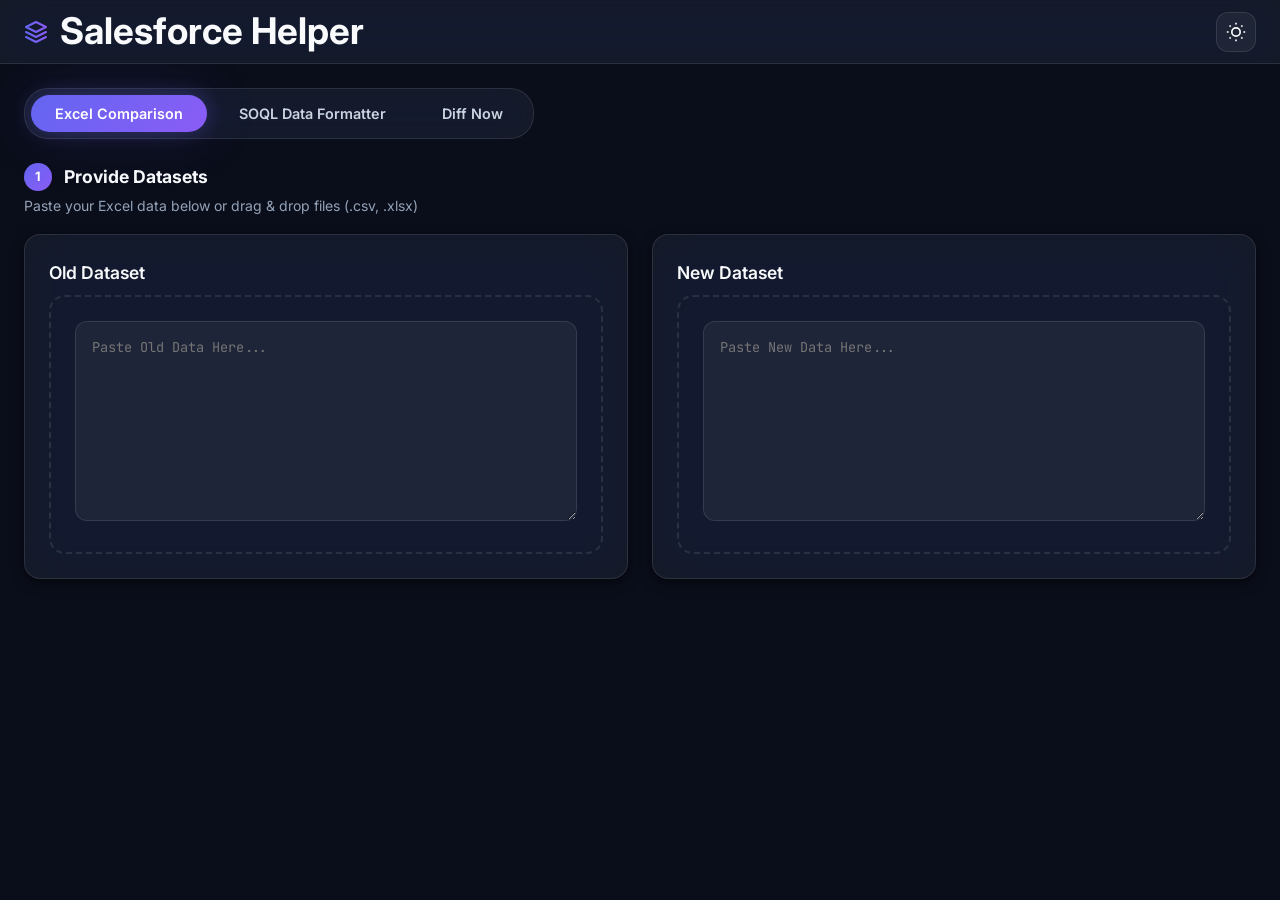
==== commit 9397d4e7: "bjbb" ====
--- a/index.html
+++ b/index.html
@@ -58,7 +58,7 @@
             <div class="top-nav" id="topNav">
                 <button class="top-nav-btn active" data-target="app-comparator">Excel Comparison</button>
                 <button class="top-nav-btn" data-target="app-formatter">SOQL Data Formatter</button>
-                <button class="top-nav-btn" data-target="app-diffnow">DiffNow</button>
+                <button class="top-nav-btn" data-target="app-diffnow">Diff Now</button>
                 <!-- <button class="top-nav-btn" data-target="app-sfperms">SF Permissions</button> -->
             </div>
 
@@ -78,7 +78,7 @@
                         <!-- Dataset 1 -->
                         <div class="glass-panel" id="panel1">
                             <div class="flex-between mb-2">
-                                <h3 class="font-600">Old Data (Dataset 1)</h3>
+                                <h3 class="font-600">Old Dataset</h3>
                                 <button class="btn btn-sm btn-secondary hidden" id="clear1">Clear</button>
                             </div>
                             <div class="paste-zone" id="dropzone1">
@@ -100,7 +100,7 @@
                         <!-- Dataset 2 -->
                         <div class="glass-panel" id="panel2">
                             <div class="flex-between mb-2">
-                                <h3 class="font-600">New Data (Dataset 2)</h3>
+                                <h3 class="font-600">New Dataset</h3>
                                 <button class="btn btn-sm btn-secondary hidden" id="clear2">Clear</button>
                             </div>
                             <div class="paste-zone" id="dropzone2">
